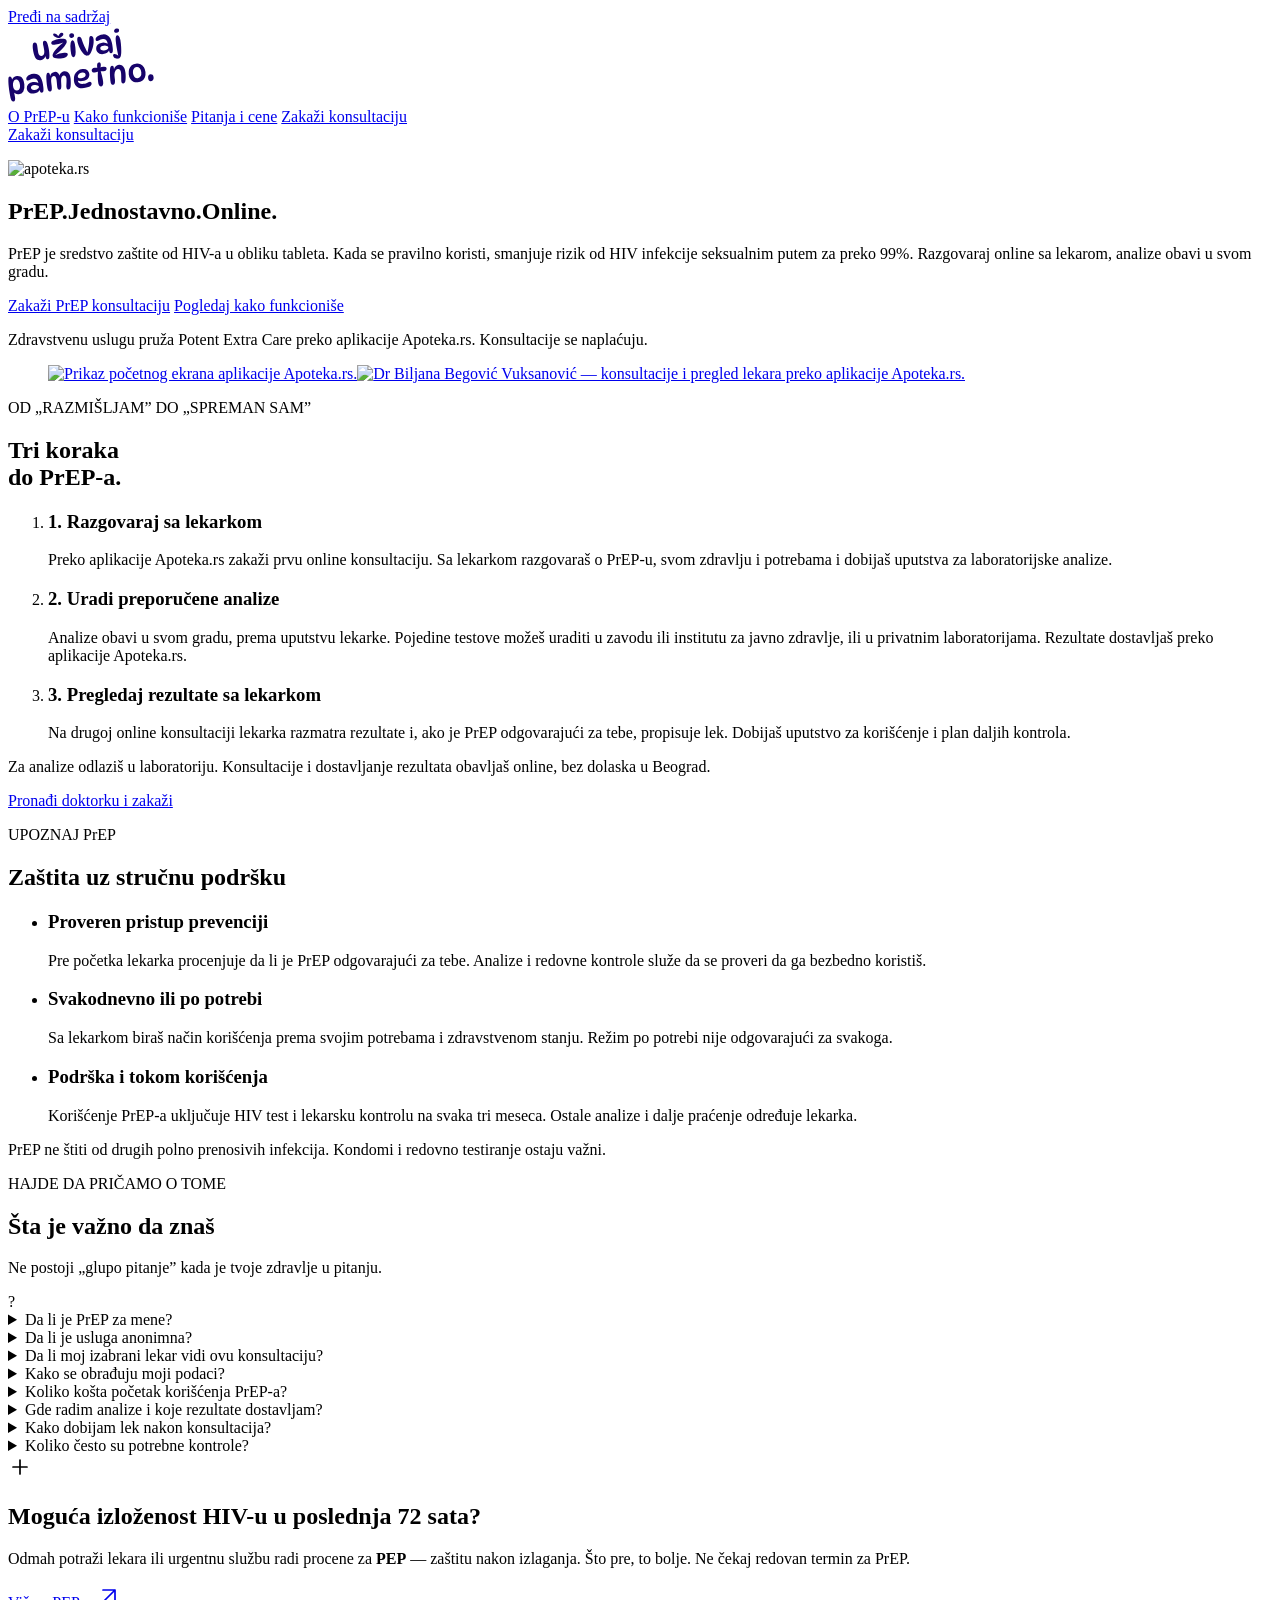
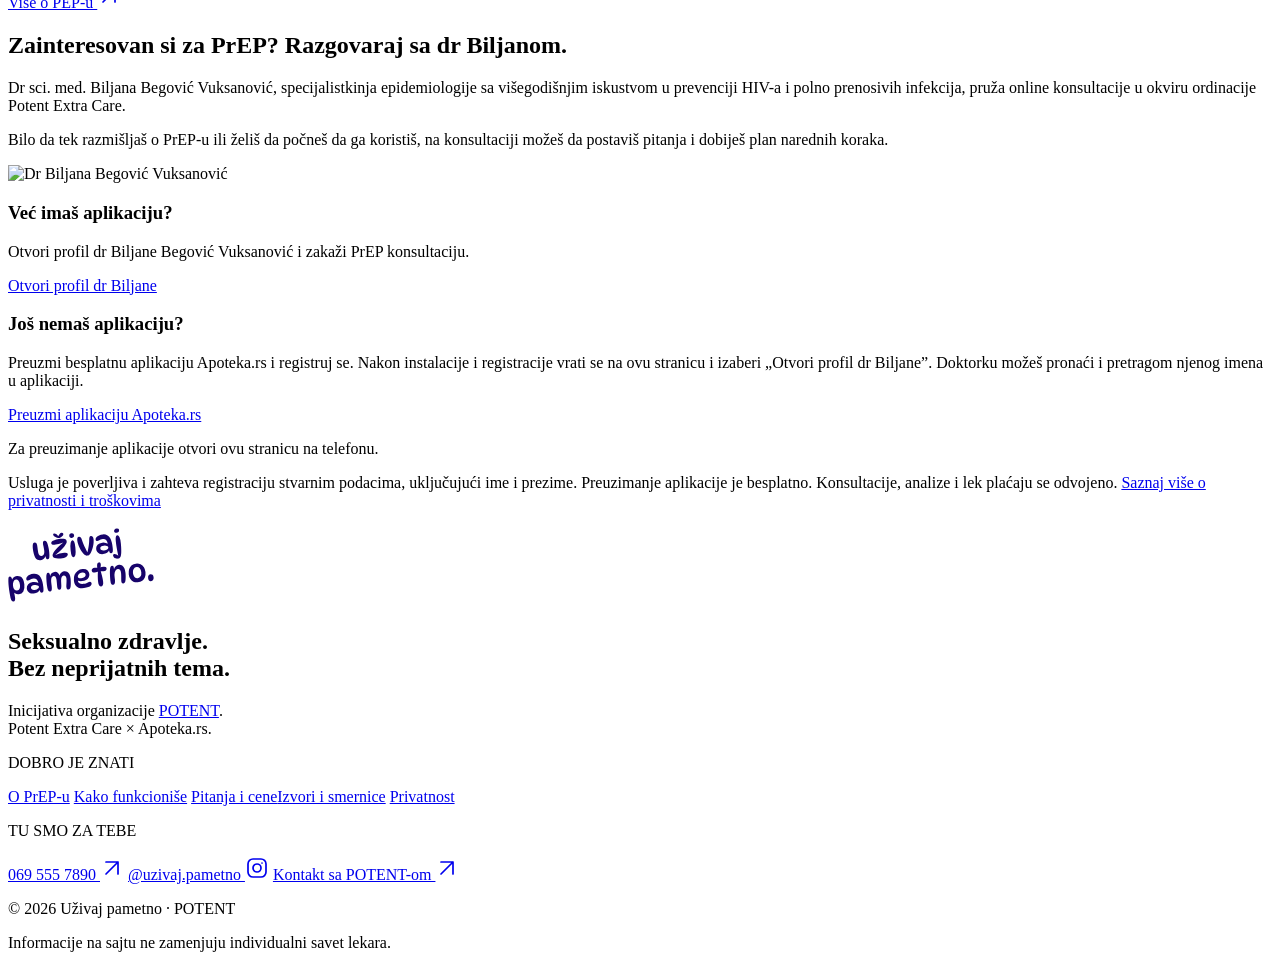
==== index.html @ dfac0624 "Scale partner logo for mobile and desktop hierarchy" ====
<!DOCTYPE html>

<html lang="sr"><head>
<meta charset="utf-8"/>
<meta content="width=device-width, initial-scale=1" name="viewport"/>
<title>Uživaj pametno — PrEP. Jednostavno. Online.</title>
<link href="https://lukapaunovic.github.io/uzivajpametno-preview/" rel="canonical"/>
<meta content="PrEP je zaštita od HIV-a u obliku tableta. Saznaj kako funkcionišu online konsultacije, analize i preuzimanje leka uz Potent Extra Care i Apoteka.rs." name="description"/>
<meta content="#f5f7ff" name="theme-color"/>
<meta content="sr_RS" property="og:locale"/>
<meta content="website" property="og:type"/>
<meta content="Uživaj pametno" property="og:site_name"/>
<meta content="Uživaj pametno — PrEP. Jednostavno. Online." property="og:title"/>
<meta content="PrEP je zaštita od HIV-a u obliku tableta. Saznaj kako funkcionišu online konsultacije, analize i preuzimanje leka uz Potent Extra Care i Apoteka.rs." property="og:description"/>
<meta content="https://lukapaunovic.github.io/uzivajpametno-preview/" property="og:url"/>
<meta content="https://lukapaunovic.github.io/uzivajpametno-preview/assets/images/social-preview-v1.jpg" property="og:image"/><meta content="https://lukapaunovic.github.io/uzivajpametno-preview/assets/images/social-preview-v1.jpg" property="og:image:secure_url"/>
<meta content="image/jpeg" property="og:image:type"/>
<meta content="1200" property="og:image:width"/>
<meta content="630" property="og:image:height"/>
<meta content="Beli logo Uživaj pametno i poruka PrEP. Jednostavno. Online. na plavom gradijentu." property="og:image:alt"/>
<meta content="summary_large_image" name="twitter:card"/>
<meta content="Uživaj pametno — PrEP. Jednostavno. Online." name="twitter:title"/>
<meta content="PrEP je zaštita od HIV-a u obliku tableta. Saznaj kako funkcionišu online konsultacije, analize i preuzimanje leka uz Potent Extra Care i Apoteka.rs." name="twitter:description"/>
<meta content="https://lukapaunovic.github.io/uzivajpametno-preview/assets/images/social-preview-v1.jpg" name="twitter:image"/>
<meta content="Beli logo Uživaj pametno i poruka PrEP. Jednostavno. Online. na plavom gradijentu." name="twitter:image:alt"/>
<link href="/uzivajpametno-preview/assets/images/favicon.svg" rel="icon" type="image/svg+xml"/>
<link href="/uzivajpametno-preview/assets/css/main.css?ver=1.0.13" id="up-main-css" media="all" rel="stylesheet"/>
<meta content="noindex, nofollow, noarchive" name="robots"/><meta content="Uzivaj pametno design preview; source d13f22f6d6e7b7be3c3ae4dff842d8ff41794189" name="generator"/></head>
<body class="home wp-singular page-template-default page page-id-5 wp-embed-responsive wp-theme-uzivajpametno">
<a class="skip-link" href="#sadrzaj">Pređi na sadržaj</a>
<header class="site-header wrap">
<a aria-label="Uživaj pametno — početna" class="brand" href="/uzivajpametno-preview/"><svg aria-hidden="true" class="brand-logo" color="#17036a" fill="currentColor" focusable="false" height="78" viewBox="0 0 4750.03 2400.12" width="146" xmlns="http://www.w3.org/2000/svg">
<title>Uživaj pametno</title>
<path d="M1297.23 1016Q1270.38 1018.82 1254.02 1001.94Q1237.67 985.06 1229.61 956.24Q1221.56 927.42 1218.11 894.61L1222.66 890.1Q1217.21 933.91 1191.61 967.78Q1166.01 1001.64 1129.94 1022.02Q1093.88 1042.4 1056.08 1046.37Q1005.36 1051.7 961.08 1032.23Q916.81 1012.75 888.71 965.43Q860.29 915.12 838.95 836.42Q817.6 757.72 808.72 673.18Q803.91 627.44 803.81 588.23Q803.71 549.03 810.05 523.22Q815.29 496.53 829.9 482.43Q844.5 468.32 869.36 465.71Q898.21 462.68 916.97 483.33Q935.73 503.98 943.89 543.34Q951.32 575.75 957.88 623.82Q964.44 671.9 971 719.98Q977.56 768.06 983.99 800.56Q996.23 859.61 1024.08 885.34Q1051.92 911.07 1087.72 907.3Q1140.43 901.76 1164.1 859.06Q1187.76 816.35 1180.23 744.74Q1176.47 708.94 1167.74 664.11Q1159 619.28 1150.03 576.98Q1141.06 534.69 1138.14 506.84Q1133.22 460.1 1146.99 438.04Q1160.76 415.98 1188.61 413.05Q1212.48 410.54 1230.25 421.75Q1248.01 432.95 1260.36 454.78Q1277.42 483.15 1292.8 533.82Q1308.18 584.49 1321.05 649.5Q1333.92 714.51 1341.55 787.11Q1353.25 898.5 1344.14 955.26Q1335.02 1012.03 1297.23 1016Z"></path>
<path d="M1449.88 899.4Q1444.86 851.67 1486.12 784.99Q1527.37 718.31 1607.37 637.51Q1687.36 556.7 1798.86 469.57L1798.44 465.59Q1754.05 483.33 1700.45 499.52Q1646.85 515.71 1596.81 527.51Q1546.77 539.3 1512.95 542.86Q1461.24 548.29 1436.2 534.84Q1411.15 521.38 1407.81 489.56Q1405.4 466.68 1419.93 447.06Q1434.46 427.43 1461.26 414.56Q1488.85 399.59 1528.68 386.36Q1568.52 373.12 1613.74 363.34Q1658.97 353.56 1701.73 349.06Q1767.37 342.17 1812.02 346.02Q1856.67 349.87 1881.39 369.9Q1906.12 389.92 1910.62 432.69Q1913.54 460.53 1894.69 501.23Q1875.84 541.92 1832.68 595.22Q1789.52 648.53 1719.21 716.25Q1648.9 783.97 1549.02 866.86L1549.44 870.84Q1583.99 855.14 1630.78 841.18Q1677.58 827.21 1729.22 816.25Q1780.85 805.29 1828.59 800.28Q1888.26 794 1915.74 806.7Q1943.22 819.4 1946.88 854.21Q1951.68 899.95 1893.16 936.27Q1834.64 972.59 1716.29 985.03Q1587 998.62 1521.21 975.36Q1455.42 952.11 1449.88 899.4ZM1650.96 325.24Q1630.08 327.44 1602.86 317.22Q1575.65 307.01 1544.82 291.15Q1511.69 272.51 1491.59 253.51Q1471.5 234.5 1469.09 211.63Q1467.42 195.72 1477.37 185.12Q1487.31 174.52 1503.22 172.85Q1530.08 170.03 1566.82 194.32Q1603.56 218.61 1644.85 276.61L1629.62 275.2Q1649.15 221.86 1679.38 189.02Q1709.61 156.18 1741.44 152.84Q1764.31 150.43 1781.03 161.25Q1797.76 172.06 1800.06 193.94Q1802.67 218.8 1787.64 238.48Q1772.62 258.16 1743.77 280.29Q1719.59 298.92 1693.23 311.25Q1666.88 323.57 1650.96 325.24Z"></path>
<path d="M2068 169.8Q2107.78 165.62 2127.48 185.67Q2147.19 205.72 2150.22 234.56Q2153.98 270.36 2134.64 292Q2115.29 313.64 2076.51 317.72Q2038.72 321.69 2017.57 302.29Q1996.43 282.9 1993.4 254.06Q1989.43 216.26 2010.31 194.96Q2031.2 173.66 2068 169.8ZM2097.28 390.95Q2129.1 387.6 2153.77 445.34Q2178.44 503.08 2192.14 633.36Q2208.96 793.48 2193.51 866.49Q2178.06 939.51 2131.32 944.42Q2095.51 948.18 2073.12 897.75Q2050.72 847.31 2037.03 717.03Q2020.2 556.91 2038.35 476.07Q2056.5 395.23 2097.28 390.95Z"></path>
<path d="M2307.19 283.42Q2345.97 279.34 2368 307.19Q2390.04 335.04 2409.45 395.34Q2425.93 446.9 2453.08 513.93Q2480.24 580.96 2513.23 650.89Q2546.22 720.83 2580.07 784.64L2584.05 784.22Q2601.44 720.05 2614.51 648.29Q2627.58 576.53 2634.95 507.89Q2642.31 439.24 2641.74 386.01Q2640.92 320.74 2652.96 291.82Q2665 262.9 2697.82 259.45Q2732.63 255.8 2755.45 281.55Q2778.26 307.31 2784.43 365.98Q2789.66 415.71 2785.07 472.5Q2780.48 529.29 2768.83 585.82Q2757.17 642.35 2740.2 691.39Q2720.2 749.8 2698.68 793.79Q2677.16 837.78 2648.24 863.95Q2619.31 890.11 2574.56 894.82Q2526.82 899.84 2489.46 869.58Q2452.09 839.32 2403.68 771Q2363.28 711.9 2331.81 646.83Q2300.34 581.77 2280.06 518.04Q2259.79 454.31 2254.15 400.6Q2248.29 344.91 2260.83 315.94Q2273.37 286.97 2307.19 283.42Z"></path>
<path d="M3357.56 815.54Q3323.75 819.09 3308.55 794.04Q3293.35 769 3285.29 711.52L3295.76 715.45Q3251.46 829.71 3096.32 846.01Q3025.71 853.43 2976.3 832.99Q2926.89 812.54 2900.07 772.62Q2873.25 732.71 2868.02 682.98Q2859.04 597.45 2913.43 540.96Q2967.82 484.46 3066.28 474.12Q3130.92 467.32 3180.65 481.2Q3230.37 495.08 3267.74 525.34L3250.62 525.13Q3233.1 425.41 3192.25 385.96Q3151.41 346.52 3084.77 353.52Q3045.99 357.6 3014.42 372.98Q2982.86 388.37 2956.82 403.67Q2930.77 418.98 2906.9 421.49Q2883.04 423.99 2867.94 409.49Q2852.84 394.99 2850.23 370.13Q2846.46 334.33 2877.43 298.9Q2908.39 263.46 2962.99 237.62Q3017.59 211.77 3084.22 204.76Q3164.78 196.3 3226.54 229.02Q3288.3 261.74 3325.97 333.2Q3358.52 394.13 3377.72 471.55Q3396.91 548.96 3406.32 638.47Q3413.43 706.1 3410.33 743.63Q3407.24 781.16 3394.34 797.09Q3381.43 813.03 3357.56 815.54ZM3126.07 727.25Q3158.88 723.8 3191.71 710.8Q3224.53 697.8 3245.41 676.5Q3266.3 655.2 3263.38 627.35Q3260.87 603.48 3239.85 590.11Q3218.84 576.73 3186.68 572.07Q3154.51 567.4 3118.71 571.17Q3058.04 577.54 3028.91 601.72Q2999.78 625.9 3003.44 660.71Q3007.41 698.5 3038.89 715.8Q3070.37 733.11 3126.07 727.25Z"></path>
<path d="M3571.2 992.18Q3531.42 996.36 3497.81 982.79Q3464.21 969.23 3442.6 945.36Q3420.98 921.49 3418.16 894.64Q3415.76 871.76 3426.33 857.58Q3436.91 843.4 3455.8 841.41Q3488.62 837.96 3529.03 858.85Q3569.43 879.74 3607.85 919.95L3592.72 919.53Q3561.18 782.07 3539.29 655.16Q3517.41 528.26 3506.75 426.81Q3497.03 334.32 3507.58 286.46Q3518.13 238.59 3553.94 234.83Q3594.71 230.54 3625.27 291.69Q3655.83 352.83 3671.72 503.99Q3678.72 570.63 3682.11 641.16Q3685.5 711.69 3684.63 775.13Q3683.76 838.57 3675.32 882.69Q3664.85 936.08 3639.9 961.83Q3614.96 987.58 3571.2 992.18ZM3529.35 153.96Q3497.52 157.3 3476.62 144.92Q3455.71 132.54 3452.57 102.7Q3449.02 68.89 3469.93 43.06Q3490.85 17.23 3533.61 12.74Q3569.41 8.98 3590.14 24.39Q3610.86 39.81 3613.9 68.65Q3617.66 104.46 3593.89 127.06Q3570.12 149.67 3529.35 153.96Z"></path>
<path d="M57.83 1574.61Q84.68 1571.79 105.88 1601.24Q127.07 1630.68 141.14 1697.58L122.24 1718.67Q132.83 1647.17 177.69 1605.25Q222.55 1563.33 289.19 1556.33Q350.85 1549.85 401.93 1576.66Q453.01 1603.46 487.1 1664.73Q521.19 1726.01 531.33 1822.48Q547.74 1978.62 499.34 2058.61Q450.94 2138.61 354.47 2148.75Q284.85 2156.07 241.94 2130.41Q199.02 2104.76 178.61 2063.67L189.92 2056.44Q204.15 2115.28 215.73 2172.88Q227.32 2230.49 231.92 2274.25Q236.62 2319 223.95 2351.5Q211.28 2384.01 176.47 2387.67Q142.65 2391.22 123.03 2367.14Q103.41 2343.06 90.95 2301.13Q80.39 2258 67.21 2190Q54.03 2122.01 42.19 2042.81Q30.34 1963.62 22.4 1888.03Q14.24 1810.46 12.55 1741.76Q10.86 1673.06 14.33 1629.46Q18.67 1603.87 28.8 1590.23Q38.93 1576.6 57.83 1574.61ZM260.43 1674.98Q206.73 1680.63 180 1737.23Q153.27 1793.84 161.94 1876.38Q170.83 1960.92 207.54 1999.29Q244.25 2037.66 295.97 2032.23Q355.64 2025.96 377.03 1975.95Q398.42 1925.94 390.48 1850.35Q380.34 1753.88 342.76 1712.08Q305.19 1670.28 260.43 1674.98Z"></path>
<path d="M1101.3 2098.41Q1067.49 2101.96 1052.28 2076.92Q1037.08 2051.87 1029.03 1994.39L1039.5 1998.32Q995.2 2112.58 840.05 2128.88Q769.44 2136.31 720.03 2115.86Q670.63 2095.41 643.81 2055.5Q616.99 2015.58 611.76 1965.85Q602.77 1880.33 657.16 1823.83Q711.56 1767.34 810.01 1756.99Q874.66 1750.19 924.38 1764.07Q974.1 1777.95 1011.47 1808.21L994.36 1808Q976.84 1708.28 935.99 1668.84Q895.14 1629.39 828.51 1636.39Q789.72 1640.47 758.16 1655.85Q726.59 1671.24 700.55 1686.54Q674.51 1701.85 650.64 1704.36Q626.77 1706.87 611.67 1692.37Q596.57 1677.86 593.96 1653Q590.2 1617.2 621.16 1581.77Q652.13 1546.34 706.73 1520.49Q761.33 1494.64 827.96 1487.64Q908.51 1479.17 970.27 1511.89Q1032.03 1544.62 1069.71 1616.07Q1102.25 1677 1121.45 1754.42Q1140.65 1831.84 1150.06 1921.34Q1157.17 1988.97 1154.07 2026.5Q1150.98 2064.03 1138.07 2079.96Q1125.17 2095.9 1101.3 2098.41ZM869.8 2010.12Q902.62 2006.67 935.44 1993.67Q968.26 1980.67 989.15 1959.37Q1010.04 1938.07 1007.11 1910.22Q1004.6 1886.36 983.59 1872.98Q962.58 1859.6 930.41 1854.94Q898.25 1850.27 862.45 1854.04Q801.78 1860.41 772.65 1884.59Q743.52 1908.77 747.17 1943.58Q751.15 1981.37 782.63 1998.67Q814.11 2015.98 869.8 2010.12Z"></path>
<path d="M1668.98 1568.17Q1674.64 1526.35 1696.55 1490.86Q1718.46 1455.38 1752.73 1432.17Q1786.99 1408.96 1830.75 1404.36Q1882.46 1398.92 1924.86 1419.61Q1967.25 1440.29 1996.58 1494.52Q2025.91 1548.75 2035.84 1643.23Q2040.96 1691.96 2042.21 1742.11Q2043.46 1792.25 2041.99 1835.64Q2040.51 1879.03 2036.58 1908.61Q2030.82 1949.43 2012.63 1972.46Q1994.43 1995.49 1963.6 1998.73Q1937.75 2001.45 1920.42 1980.14Q1903.1 1958.83 1898.61 1916.07Q1896.52 1896.18 1898.2 1864.33Q1899.88 1832.48 1901.92 1794.56Q1903.97 1756.64 1904.87 1717.33Q1905.76 1678.02 1902.1 1643.21Q1896.67 1591.49 1872.8 1565.35Q1848.94 1539.2 1811.15 1543.17Q1769.38 1547.56 1746.58 1593.69Q1723.77 1639.83 1727.48 1722.9Q1731.23 1796.91 1734.26 1854.41Q1737.29 1911.91 1729.22 1949.96Q1723.98 1976.65 1710.92 1991.1Q1697.86 2005.54 1673.99 2008.05Q1647.14 2010.87 1629.63 1992.6Q1612.13 1974.33 1605.64 1931.78Q1599.89 1896.18 1595.76 1847.35Q1591.64 1798.51 1587.06 1750.23Q1582.49 1701.94 1577.16 1670.32Q1566.49 1607.09 1544.96 1579.19Q1523.42 1551.29 1486.62 1555.16Q1443.86 1559.65 1422.68 1602.1Q1401.5 1644.54 1402.96 1715.78Q1404 1744.83 1408.94 1787.05Q1413.88 1829.26 1419.26 1870.93Q1424.65 1912.59 1425.58 1940.65Q1430.86 2000.42 1416.18 2028.11Q1401.49 2055.8 1370.66 2059.04Q1333.86 2062.91 1314.94 2040.76Q1296.03 2018.62 1285.51 1966.43Q1276.62 1920.11 1269.77 1874.07Q1262.92 1828.03 1258.11 1782.29Q1253.2 1735.54 1249.94 1680.58Q1246.68 1625.62 1246.53 1576.37Q1247.27 1526.02 1258.63 1490.63Q1269.99 1455.25 1304.8 1451.59Q1333.64 1448.56 1348.56 1475.65Q1363.47 1502.74 1369.64 1561.42Q1371.73 1581.31 1370.52 1598.53L1365.45 1578.95Q1378.54 1512.22 1418.49 1471.32Q1458.43 1430.42 1512.14 1424.78Q1582.75 1417.35 1627.28 1458.42Q1671.82 1499.49 1684.16 1578.64Z"></path>
<path d="M2472.54 1952.28Q2362.14 1963.88 2293.06 1937.96Q2223.97 1912.04 2188.65 1853.41Q2153.32 1794.78 2144.33 1709.25Q2132.94 1600.85 2165.22 1520.53Q2197.5 1440.22 2264.33 1391.97Q2331.15 1343.72 2421.65 1334.21Q2528.06 1323.02 2582.97 1367.03Q2637.87 1411.03 2646.23 1490.59Q2652.92 1554.24 2624.46 1603.99Q2596.01 1653.73 2539.94 1684.76Q2483.88 1715.79 2407.3 1723.84Q2364.54 1728.34 2323.61 1721.58Q2282.67 1714.82 2248.86 1699.27L2268.13 1653Q2267.66 1677.18 2270.17 1701.05Q2277.48 1770.67 2324.43 1796.4Q2371.38 1822.14 2451.93 1813.67Q2514.59 1807.08 2551.23 1792.17Q2587.87 1777.26 2612.63 1764.1Q2637.39 1750.94 2662.26 1748.33Q2676.18 1746.86 2688.4 1753.12Q2700.62 1759.38 2709.54 1772.52Q2718.47 1785.66 2720.56 1805.55Q2723.69 1835.38 2696.73 1865.87Q2669.77 1896.35 2613.42 1919.87Q2557.07 1943.39 2472.54 1952.28ZM2380.67 1633.13Q2451.28 1625.71 2490.91 1591.38Q2530.54 1557.05 2525.94 1513.29Q2522.28 1478.48 2496.56 1458.56Q2470.84 1438.64 2421.11 1443.87Q2374.37 1448.78 2338.9 1470.1Q2303.44 1491.43 2285.48 1521.47Q2267.52 1551.51 2270.97 1584.33Q2274 1613.17 2302.97 1625.71Q2331.94 1638.25 2380.67 1633.13Z"></path>
<path d="M2924.93 1291.37 2905.04 1293.46Q2897.46 1250.01 2898.3 1210.21Q2899.14 1170.4 2912.99 1144.31Q2926.84 1118.22 2957.67 1114.98Q2985.52 1112.05 3000.33 1128.59Q3015.14 1145.14 3018.48 1176.96Q3025.07 1239.62 3005.9 1286.88L2987.79 1286.77Q3039.51 1262.23 3107.14 1255.12Q3149.9 1250.63 3176.99 1264.37Q3204.07 1278.12 3208.15 1316.9Q3212.02 1353.7 3184.17 1375.73Q3156.32 1397.76 3111.57 1402.47Q3084.71 1405.29 3054.12 1405.99Q3023.52 1406.69 2994.06 1403.76L3008.77 1381.1Q3021.69 1417.95 3035.21 1465.29Q3048.74 1512.64 3061.13 1563.62Q3073.53 1614.6 3082.63 1662.92Q3091.73 1711.23 3095.81 1750.02Q3102.5 1813.67 3086.48 1852.56Q3070.45 1891.44 3031.67 1895.52Q3000.84 1898.76 2981.45 1881.69Q2962.06 1864.63 2951.51 1836.07Q2940.97 1807.52 2936.13 1775.85Q2931.3 1744.18 2928.58 1718.32Q2923.98 1674.57 2922.16 1618.95Q2920.33 1563.34 2921.63 1503.88Q2922.92 1444.42 2927.11 1388.67L2948.78 1403.49Q2900.78 1434.68 2826.19 1442.52Q2780.44 1447.32 2753.8 1433.03Q2727.16 1418.74 2723.4 1382.93Q2719.32 1344.15 2744.92 1319.84Q2770.52 1295.53 2817.26 1290.62Q2848.09 1287.38 2875.81 1287.98Q2903.52 1288.59 2924.93 1291.37Z"></path>
<path d="M3382.31 1223.18Q3414.13 1219.84 3428.29 1244.5Q3442.44 1269.15 3447.77 1319.87Q3449.03 1331.81 3448.95 1345.39Q3448.87 1358.97 3447.03 1370.22L3442.95 1350.54Q3460.03 1283.39 3505.94 1241.86Q3551.85 1200.34 3607.54 1194.48Q3669.2 1188 3714.13 1218.47Q3759.07 1248.94 3786.04 1309.46Q3813.01 1369.97 3822 1455.5Q3827.54 1508.21 3828.45 1559.89Q3829.36 1611.58 3826.34 1654.63Q3823.32 1697.69 3817.19 1725.48Q3808.81 1760.55 3791.64 1778.94Q3774.47 1797.34 3748.61 1800.06Q3722.76 1802.77 3706.85 1785.34Q3690.94 1767.91 3687.59 1736.08Q3684.04 1702.27 3683.94 1653.51Q3683.85 1604.76 3683.04 1554.06Q3682.24 1503.37 3677.95 1462.59Q3663.32 1323.36 3571.82 1332.98Q3523.09 1338.1 3494.82 1384.81Q3466.55 1431.52 3463.97 1512.23Q3463.81 1539.4 3467.99 1579.18Q3472.17 1618.96 3476.8 1658.19Q3481.42 1697.42 3481.26 1724.59Q3483.56 1784.68 3467.87 1812.47Q3452.19 1840.26 3420.37 1843.61Q3383.57 1847.47 3361.07 1815.15Q3338.57 1782.82 3330 1701.27Q3325.61 1659.5 3322.16 1607.58Q3318.71 1555.65 3316.71 1503.08Q3314.7 1450.5 3315.18 1407.21Q3316.66 1325.61 3330.59 1276.38Q3344.52 1227.16 3382.31 1223.18Z"></path>
<path d="M4221.38 1763.44Q4141.82 1771.8 4078.93 1742.71Q4016.05 1713.63 3976.82 1651.39Q3937.6 1589.15 3928.09 1498.64Q3918.16 1404.16 3943.56 1330.1Q3968.96 1256.04 4024.94 1209.94Q4080.93 1163.83 4160.49 1155.47Q4246.02 1146.48 4312.7 1178.19Q4379.38 1209.89 4421.4 1274.85Q4463.42 1339.82 4473.04 1431.31Q4482.86 1524.8 4455.16 1596.08Q4427.46 1667.37 4367.68 1710.86Q4307.9 1754.34 4221.38 1763.44ZM4221.19 1627.71Q4282.85 1621.23 4313.98 1568.19Q4345.1 1515.14 4336.53 1433.59Q4327.85 1351.05 4286.43 1306.13Q4245.01 1261.22 4183.35 1267.7Q4119.7 1274.39 4088.02 1326.99Q4056.35 1379.58 4065.03 1462.13Q4073.6 1543.68 4115.57 1589.04Q4157.54 1634.4 4221.19 1627.71Z"></path>
<path d="M4637.17 1500.53Q4676.95 1496.35 4704.19 1521.14Q4731.44 1545.93 4736.98 1598.64Q4742.1 1647.37 4722.28 1683.64Q4702.46 1719.91 4650.75 1725.35Q4608.98 1729.74 4586.66 1703.93Q4564.34 1678.12 4559.01 1627.4Q4555.87 1597.56 4561 1569.88Q4566.14 1542.19 4584.25 1523.19Q4602.37 1504.19 4637.17 1500.53Z"></path>
</svg>
</a>
<button aria-controls="glavna-navigacija" aria-expanded="false" class="menu-toggle" hidden="" type="button">Meni <svg aria-hidden="true" class="icon" fill="none" focusable="false" height="24" stroke="currentColor" stroke-linecap="round" stroke-linejoin="round" stroke-width="1.7" viewBox="0 0 24 24" width="24"><path d="M12 5v14M5 12h14"></path></svg></button>
<nav aria-label="Glavna navigacija" class="main-nav" id="glavna-navigacija">
<a href="/uzivajpametno-preview/#o-prepu">O PrEP-u</a>
<a href="/uzivajpametno-preview/#kako-funkcionise">Kako funkcioniše</a>
<a href="/uzivajpametno-preview/#pitanja">Pitanja i cene</a>
<a class="mobile-start" href="/uzivajpametno-preview/#konsultacija">Zakaži konsultaciju</a>
</nav>
<a class="button button-small header-cta" href="/uzivajpametno-preview/#konsultacija">Zakaži konsultaciju</a>
</header>
<main id="sadrzaj">
<section aria-labelledby="hero-title" class="hero hero-banner" id="o-prepu"><p class="hero-partner"><img alt="apoteka.rs" class="partner-wordmark" height="45" src="/uzivajpametno-preview/assets/images/apoteka-logo-inverse.svg?v=2" width="196"/></p><div class="hero-layout wrap"><header class="hero-copy">

<h1 id="hero-title">PrEP.<span class="brand-word">Jednostavno.</span>Online<span class="accent-dot">.</span></h1>
<p class="hero-intro">PrEP je sredstvo zaštite od HIV-a u obliku tableta. Kada se pravilno koristi, smanjuje rizik od HIV infekcije seksualnim putem za preko 99%. Razgovaraj online sa lekarom, analize obavi u svom gradu.</p>
<p class="hero-actions"><a class="button" href="#konsultacija">Zakaži PrEP konsultaciju</a> <a class="text-link" href="#kako-funkcionise">Pogledaj kako funkcioniše</a></p>
<p class="hero-support">Zdravstvenu uslugu pruža Potent Extra Care preko aplikacije Apoteka.rs. Konsultacije se naplaćuju.</p>
</header><figure class="hero-visual app-visual"><a class="app-phone" href="#konsultacija" aria-label="Zakaži PrEP konsultaciju — upoznaj dr Biljanu"><img alt="Prikaz početnog ekrana aplikacije Apoteka.rs." class="app-screen" decoding="async" fetchpriority="high" height="2382" src="/uzivajpametno-preview/assets/images/apoteka-app-no-ad.jpg" width="1206"/><img alt="Dr Biljana Begović Vuksanović — konsultacije i pregled lekara preko aplikacije Apoteka.rs." class="app-doctor-card" decoding="async" height="818" src="/uzivajpametno-preview/assets/images/biljana-app-card.png" width="607"/></a></figure></div></section>
<section aria-labelledby="steps-title" class="steps-section section-space" id="kako-funkcionise">
<header class="section-heading wrap"><p class="eyebrow">OD „RAZMIŠLJAM” DO „SPREMAN SAM”</p><h2 id="steps-title">Tri koraka<br/>do PrEP-a.</h2></header>
<ol class="steps-grid wrap">
<li><article class="step-card"><h3>1. Razgovaraj sa lekarkom</h3><p>Preko aplikacije Apoteka.rs zakaži prvu online konsultaciju. Sa lekarkom razgovaraš o PrEP-u, svom zdravlju i potrebama i dobijaš uputstva za laboratorijske analize.</p></article></li>
<li><article class="step-card"><h3>2. Uradi preporučene analize</h3><p>Analize obavi u svom gradu, prema uputstvu lekarke. Pojedine testove možeš uraditi u zavodu ili institutu za javno zdravlje, ili u privatnim laboratorijama. Rezultate dostavljaš preko aplikacije Apoteka.rs.</p></article></li>
<li><article class="step-card"><h3>3. Pregledaj rezultate sa lekarkom</h3><p>Na drugoj online konsultaciji lekarka razmatra rezultate i, ako je PrEP odgovarajući za tebe, propisuje lek. Dobijaš uputstvo za korišćenje i plan daljih kontrola.</p></article></li>
</ol>
<p class="steps-footnote wrap">Za analize odlaziš u laboratoriju. Konsultacije i dostavljanje rezultata obavljaš online, bez dolaska u Beograd.</p><p class="wrap step-action"><a class="button" href="#konsultacija">Pronađi doktorku i zakaži</a></p></section>
<section aria-labelledby="prep-title" class="prep-section wrap section-space" id="sta-je-prep">
<div class="prep-copy">
<p class="eyebrow">UPOZNAJ PrEP</p>
<h2 id="prep-title">Zaštita uz stručnu podršku</h2>
<ul class="prep-facts">
<li><h3>Proveren pristup prevenciji</h3><p>Pre početka lekarka procenjuje da li je PrEP odgovarajući za tebe. Analize i redovne kontrole služe da se proveri da ga bezbedno koristiš.</p></li>
<li><h3>Svakodnevno ili po potrebi</h3><p>Sa lekarkom biraš način korišćenja prema svojim potrebama i zdravstvenom stanju. Režim po potrebi nije odgovarajući za svakoga.</p></li>
<li><h3>Podrška i tokom korišćenja</h3><p>Korišćenje PrEP-a uključuje HIV test i lekarsku kontrolu na svaka tri meseca. Ostale analize i dalje praćenje određuje lekarka.</p></li>
</ul>
<p class="small-note">PrEP ne štiti od drugih polno prenosivih infekcija. Kondomi i redovno testiranje ostaju važni.</p>
</div>
</section>
<section aria-labelledby="faq-title" class="faq-section wrap section-space" id="pitanja">
<header class="faq-intro"><p class="eyebrow">HAJDE DA PRIČAMO O TOME</p><h2 id="faq-title">Šta je važno da znaš</h2><p>Ne postoji „glupo pitanje” kada je tvoje zdravlje u pitanju.</p><span aria-hidden="true" class="faq-doodle">?</span></header>
<section aria-label="Česta pitanja o PrEP usluzi" class="faq-list"><details><summary>Da li je PrEP za mene?</summary><p>PrEP je namenjen HIV negativnim osobama koje ne koriste kondom pri svakom seksualnom odnosu ili žele dodatnu zaštitu od HIV-a. Ne moraš unapred da znaš da li želiš da počneš — konsultacija je prilika da postaviš pitanja i sa lekarkom razmotriš da li je PrEP odgovarajući za tebe.</p></details><details><summary>Da li je usluga anonimna?</summary><p>Usluga je poverljiva, ali nije anonimna. Na aplikaciji Apoteka.rs registruješ se stvarnim podacima, uključujući ime i prezime, jer je reč o lekarskoj proceni, medicinskom izveštaju i mogućem propisivanju leka.</p></details><details><summary>Da li moj izabrani lekar vidi ovu konsultaciju?</summary><p>Dokumentacija o konsultacijama i propisivanju PrEP-a u ordinaciji Potent Extra Care ne prenosi se automatski u karton kod tvog izabranog lekara niti u informacione sisteme drugih zdravstvenih ustanova. Ordinacija nije povezana sa tim sistemima.</p></details><details><summary>Kako se obrađuju moji podaci?</summary><p>Na sajtu Uživaj pametno ne ostavljaš zdravstvenu dokumentaciju. Za konsultacije i dostavljanje rezultata koristiš Apoteku.rs, a zdravstvena ustanova Potent Extra Care vodi dokumentaciju o pruženoj zdravstvenoj usluzi. Više informacija o obradi podataka na platformi nalazi se u <a href="https://apoteka.rs/PrivacyPolicy">politici privatnosti Apoteke.rs</a>. <a href="/uzivajpametno-preview/privatnost/">Privatnost na ovom sajtu</a>.</p></details><details><summary>Koliko košta početak korišćenja PrEP-a?</summary><ul class="faq-costs"><li>Prva online konsultacija: 2.000 dinara.</li><li>Druga online konsultacija, sa pregledom rezultata i propisivanjem PrEP-a ako je odgovarajući za tebe: 2.000 dinara.</li></ul><p>Ukupno za dve konsultacije: 4.000 dinara. Analize i lek nisu uključeni u ovu cenu.</p><ul class="faq-costs"><li>Lek PrEP, pakovanje od 30 tableta: okvirno 4.600–4.900 dinara, zavisno od apoteke. Trajanje pakovanja zavisi od načina korišćenja koji dogovoriš sa lekarkom.</li><li>Laboratorijske analize: trošak zavisi od potrebnih testova i cenovnika izabrane laboratorije. Pojedini testovi dostupni su besplatno u zavodima i institutima za javno zdravlje; nisu sve potrebne analize besplatne.</li></ul><p>Cene su informativne. Pre zakazivanja proveri aktuelnu cenu konsultacije u aplikaciji Apoteka.rs, a cenu leka u izabranoj apoteci.</p></details><details><summary>Gde radim analize i koje rezultate dostavljam?</summary><p>Posle prve konsultacije dobijaš tačan spisak analiza i uputstva za dostavljanje rezultata. Analize možeš obaviti u svom gradu. Pojedine testove možeš uraditi u zavodu ili institutu za javno zdravlje, kao i u privatnoj laboratoriji. Pre odlaska proveri dostupnost, cenu i način dobijanja rezultata. Ako već imaš nalaze ili planiraš anonimno testiranje, proveri sa lekarkom da li ti rezultati mogu da se koriste u ovom postupku.</p></details><details><summary>Kako dobijam lek nakon konsultacija?</summary><p>Ako nakon pregleda rezultata lekarka proceni da je PrEP odgovarajući za tebe, propisuje lek i daje ti uputstva za korišćenje. Lek možeš preuzeti u apoteci koja ga ima ili može da ga poruči. Mogućnosti rezervacije, preuzimanja ili dostave proveri preko <a href="https://apoteka.rs/">Apoteke.rs</a>.</p></details><details><summary>Koliko često su potrebne kontrole?</summary><p>HIV test i lekarska kontrola rade se na svaka tri meseca. Ostale analize lekarka određuje prema tvom zdravlju i načinu korišćenja PrEP-a. Ako očekuješ da nećeš moći da obaviš kontrolu na vreme ili imaš tegobe, javi se lekarki da dogovorite dalji plan.</p></details></section>
</section>
<aside aria-labelledby="pep-title" class="pep-note wrap"><span class="pep-symbol"><svg aria-hidden="true" class="icon" fill="none" focusable="false" height="24" stroke="currentColor" stroke-linecap="round" stroke-linejoin="round" stroke-width="1.7" viewBox="0 0 24 24" width="24"><path d="M12 5v14M5 12h14"></path></svg></span><section><h2 id="pep-title">Moguća izloženost HIV-u u poslednja 72 sata?</h2><p>Odmah potraži lekara ili urgentnu službu radi procene za <strong>PEP</strong> — zaštitu nakon izlaganja. Što pre, to bolje. Ne čekaj redovan termin za PrEP.</p></section><a class="text-link" href="https://potent.org.rs/prep-i-pep-2/">Više o PEP-u <svg aria-hidden="true" class="icon" fill="none" focusable="false" height="24" stroke="currentColor" stroke-linecap="round" stroke-linejoin="round" stroke-width="1.7" viewBox="0 0 24 24" width="24"><path d="M6 18 18 6M6 6h12v12"></path></svg></a></aside>
<section aria-labelledby="cta-title" class="final-cta wrap" id="konsultacija"><header><div class="doctor-intro"><div class="doctor-copy"><h2 id="cta-title">Zainteresovan si za PrEP? Razgovaraj sa dr Biljanom.</h2><p>Dr sci. med. Biljana Begović Vuksanović, specijalistkinja epidemiologije sa višegodišnjim iskustvom u prevenciji HIV-a i polno prenosivih infekcija, pruža online konsultacije u okviru ordinacije Potent Extra Care.</p><p>Bilo da tek razmišljaš o PrEP-u ili želiš da počneš da ga koristiš, na konsultaciji možeš da postaviš pitanja i dobiješ plan narednih koraka.</p></div><img alt="Dr Biljana Begović Vuksanović" class="doctor-photo" height="1600" loading="lazy" src="/uzivajpametno-preview/assets/images/dr-biljana-begovic-vuksanovic.jpg" width="1470"/></div><div class="consult-options"><article><h3>Već imaš aplikaciju?</h3><p>Otvori profil dr Biljane Begović Vuksanović i zakaži PrEP konsultaciju.</p><a class="button button-dark" href="https://apoteka.rs/doctor/29">Otvori profil dr Biljane</a></article><article><h3>Još nemaš aplikaciju?</h3><p>Preuzmi besplatnu aplikaciju Apoteka.rs i registruj se. Nakon instalacije i registracije vrati se na ovu stranicu i izaberi „Otvori profil dr Biljane”. Doktorku možeš pronaći i pretragom njenog imena u aplikaciji.</p><a class="button button-dark" href="https://apoteka.rs/apoteka_rs_server/redirect/app_download">Preuzmi aplikaciju Apoteka.rs</a></article></div><p class="desktop-app-note">Za preuzimanje aplikacije otvori ovu stranicu na telefonu.</p><p class="consult-privacy">Usluga je poverljiva i zahteva registraciju stvarnim podacima, uključujući ime i prezime. Preuzimanje aplikacije je besplatno. Konsultacije, analize i lek plaćaju se odvojeno. <a href="#pitanja">Saznaj više o privatnosti i troškovima</a></p></header></section>
</main>
<footer class="site-footer">
<section aria-label="Uživaj pametno i POTENT" class="footer-top wrap">
<article class="footer-brand">
<a aria-label="Uživaj pametno — početna" class="brand" href="/uzivajpametno-preview/"><svg aria-hidden="true" class="brand-logo" color="#17036a" fill="currentColor" focusable="false" height="78" viewBox="0 0 4750.03 2400.12" width="146" xmlns="http://www.w3.org/2000/svg">
<title>Uživaj pametno</title>
<path d="M1297.23 1016Q1270.38 1018.82 1254.02 1001.94Q1237.67 985.06 1229.61 956.24Q1221.56 927.42 1218.11 894.61L1222.66 890.1Q1217.21 933.91 1191.61 967.78Q1166.01 1001.64 1129.94 1022.02Q1093.88 1042.4 1056.08 1046.37Q1005.36 1051.7 961.08 1032.23Q916.81 1012.75 888.71 965.43Q860.29 915.12 838.95 836.42Q817.6 757.72 808.72 673.18Q803.91 627.44 803.81 588.23Q803.71 549.03 810.05 523.22Q815.29 496.53 829.9 482.43Q844.5 468.32 869.36 465.71Q898.21 462.68 916.97 483.33Q935.73 503.98 943.89 543.34Q951.32 575.75 957.88 623.82Q964.44 671.9 971 719.98Q977.56 768.06 983.99 800.56Q996.23 859.61 1024.08 885.34Q1051.92 911.07 1087.72 907.3Q1140.43 901.76 1164.1 859.06Q1187.76 816.35 1180.23 744.74Q1176.47 708.94 1167.74 664.11Q1159 619.28 1150.03 576.98Q1141.06 534.69 1138.14 506.84Q1133.22 460.1 1146.99 438.04Q1160.76 415.98 1188.61 413.05Q1212.48 410.54 1230.25 421.75Q1248.01 432.95 1260.36 454.78Q1277.42 483.15 1292.8 533.82Q1308.18 584.49 1321.05 649.5Q1333.92 714.51 1341.55 787.11Q1353.25 898.5 1344.14 955.26Q1335.02 1012.03 1297.23 1016Z"></path>
<path d="M1449.88 899.4Q1444.86 851.67 1486.12 784.99Q1527.37 718.31 1607.37 637.51Q1687.36 556.7 1798.86 469.57L1798.44 465.59Q1754.05 483.33 1700.45 499.52Q1646.85 515.71 1596.81 527.51Q1546.77 539.3 1512.95 542.86Q1461.24 548.29 1436.2 534.84Q1411.15 521.38 1407.81 489.56Q1405.4 466.68 1419.93 447.06Q1434.46 427.43 1461.26 414.56Q1488.85 399.59 1528.68 386.36Q1568.52 373.12 1613.74 363.34Q1658.97 353.56 1701.73 349.06Q1767.37 342.17 1812.02 346.02Q1856.67 349.87 1881.39 369.9Q1906.12 389.92 1910.62 432.69Q1913.54 460.53 1894.69 501.23Q1875.84 541.92 1832.68 595.22Q1789.52 648.53 1719.21 716.25Q1648.9 783.97 1549.02 866.86L1549.44 870.84Q1583.99 855.14 1630.78 841.18Q1677.58 827.21 1729.22 816.25Q1780.85 805.29 1828.59 800.28Q1888.26 794 1915.74 806.7Q1943.22 819.4 1946.88 854.21Q1951.68 899.95 1893.16 936.27Q1834.64 972.59 1716.29 985.03Q1587 998.62 1521.21 975.36Q1455.42 952.11 1449.88 899.4ZM1650.96 325.24Q1630.08 327.44 1602.86 317.22Q1575.65 307.01 1544.82 291.15Q1511.69 272.51 1491.59 253.51Q1471.5 234.5 1469.09 211.63Q1467.42 195.72 1477.37 185.12Q1487.31 174.52 1503.22 172.85Q1530.08 170.03 1566.82 194.32Q1603.56 218.61 1644.85 276.61L1629.62 275.2Q1649.15 221.86 1679.38 189.02Q1709.61 156.18 1741.44 152.84Q1764.31 150.43 1781.03 161.25Q1797.76 172.06 1800.06 193.94Q1802.67 218.8 1787.64 238.48Q1772.62 258.16 1743.77 280.29Q1719.59 298.92 1693.23 311.25Q1666.88 323.57 1650.96 325.24Z"></path>
<path d="M2068 169.8Q2107.78 165.62 2127.48 185.67Q2147.19 205.72 2150.22 234.56Q2153.98 270.36 2134.64 292Q2115.29 313.64 2076.51 317.72Q2038.72 321.69 2017.57 302.29Q1996.43 282.9 1993.4 254.06Q1989.43 216.26 2010.31 194.96Q2031.2 173.66 2068 169.8ZM2097.28 390.95Q2129.1 387.6 2153.77 445.34Q2178.44 503.08 2192.14 633.36Q2208.96 793.48 2193.51 866.49Q2178.06 939.51 2131.32 944.42Q2095.51 948.18 2073.12 897.75Q2050.72 847.31 2037.03 717.03Q2020.2 556.91 2038.35 476.07Q2056.5 395.23 2097.28 390.95Z"></path>
<path d="M2307.19 283.42Q2345.97 279.34 2368 307.19Q2390.04 335.04 2409.45 395.34Q2425.93 446.9 2453.08 513.93Q2480.24 580.96 2513.23 650.89Q2546.22 720.83 2580.07 784.64L2584.05 784.22Q2601.44 720.05 2614.51 648.29Q2627.58 576.53 2634.95 507.89Q2642.31 439.24 2641.74 386.01Q2640.92 320.74 2652.96 291.82Q2665 262.9 2697.82 259.45Q2732.63 255.8 2755.45 281.55Q2778.26 307.31 2784.43 365.98Q2789.66 415.71 2785.07 472.5Q2780.48 529.29 2768.83 585.82Q2757.17 642.35 2740.2 691.39Q2720.2 749.8 2698.68 793.79Q2677.16 837.78 2648.24 863.95Q2619.31 890.11 2574.56 894.82Q2526.82 899.84 2489.46 869.58Q2452.09 839.32 2403.68 771Q2363.28 711.9 2331.81 646.83Q2300.34 581.77 2280.06 518.04Q2259.79 454.31 2254.15 400.6Q2248.29 344.91 2260.83 315.94Q2273.37 286.97 2307.19 283.42Z"></path>
<path d="M3357.56 815.54Q3323.75 819.09 3308.55 794.04Q3293.35 769 3285.29 711.52L3295.76 715.45Q3251.46 829.71 3096.32 846.01Q3025.71 853.43 2976.3 832.99Q2926.89 812.54 2900.07 772.62Q2873.25 732.71 2868.02 682.98Q2859.04 597.45 2913.43 540.96Q2967.82 484.46 3066.28 474.12Q3130.92 467.32 3180.65 481.2Q3230.37 495.08 3267.74 525.34L3250.62 525.13Q3233.1 425.41 3192.25 385.96Q3151.41 346.52 3084.77 353.52Q3045.99 357.6 3014.42 372.98Q2982.86 388.37 2956.82 403.67Q2930.77 418.98 2906.9 421.49Q2883.04 423.99 2867.94 409.49Q2852.84 394.99 2850.23 370.13Q2846.46 334.33 2877.43 298.9Q2908.39 263.46 2962.99 237.62Q3017.59 211.77 3084.22 204.76Q3164.78 196.3 3226.54 229.02Q3288.3 261.74 3325.97 333.2Q3358.52 394.13 3377.72 471.55Q3396.91 548.96 3406.32 638.47Q3413.43 706.1 3410.33 743.63Q3407.24 781.16 3394.34 797.09Q3381.43 813.03 3357.56 815.54ZM3126.07 727.25Q3158.88 723.8 3191.71 710.8Q3224.53 697.8 3245.41 676.5Q3266.3 655.2 3263.38 627.35Q3260.87 603.48 3239.85 590.11Q3218.84 576.73 3186.68 572.07Q3154.51 567.4 3118.71 571.17Q3058.04 577.54 3028.91 601.72Q2999.78 625.9 3003.44 660.71Q3007.41 698.5 3038.89 715.8Q3070.37 733.11 3126.07 727.25Z"></path>
<path d="M3571.2 992.18Q3531.42 996.36 3497.81 982.79Q3464.21 969.23 3442.6 945.36Q3420.98 921.49 3418.16 894.64Q3415.76 871.76 3426.33 857.58Q3436.91 843.4 3455.8 841.41Q3488.62 837.96 3529.03 858.85Q3569.43 879.74 3607.85 919.95L3592.72 919.53Q3561.18 782.07 3539.29 655.16Q3517.41 528.26 3506.75 426.81Q3497.03 334.32 3507.58 286.46Q3518.13 238.59 3553.94 234.83Q3594.71 230.54 3625.27 291.69Q3655.83 352.83 3671.72 503.99Q3678.72 570.63 3682.11 641.16Q3685.5 711.69 3684.63 775.13Q3683.76 838.57 3675.32 882.69Q3664.85 936.08 3639.9 961.83Q3614.96 987.58 3571.2 992.18ZM3529.35 153.96Q3497.52 157.3 3476.62 144.92Q3455.71 132.54 3452.57 102.7Q3449.02 68.89 3469.93 43.06Q3490.85 17.23 3533.61 12.74Q3569.41 8.98 3590.14 24.39Q3610.86 39.81 3613.9 68.65Q3617.66 104.46 3593.89 127.06Q3570.12 149.67 3529.35 153.96Z"></path>
<path d="M57.83 1574.61Q84.68 1571.79 105.88 1601.24Q127.07 1630.68 141.14 1697.58L122.24 1718.67Q132.83 1647.17 177.69 1605.25Q222.55 1563.33 289.19 1556.33Q350.85 1549.85 401.93 1576.66Q453.01 1603.46 487.1 1664.73Q521.19 1726.01 531.33 1822.48Q547.74 1978.62 499.34 2058.61Q450.94 2138.61 354.47 2148.75Q284.85 2156.07 241.94 2130.41Q199.02 2104.76 178.61 2063.67L189.92 2056.44Q204.15 2115.28 215.73 2172.88Q227.32 2230.49 231.92 2274.25Q236.62 2319 223.95 2351.5Q211.28 2384.01 176.47 2387.67Q142.65 2391.22 123.03 2367.14Q103.41 2343.06 90.95 2301.13Q80.39 2258 67.21 2190Q54.03 2122.01 42.19 2042.81Q30.34 1963.62 22.4 1888.03Q14.24 1810.46 12.55 1741.76Q10.86 1673.06 14.33 1629.46Q18.67 1603.87 28.8 1590.23Q38.93 1576.6 57.83 1574.61ZM260.43 1674.98Q206.73 1680.63 180 1737.23Q153.27 1793.84 161.94 1876.38Q170.83 1960.92 207.54 1999.29Q244.25 2037.66 295.97 2032.23Q355.64 2025.96 377.03 1975.95Q398.42 1925.94 390.48 1850.35Q380.34 1753.88 342.76 1712.08Q305.19 1670.28 260.43 1674.98Z"></path>
<path d="M1101.3 2098.41Q1067.49 2101.96 1052.28 2076.92Q1037.08 2051.87 1029.03 1994.39L1039.5 1998.32Q995.2 2112.58 840.05 2128.88Q769.44 2136.31 720.03 2115.86Q670.63 2095.41 643.81 2055.5Q616.99 2015.58 611.76 1965.85Q602.77 1880.33 657.16 1823.83Q711.56 1767.34 810.01 1756.99Q874.66 1750.19 924.38 1764.07Q974.1 1777.95 1011.47 1808.21L994.36 1808Q976.84 1708.28 935.99 1668.84Q895.14 1629.39 828.51 1636.39Q789.72 1640.47 758.16 1655.85Q726.59 1671.24 700.55 1686.54Q674.51 1701.85 650.64 1704.36Q626.77 1706.87 611.67 1692.37Q596.57 1677.86 593.96 1653Q590.2 1617.2 621.16 1581.77Q652.13 1546.34 706.73 1520.49Q761.33 1494.64 827.96 1487.64Q908.51 1479.17 970.27 1511.89Q1032.03 1544.62 1069.71 1616.07Q1102.25 1677 1121.45 1754.42Q1140.65 1831.84 1150.06 1921.34Q1157.17 1988.97 1154.07 2026.5Q1150.98 2064.03 1138.07 2079.96Q1125.17 2095.9 1101.3 2098.41ZM869.8 2010.12Q902.62 2006.67 935.44 1993.67Q968.26 1980.67 989.15 1959.37Q1010.04 1938.07 1007.11 1910.22Q1004.6 1886.36 983.59 1872.98Q962.58 1859.6 930.41 1854.94Q898.25 1850.27 862.45 1854.04Q801.78 1860.41 772.65 1884.59Q743.52 1908.77 747.17 1943.58Q751.15 1981.37 782.63 1998.67Q814.11 2015.98 869.8 2010.12Z"></path>
<path d="M1668.98 1568.17Q1674.64 1526.35 1696.55 1490.86Q1718.46 1455.38 1752.73 1432.17Q1786.99 1408.96 1830.75 1404.36Q1882.46 1398.92 1924.86 1419.61Q1967.25 1440.29 1996.58 1494.52Q2025.91 1548.75 2035.84 1643.23Q2040.96 1691.96 2042.21 1742.11Q2043.46 1792.25 2041.99 1835.64Q2040.51 1879.03 2036.58 1908.61Q2030.82 1949.43 2012.63 1972.46Q1994.43 1995.49 1963.6 1998.73Q1937.75 2001.45 1920.42 1980.14Q1903.1 1958.83 1898.61 1916.07Q1896.52 1896.18 1898.2 1864.33Q1899.88 1832.48 1901.92 1794.56Q1903.97 1756.64 1904.87 1717.33Q1905.76 1678.02 1902.1 1643.21Q1896.67 1591.49 1872.8 1565.35Q1848.94 1539.2 1811.15 1543.17Q1769.38 1547.56 1746.58 1593.69Q1723.77 1639.83 1727.48 1722.9Q1731.23 1796.91 1734.26 1854.41Q1737.29 1911.91 1729.22 1949.96Q1723.98 1976.65 1710.92 1991.1Q1697.86 2005.54 1673.99 2008.05Q1647.14 2010.87 1629.63 1992.6Q1612.13 1974.33 1605.64 1931.78Q1599.89 1896.18 1595.76 1847.35Q1591.64 1798.51 1587.06 1750.23Q1582.49 1701.94 1577.16 1670.32Q1566.49 1607.09 1544.96 1579.19Q1523.42 1551.29 1486.62 1555.16Q1443.86 1559.65 1422.68 1602.1Q1401.5 1644.54 1402.96 1715.78Q1404 1744.83 1408.94 1787.05Q1413.88 1829.26 1419.26 1870.93Q1424.65 1912.59 1425.58 1940.65Q1430.86 2000.42 1416.18 2028.11Q1401.49 2055.8 1370.66 2059.04Q1333.86 2062.91 1314.94 2040.76Q1296.03 2018.62 1285.51 1966.43Q1276.62 1920.11 1269.77 1874.07Q1262.92 1828.03 1258.11 1782.29Q1253.2 1735.54 1249.94 1680.58Q1246.68 1625.62 1246.53 1576.37Q1247.27 1526.02 1258.63 1490.63Q1269.99 1455.25 1304.8 1451.59Q1333.64 1448.56 1348.56 1475.65Q1363.47 1502.74 1369.64 1561.42Q1371.73 1581.31 1370.52 1598.53L1365.45 1578.95Q1378.54 1512.22 1418.49 1471.32Q1458.43 1430.42 1512.14 1424.78Q1582.75 1417.35 1627.28 1458.42Q1671.82 1499.49 1684.16 1578.64Z"></path>
<path d="M2472.54 1952.28Q2362.14 1963.88 2293.06 1937.96Q2223.97 1912.04 2188.65 1853.41Q2153.32 1794.78 2144.33 1709.25Q2132.94 1600.85 2165.22 1520.53Q2197.5 1440.22 2264.33 1391.97Q2331.15 1343.72 2421.65 1334.21Q2528.06 1323.02 2582.97 1367.03Q2637.87 1411.03 2646.23 1490.59Q2652.92 1554.24 2624.46 1603.99Q2596.01 1653.73 2539.94 1684.76Q2483.88 1715.79 2407.3 1723.84Q2364.54 1728.34 2323.61 1721.58Q2282.67 1714.82 2248.86 1699.27L2268.13 1653Q2267.66 1677.18 2270.17 1701.05Q2277.48 1770.67 2324.43 1796.4Q2371.38 1822.14 2451.93 1813.67Q2514.59 1807.08 2551.23 1792.17Q2587.87 1777.26 2612.63 1764.1Q2637.39 1750.94 2662.26 1748.33Q2676.18 1746.86 2688.4 1753.12Q2700.62 1759.38 2709.54 1772.52Q2718.47 1785.66 2720.56 1805.55Q2723.69 1835.38 2696.73 1865.87Q2669.77 1896.35 2613.42 1919.87Q2557.07 1943.39 2472.54 1952.28ZM2380.67 1633.13Q2451.28 1625.71 2490.91 1591.38Q2530.54 1557.05 2525.94 1513.29Q2522.28 1478.48 2496.56 1458.56Q2470.84 1438.64 2421.11 1443.87Q2374.37 1448.78 2338.9 1470.1Q2303.44 1491.43 2285.48 1521.47Q2267.52 1551.51 2270.97 1584.33Q2274 1613.17 2302.97 1625.71Q2331.94 1638.25 2380.67 1633.13Z"></path>
<path d="M2924.93 1291.37 2905.04 1293.46Q2897.46 1250.01 2898.3 1210.21Q2899.14 1170.4 2912.99 1144.31Q2926.84 1118.22 2957.67 1114.98Q2985.52 1112.05 3000.33 1128.59Q3015.14 1145.14 3018.48 1176.96Q3025.07 1239.62 3005.9 1286.88L2987.79 1286.77Q3039.51 1262.23 3107.14 1255.12Q3149.9 1250.63 3176.99 1264.37Q3204.07 1278.12 3208.15 1316.9Q3212.02 1353.7 3184.17 1375.73Q3156.32 1397.76 3111.57 1402.47Q3084.71 1405.29 3054.12 1405.99Q3023.52 1406.69 2994.06 1403.76L3008.77 1381.1Q3021.69 1417.95 3035.21 1465.29Q3048.74 1512.64 3061.13 1563.62Q3073.53 1614.6 3082.63 1662.92Q3091.73 1711.23 3095.81 1750.02Q3102.5 1813.67 3086.48 1852.56Q3070.45 1891.44 3031.67 1895.52Q3000.84 1898.76 2981.45 1881.69Q2962.06 1864.63 2951.51 1836.07Q2940.97 1807.52 2936.13 1775.85Q2931.3 1744.18 2928.58 1718.32Q2923.98 1674.57 2922.16 1618.95Q2920.33 1563.34 2921.63 1503.88Q2922.92 1444.42 2927.11 1388.67L2948.78 1403.49Q2900.78 1434.68 2826.19 1442.52Q2780.44 1447.32 2753.8 1433.03Q2727.16 1418.74 2723.4 1382.93Q2719.32 1344.15 2744.92 1319.84Q2770.52 1295.53 2817.26 1290.62Q2848.09 1287.38 2875.81 1287.98Q2903.52 1288.59 2924.93 1291.37Z"></path>
<path d="M3382.31 1223.18Q3414.13 1219.84 3428.29 1244.5Q3442.44 1269.15 3447.77 1319.87Q3449.03 1331.81 3448.95 1345.39Q3448.87 1358.97 3447.03 1370.22L3442.95 1350.54Q3460.03 1283.39 3505.94 1241.86Q3551.85 1200.34 3607.54 1194.48Q3669.2 1188 3714.13 1218.47Q3759.07 1248.94 3786.04 1309.46Q3813.01 1369.97 3822 1455.5Q3827.54 1508.21 3828.45 1559.89Q3829.36 1611.58 3826.34 1654.63Q3823.32 1697.69 3817.19 1725.48Q3808.81 1760.55 3791.64 1778.94Q3774.47 1797.34 3748.61 1800.06Q3722.76 1802.77 3706.85 1785.34Q3690.94 1767.91 3687.59 1736.08Q3684.04 1702.27 3683.94 1653.51Q3683.85 1604.76 3683.04 1554.06Q3682.24 1503.37 3677.95 1462.59Q3663.32 1323.36 3571.82 1332.98Q3523.09 1338.1 3494.82 1384.81Q3466.55 1431.52 3463.97 1512.23Q3463.81 1539.4 3467.99 1579.18Q3472.17 1618.96 3476.8 1658.19Q3481.42 1697.42 3481.26 1724.59Q3483.56 1784.68 3467.87 1812.47Q3452.19 1840.26 3420.37 1843.61Q3383.57 1847.47 3361.07 1815.15Q3338.57 1782.82 3330 1701.27Q3325.61 1659.5 3322.16 1607.58Q3318.71 1555.65 3316.71 1503.08Q3314.7 1450.5 3315.18 1407.21Q3316.66 1325.61 3330.59 1276.38Q3344.52 1227.16 3382.31 1223.18Z"></path>
<path d="M4221.38 1763.44Q4141.82 1771.8 4078.93 1742.71Q4016.05 1713.63 3976.82 1651.39Q3937.6 1589.15 3928.09 1498.64Q3918.16 1404.16 3943.56 1330.1Q3968.96 1256.04 4024.94 1209.94Q4080.93 1163.83 4160.49 1155.47Q4246.02 1146.48 4312.7 1178.19Q4379.38 1209.89 4421.4 1274.85Q4463.42 1339.82 4473.04 1431.31Q4482.86 1524.8 4455.16 1596.08Q4427.46 1667.37 4367.68 1710.86Q4307.9 1754.34 4221.38 1763.44ZM4221.19 1627.71Q4282.85 1621.23 4313.98 1568.19Q4345.1 1515.14 4336.53 1433.59Q4327.85 1351.05 4286.43 1306.13Q4245.01 1261.22 4183.35 1267.7Q4119.7 1274.39 4088.02 1326.99Q4056.35 1379.58 4065.03 1462.13Q4073.6 1543.68 4115.57 1589.04Q4157.54 1634.4 4221.19 1627.71Z"></path>
<path d="M4637.17 1500.53Q4676.95 1496.35 4704.19 1521.14Q4731.44 1545.93 4736.98 1598.64Q4742.1 1647.37 4722.28 1683.64Q4702.46 1719.91 4650.75 1725.35Q4608.98 1729.74 4586.66 1703.93Q4564.34 1678.12 4559.01 1627.4Q4555.87 1597.56 4561 1569.88Q4566.14 1542.19 4584.25 1523.19Q4602.37 1504.19 4637.17 1500.53Z"></path>
</svg>
</a>
<h2>Seksualno zdravlje.<br/>Bez neprijatnih tema.</h2>
<p>Inicijativa organizacije <a href="https://potent.org.rs/">POTENT</a>.<br/>Potent Extra Care × Apoteka.rs.</p>
</article>
<nav aria-label="Korisni linkovi" class="footer-nav">
<p class="eyebrow">DOBRO JE ZNATI</p>
<a href="/uzivajpametno-preview/#o-prepu">O PrEP-u</a>
<a href="/uzivajpametno-preview/#kako-funkcionise">Kako funkcioniše</a>
<a href="/uzivajpametno-preview/#pitanja">Pitanja i cene</a><a href="/uzivajpametno-preview/izvori/">Izvori i smernice</a>
<a href="/uzivajpametno-preview/privatnost/">Privatnost</a>
</nav>
<nav aria-label="Kontakt i društvene mreže" class="footer-nav">
<p class="eyebrow">TU SMO ZA TEBE</p>
<a href="tel:+381695557890">069 555 7890 <svg aria-hidden="true" class="icon" fill="none" focusable="false" height="24" stroke="currentColor" stroke-linecap="round" stroke-linejoin="round" stroke-width="1.7" viewBox="0 0 24 24" width="24"><path d="M6 18 18 6M6 6h12v12"></path></svg></a>
<a href="https://www.instagram.com/uzivaj.pametno/">@uzivaj.pametno <svg aria-hidden="true" class="icon" fill="none" focusable="false" height="24" stroke="currentColor" stroke-linecap="round" stroke-linejoin="round" stroke-width="1.7" viewBox="0 0 24 24" width="24"><rect height="18" rx="5" width="18" x="3" y="3"></rect><circle cx="12" cy="12" r="4"></circle><path d="M17 7h.01"></path></svg></a>
<a href="https://potent.org.rs/kontakt/">Kontakt sa POTENT-om <svg aria-hidden="true" class="icon" fill="none" focusable="false" height="24" stroke="currentColor" stroke-linecap="round" stroke-linejoin="round" stroke-width="1.7" viewBox="0 0 24 24" width="24"><path d="M6 18 18 6M6 6h12v12"></path></svg></a>
</nav>
</section>
<section aria-label="Napomene" class="footer-bottom wrap">
<p>© 2026 Uživaj pametno · POTENT</p>
<p>Informacije na sajtu ne zamenjuju individualni savet lekara.</p>
</section>
</footer>
<script data-wp-strategy="defer" defer="" id="up-main-js" src="/uzivajpametno-preview/assets/js/main.js?ver=1.0.1"></script>
</body></html>
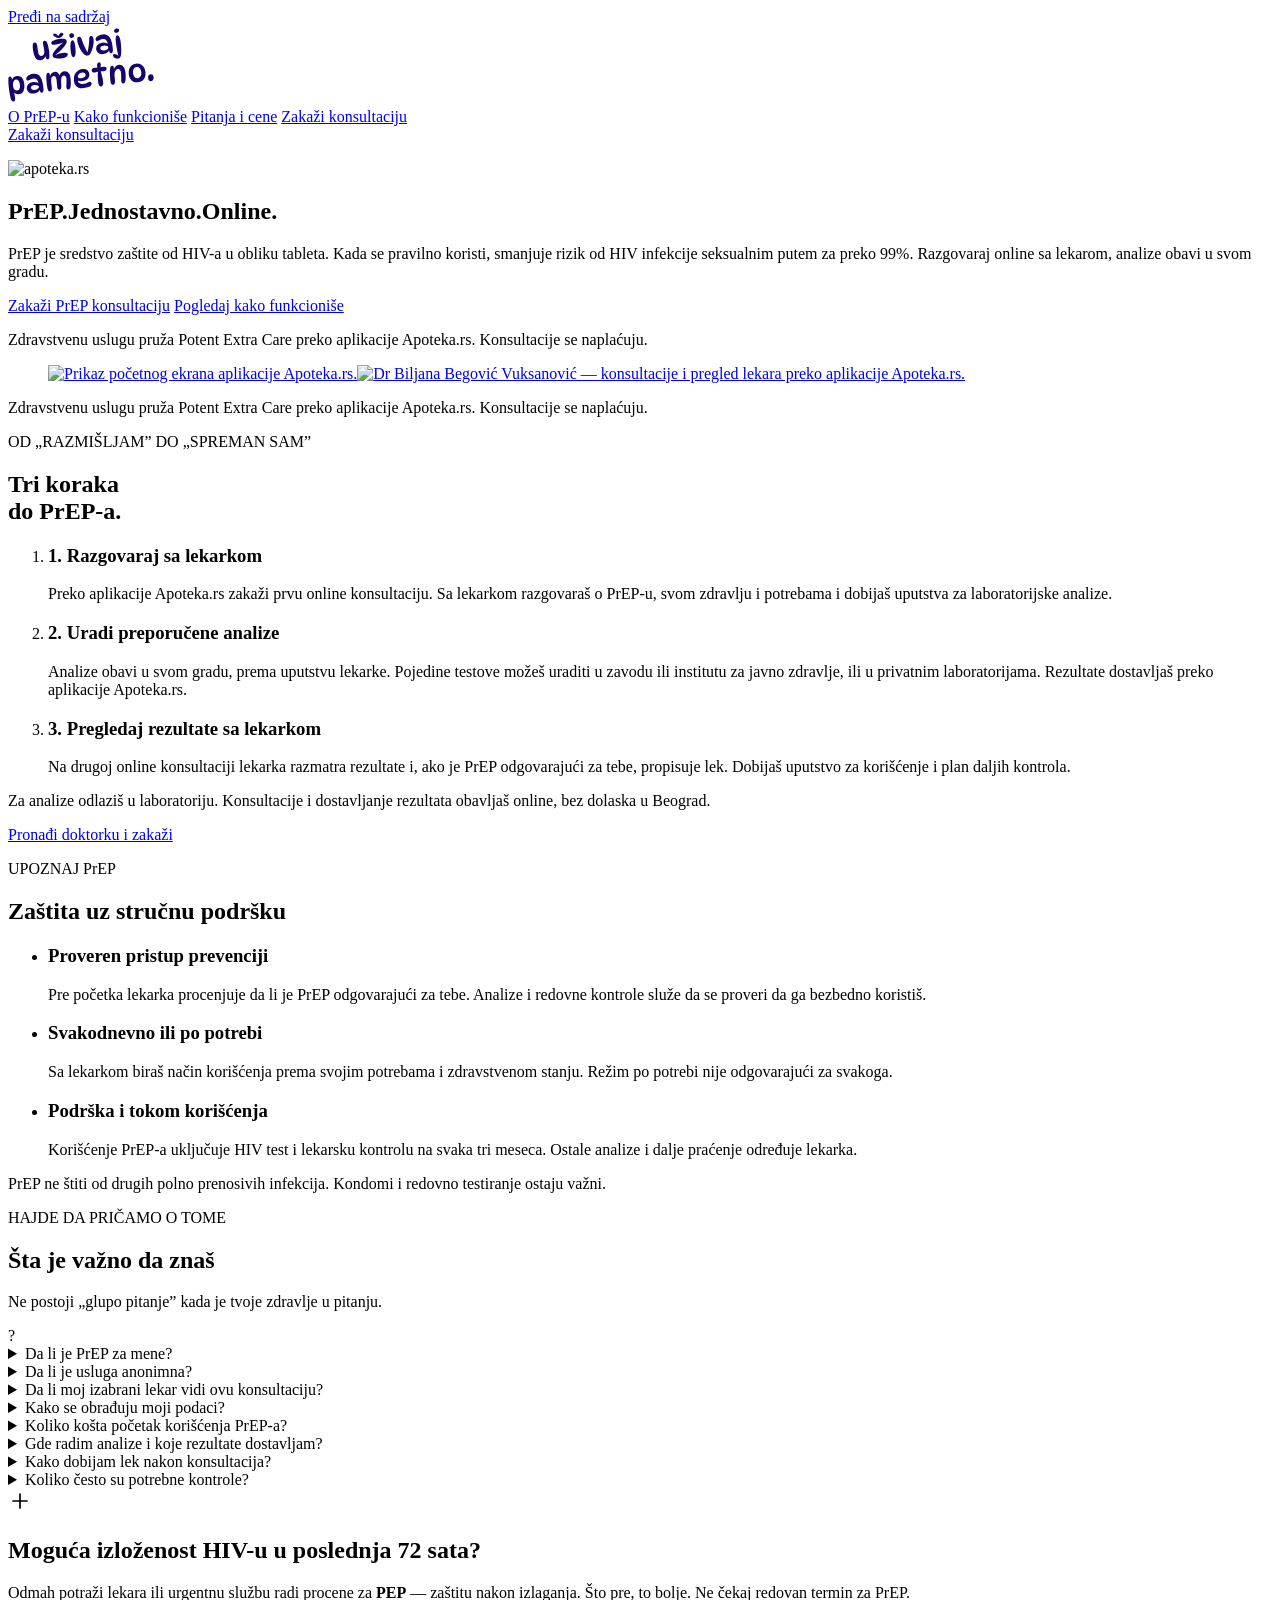
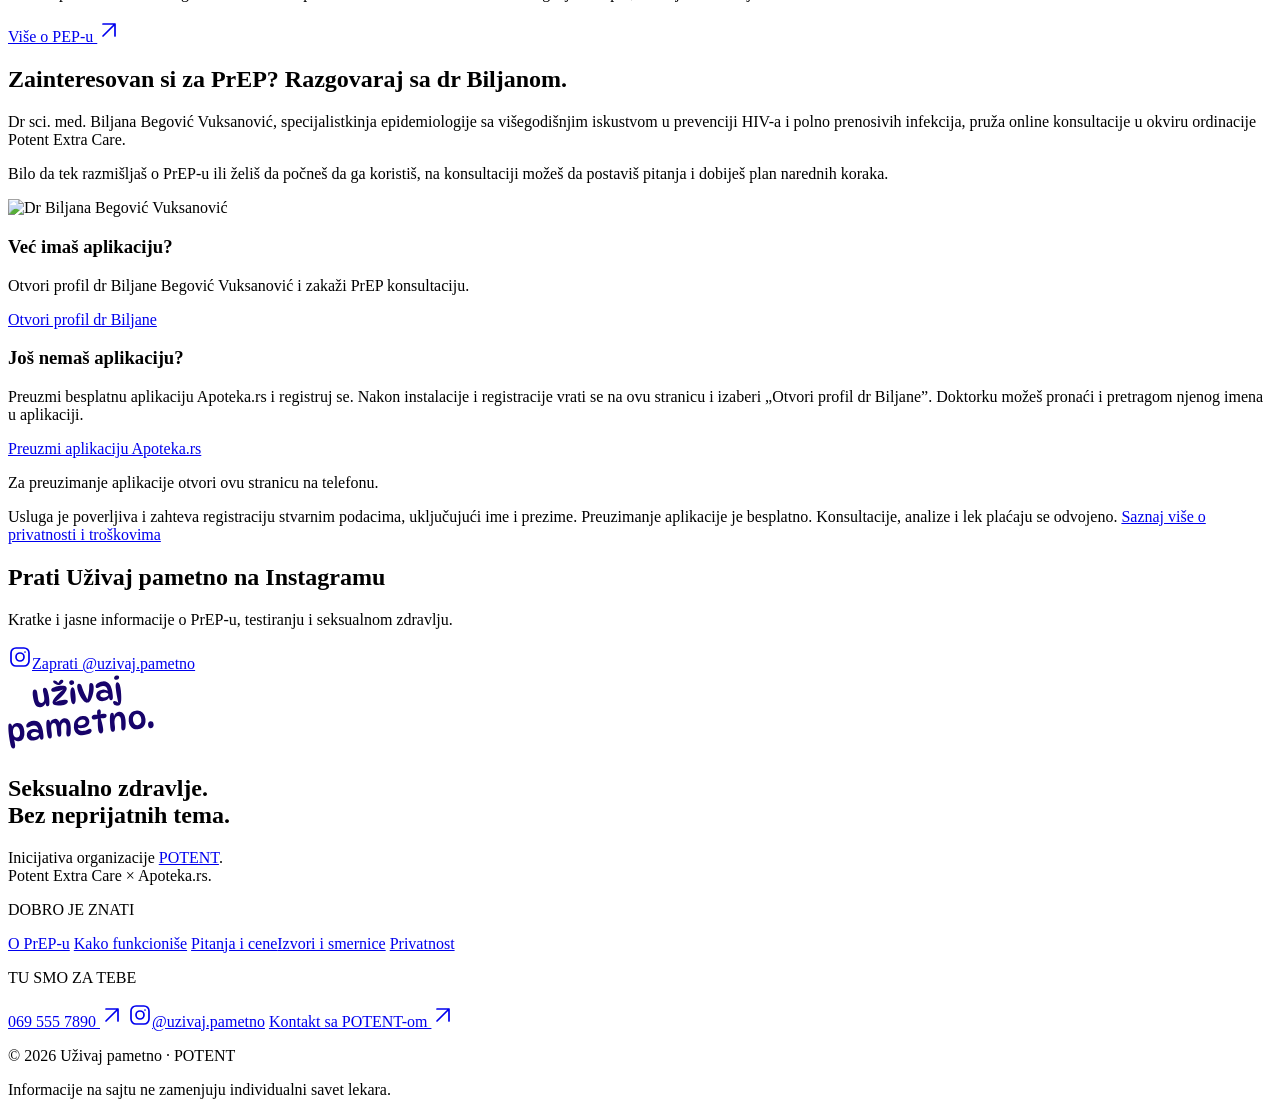
==== commit 672e9ad3: "Add Instagram invitation, exclusive FAQ and mobile hero note placement" ====
--- a/index.html
+++ b/index.html
@@ -24,7 +24,7 @@
 <meta content="https://lukapaunovic.github.io/uzivajpametno-preview/assets/images/social-preview-v1.jpg" name="twitter:image"/>
 <meta content="Beli logo Uživaj pametno i poruka PrEP. Jednostavno. Online. na plavom gradijentu." name="twitter:image:alt"/>
 <link href="/uzivajpametno-preview/assets/images/favicon.svg" rel="icon" type="image/svg+xml"/>
-<link href="/uzivajpametno-preview/assets/css/main.css?ver=1.0.13" id="up-main-css" media="all" rel="stylesheet"/>
+<link href="/uzivajpametno-preview/assets/css/main.css?ver=1.0.14" id="up-main-css" media="all" rel="stylesheet"/>
 <meta content="noindex, nofollow, noarchive" name="robots"/><meta content="Uzivaj pametno design preview; source d13f22f6d6e7b7be3c3ae4dff842d8ff41794189" name="generator"/></head>
 <body class="home wp-singular page-template-default page page-id-5 wp-embed-responsive wp-theme-uzivajpametno">
 <a class="skip-link" href="#sadrzaj">Pređi na sadržaj</a>
@@ -63,7 +63,7 @@
 <p class="hero-intro">PrEP je sredstvo zaštite od HIV-a u obliku tableta. Kada se pravilno koristi, smanjuje rizik od HIV infekcije seksualnim putem za preko 99%. Razgovaraj online sa lekarom, analize obavi u svom gradu.</p>
 <p class="hero-actions"><a class="button" href="#konsultacija">Zakaži PrEP konsultaciju</a> <a class="text-link" href="#kako-funkcionise">Pogledaj kako funkcioniše</a></p>
 <p class="hero-support">Zdravstvenu uslugu pruža Potent Extra Care preko aplikacije Apoteka.rs. Konsultacije se naplaćuju.</p>
-</header><figure class="hero-visual app-visual"><a class="app-phone" href="#konsultacija" aria-label="Zakaži PrEP konsultaciju — upoznaj dr Biljanu"><img alt="Prikaz početnog ekrana aplikacije Apoteka.rs." class="app-screen" decoding="async" fetchpriority="high" height="2382" src="/uzivajpametno-preview/assets/images/apoteka-app-no-ad.jpg" width="1206"/><img alt="Dr Biljana Begović Vuksanović — konsultacije i pregled lekara preko aplikacije Apoteka.rs." class="app-doctor-card" decoding="async" height="818" src="/uzivajpametno-preview/assets/images/biljana-app-card.png" width="607"/></a></figure></div></section>
+</header><figure class="hero-visual app-visual"><a class="app-phone" href="#konsultacija" aria-label="Zakaži PrEP konsultaciju — upoznaj dr Biljanu"><img alt="Prikaz početnog ekrana aplikacije Apoteka.rs." class="app-screen" decoding="async" fetchpriority="high" height="2382" src="/uzivajpametno-preview/assets/images/apoteka-app-no-ad.jpg" width="1206"/><img alt="Dr Biljana Begović Vuksanović — konsultacije i pregled lekara preko aplikacije Apoteka.rs." class="app-doctor-card" decoding="async" height="818" src="/uzivajpametno-preview/assets/images/biljana-app-card.png" width="607"/></a></figure><p class="hero-support hero-support-mobile">Zdravstvenu uslugu pruža Potent Extra Care preko aplikacije Apoteka.rs. Konsultacije se naplaćuju.</p></div></section>
 <section aria-labelledby="steps-title" class="steps-section section-space" id="kako-funkcionise">
 <header class="section-heading wrap"><p class="eyebrow">OD „RAZMIŠLJAM” DO „SPREMAN SAM”</p><h2 id="steps-title">Tri koraka<br/>do PrEP-a.</h2></header>
 <ol class="steps-grid wrap">
@@ -86,10 +86,11 @@
 </section>
 <section aria-labelledby="faq-title" class="faq-section wrap section-space" id="pitanja">
 <header class="faq-intro"><p class="eyebrow">HAJDE DA PRIČAMO O TOME</p><h2 id="faq-title">Šta je važno da znaš</h2><p>Ne postoji „glupo pitanje” kada je tvoje zdravlje u pitanju.</p><span aria-hidden="true" class="faq-doodle">?</span></header>
-<section aria-label="Česta pitanja o PrEP usluzi" class="faq-list"><details><summary>Da li je PrEP za mene?</summary><p>PrEP je namenjen HIV negativnim osobama koje ne koriste kondom pri svakom seksualnom odnosu ili žele dodatnu zaštitu od HIV-a. Ne moraš unapred da znaš da li želiš da počneš — konsultacija je prilika da postaviš pitanja i sa lekarkom razmotriš da li je PrEP odgovarajući za tebe.</p></details><details><summary>Da li je usluga anonimna?</summary><p>Usluga je poverljiva, ali nije anonimna. Na aplikaciji Apoteka.rs registruješ se stvarnim podacima, uključujući ime i prezime, jer je reč o lekarskoj proceni, medicinskom izveštaju i mogućem propisivanju leka.</p></details><details><summary>Da li moj izabrani lekar vidi ovu konsultaciju?</summary><p>Dokumentacija o konsultacijama i propisivanju PrEP-a u ordinaciji Potent Extra Care ne prenosi se automatski u karton kod tvog izabranog lekara niti u informacione sisteme drugih zdravstvenih ustanova. Ordinacija nije povezana sa tim sistemima.</p></details><details><summary>Kako se obrađuju moji podaci?</summary><p>Na sajtu Uživaj pametno ne ostavljaš zdravstvenu dokumentaciju. Za konsultacije i dostavljanje rezultata koristiš Apoteku.rs, a zdravstvena ustanova Potent Extra Care vodi dokumentaciju o pruženoj zdravstvenoj usluzi. Više informacija o obradi podataka na platformi nalazi se u <a href="https://apoteka.rs/PrivacyPolicy">politici privatnosti Apoteke.rs</a>. <a href="/uzivajpametno-preview/privatnost/">Privatnost na ovom sajtu</a>.</p></details><details><summary>Koliko košta početak korišćenja PrEP-a?</summary><ul class="faq-costs"><li>Prva online konsultacija: 2.000 dinara.</li><li>Druga online konsultacija, sa pregledom rezultata i propisivanjem PrEP-a ako je odgovarajući za tebe: 2.000 dinara.</li></ul><p>Ukupno za dve konsultacije: 4.000 dinara. Analize i lek nisu uključeni u ovu cenu.</p><ul class="faq-costs"><li>Lek PrEP, pakovanje od 30 tableta: okvirno 4.600–4.900 dinara, zavisno od apoteke. Trajanje pakovanja zavisi od načina korišćenja koji dogovoriš sa lekarkom.</li><li>Laboratorijske analize: trošak zavisi od potrebnih testova i cenovnika izabrane laboratorije. Pojedini testovi dostupni su besplatno u zavodima i institutima za javno zdravlje; nisu sve potrebne analize besplatne.</li></ul><p>Cene su informativne. Pre zakazivanja proveri aktuelnu cenu konsultacije u aplikaciji Apoteka.rs, a cenu leka u izabranoj apoteci.</p></details><details><summary>Gde radim analize i koje rezultate dostavljam?</summary><p>Posle prve konsultacije dobijaš tačan spisak analiza i uputstva za dostavljanje rezultata. Analize možeš obaviti u svom gradu. Pojedine testove možeš uraditi u zavodu ili institutu za javno zdravlje, kao i u privatnoj laboratoriji. Pre odlaska proveri dostupnost, cenu i način dobijanja rezultata. Ako već imaš nalaze ili planiraš anonimno testiranje, proveri sa lekarkom da li ti rezultati mogu da se koriste u ovom postupku.</p></details><details><summary>Kako dobijam lek nakon konsultacija?</summary><p>Ako nakon pregleda rezultata lekarka proceni da je PrEP odgovarajući za tebe, propisuje lek i daje ti uputstva za korišćenje. Lek možeš preuzeti u apoteci koja ga ima ili može da ga poruči. Mogućnosti rezervacije, preuzimanja ili dostave proveri preko <a href="https://apoteka.rs/">Apoteke.rs</a>.</p></details><details><summary>Koliko često su potrebne kontrole?</summary><p>HIV test i lekarska kontrola rade se na svaka tri meseca. Ostale analize lekarka određuje prema tvom zdravlju i načinu korišćenja PrEP-a. Ako očekuješ da nećeš moći da obaviš kontrolu na vreme ili imaš tegobe, javi se lekarki da dogovorite dalji plan.</p></details></section>
+<section aria-label="Česta pitanja o PrEP usluzi" class="faq-list"><details name="prep-faq"><summary>Da li je PrEP za mene?</summary><p>PrEP je namenjen HIV negativnim osobama koje ne koriste kondom pri svakom seksualnom odnosu ili žele dodatnu zaštitu od HIV-a. Ne moraš unapred da znaš da li želiš da počneš — konsultacija je prilika da postaviš pitanja i sa lekarkom razmotriš da li je PrEP odgovarajući za tebe.</p></details><details name="prep-faq"><summary>Da li je usluga anonimna?</summary><p>Usluga je poverljiva, ali nije anonimna. Na aplikaciji Apoteka.rs registruješ se stvarnim podacima, uključujući ime i prezime, jer je reč o lekarskoj proceni, medicinskom izveštaju i mogućem propisivanju leka.</p></details><details name="prep-faq"><summary>Da li moj izabrani lekar vidi ovu konsultaciju?</summary><p>Dokumentacija o konsultacijama i propisivanju PrEP-a u ordinaciji Potent Extra Care ne prenosi se automatski u karton kod tvog izabranog lekara niti u informacione sisteme drugih zdravstvenih ustanova. Ordinacija nije povezana sa tim sistemima.</p></details><details name="prep-faq"><summary>Kako se obrađuju moji podaci?</summary><p>Na sajtu Uživaj pametno ne ostavljaš zdravstvenu dokumentaciju. Za konsultacije i dostavljanje rezultata koristiš Apoteku.rs, a zdravstvena ustanova Potent Extra Care vodi dokumentaciju o pruženoj zdravstvenoj usluzi. Više informacija o obradi podataka na platformi nalazi se u <a href="https://apoteka.rs/PrivacyPolicy">politici privatnosti Apoteke.rs</a>. <a href="/uzivajpametno-preview/privatnost/">Privatnost na ovom sajtu</a>.</p></details><details name="prep-faq"><summary>Koliko košta početak korišćenja PrEP-a?</summary><ul class="faq-costs"><li>Prva online konsultacija: 2.000 dinara.</li><li>Druga online konsultacija, sa pregledom rezultata i propisivanjem PrEP-a ako je odgovarajući za tebe: 2.000 dinara.</li></ul><p>Ukupno za dve konsultacije: 4.000 dinara. Analize i lek nisu uključeni u ovu cenu.</p><ul class="faq-costs"><li>Lek PrEP, pakovanje od 30 tableta: okvirno 4.600–4.900 dinara, zavisno od apoteke. Trajanje pakovanja zavisi od načina korišćenja koji dogovoriš sa lekarkom.</li><li>Laboratorijske analize: trošak zavisi od potrebnih testova i cenovnika izabrane laboratorije. Pojedini testovi dostupni su besplatno u zavodima i institutima za javno zdravlje; nisu sve potrebne analize besplatne.</li></ul><p>Cene su informativne. Pre zakazivanja proveri aktuelnu cenu konsultacije u aplikaciji Apoteka.rs, a cenu leka u izabranoj apoteci.</p></details><details name="prep-faq"><summary>Gde radim analize i koje rezultate dostavljam?</summary><p>Posle prve konsultacije dobijaš tačan spisak analiza i uputstva za dostavljanje rezultata. Analize možeš obaviti u svom gradu. Pojedine testove možeš uraditi u zavodu ili institutu za javno zdravlje, kao i u privatnoj laboratoriji. Pre odlaska proveri dostupnost, cenu i način dobijanja rezultata. Ako već imaš nalaze ili planiraš anonimno testiranje, proveri sa lekarkom da li ti rezultati mogu da se koriste u ovom postupku.</p></details><details name="prep-faq"><summary>Kako dobijam lek nakon konsultacija?</summary><p>Ako nakon pregleda rezultata lekarka proceni da je PrEP odgovarajući za tebe, propisuje lek i daje ti uputstva za korišćenje. Lek možeš preuzeti u apoteci koja ga ima ili može da ga poruči. Mogućnosti rezervacije, preuzimanja ili dostave proveri preko <a href="https://apoteka.rs/">Apoteke.rs</a>.</p></details><details name="prep-faq"><summary>Koliko često su potrebne kontrole?</summary><p>HIV test i lekarska kontrola rade se na svaka tri meseca. Ostale analize lekarka određuje prema tvom zdravlju i načinu korišćenja PrEP-a. Ako očekuješ da nećeš moći da obaviš kontrolu na vreme ili imaš tegobe, javi se lekarki da dogovorite dalji plan.</p></details></section>
 </section>
 <aside aria-labelledby="pep-title" class="pep-note wrap"><span class="pep-symbol"><svg aria-hidden="true" class="icon" fill="none" focusable="false" height="24" stroke="currentColor" stroke-linecap="round" stroke-linejoin="round" stroke-width="1.7" viewBox="0 0 24 24" width="24"><path d="M12 5v14M5 12h14"></path></svg></span><section><h2 id="pep-title">Moguća izloženost HIV-u u poslednja 72 sata?</h2><p>Odmah potraži lekara ili urgentnu službu radi procene za <strong>PEP</strong> — zaštitu nakon izlaganja. Što pre, to bolje. Ne čekaj redovan termin za PrEP.</p></section><a class="text-link" href="https://potent.org.rs/prep-i-pep-2/">Više o PEP-u <svg aria-hidden="true" class="icon" fill="none" focusable="false" height="24" stroke="currentColor" stroke-linecap="round" stroke-linejoin="round" stroke-width="1.7" viewBox="0 0 24 24" width="24"><path d="M6 18 18 6M6 6h12v12"></path></svg></a></aside>
 <section aria-labelledby="cta-title" class="final-cta wrap" id="konsultacija"><header><div class="doctor-intro"><div class="doctor-copy"><h2 id="cta-title">Zainteresovan si za PrEP? Razgovaraj sa dr Biljanom.</h2><p>Dr sci. med. Biljana Begović Vuksanović, specijalistkinja epidemiologije sa višegodišnjim iskustvom u prevenciji HIV-a i polno prenosivih infekcija, pruža online konsultacije u okviru ordinacije Potent Extra Care.</p><p>Bilo da tek razmišljaš o PrEP-u ili želiš da počneš da ga koristiš, na konsultaciji možeš da postaviš pitanja i dobiješ plan narednih koraka.</p></div><img alt="Dr Biljana Begović Vuksanović" class="doctor-photo" height="1600" loading="lazy" src="/uzivajpametno-preview/assets/images/dr-biljana-begovic-vuksanovic.jpg" width="1470"/></div><div class="consult-options"><article><h3>Već imaš aplikaciju?</h3><p>Otvori profil dr Biljane Begović Vuksanović i zakaži PrEP konsultaciju.</p><a class="button button-dark" href="https://apoteka.rs/doctor/29">Otvori profil dr Biljane</a></article><article><h3>Još nemaš aplikaciju?</h3><p>Preuzmi besplatnu aplikaciju Apoteka.rs i registruj se. Nakon instalacije i registracije vrati se na ovu stranicu i izaberi „Otvori profil dr Biljane”. Doktorku možeš pronaći i pretragom njenog imena u aplikaciji.</p><a class="button button-dark" href="https://apoteka.rs/apoteka_rs_server/redirect/app_download">Preuzmi aplikaciju Apoteka.rs</a></article></div><p class="desktop-app-note">Za preuzimanje aplikacije otvori ovu stranicu na telefonu.</p><p class="consult-privacy">Usluga je poverljiva i zahteva registraciju stvarnim podacima, uključujući ime i prezime. Preuzimanje aplikacije je besplatno. Konsultacije, analize i lek plaćaju se odvojeno. <a href="#pitanja">Saznaj više o privatnosti i troškovima</a></p></header></section>
+<section class="instagram-section wrap" aria-labelledby="instagram-title"><div><h2 id="instagram-title">Prati Uživaj pametno na Instagramu</h2><p>Kratke i jasne informacije o PrEP-u, testiranju i seksualnom zdravlju.</p></div><a class="instagram-link" href="https://www.instagram.com/uzivaj.pametno/"><svg class="icon" width="24" height="24" viewBox="0 0 24 24" fill="none" stroke="currentColor" stroke-width="1.7" stroke-linecap="round" stroke-linejoin="round" aria-hidden="true" focusable="false"><rect x="3" y="3" width="18" height="18" rx="5"></rect><circle cx="12" cy="12" r="4"></circle><path d="M17 7h.01"></path></svg><span>Zaprati @uzivaj.pametno</span></a></section>
 </main>
 <footer class="site-footer">
 <section aria-label="Uživaj pametno i POTENT" class="footer-top wrap">
@@ -125,7 +126,7 @@
 <nav aria-label="Kontakt i društvene mreže" class="footer-nav">
 <p class="eyebrow">TU SMO ZA TEBE</p>
 <a href="tel:+381695557890">069 555 7890 <svg aria-hidden="true" class="icon" fill="none" focusable="false" height="24" stroke="currentColor" stroke-linecap="round" stroke-linejoin="round" stroke-width="1.7" viewBox="0 0 24 24" width="24"><path d="M6 18 18 6M6 6h12v12"></path></svg></a>
-<a href="https://www.instagram.com/uzivaj.pametno/">@uzivaj.pametno <svg aria-hidden="true" class="icon" fill="none" focusable="false" height="24" stroke="currentColor" stroke-linecap="round" stroke-linejoin="round" stroke-width="1.7" viewBox="0 0 24 24" width="24"><rect height="18" rx="5" width="18" x="3" y="3"></rect><circle cx="12" cy="12" r="4"></circle><path d="M17 7h.01"></path></svg></a>
+<a class="instagram-link" href="https://www.instagram.com/uzivaj.pametno/"><svg class="icon" width="24" height="24" viewBox="0 0 24 24" fill="none" stroke="currentColor" stroke-width="1.7" stroke-linecap="round" stroke-linejoin="round" aria-hidden="true" focusable="false"><rect x="3" y="3" width="18" height="18" rx="5"></rect><circle cx="12" cy="12" r="4"></circle><path d="M17 7h.01"></path></svg><span>@uzivaj.pametno</span></a>
 <a href="https://potent.org.rs/kontakt/">Kontakt sa POTENT-om <svg aria-hidden="true" class="icon" fill="none" focusable="false" height="24" stroke="currentColor" stroke-linecap="round" stroke-linejoin="round" stroke-width="1.7" viewBox="0 0 24 24" width="24"><path d="M6 18 18 6M6 6h12v12"></path></svg></a>
 </nav>
 </section>
@@ -134,5 +135,5 @@
 <p>Informacije na sajtu ne zamenjuju individualni savet lekara.</p>
 </section>
 </footer>
-<script data-wp-strategy="defer" defer="" id="up-main-js" src="/uzivajpametno-preview/assets/js/main.js?ver=1.0.1"></script>
+<script data-wp-strategy="defer" defer="" id="up-main-js" src="/uzivajpametno-preview/assets/js/main.js?ver=1.0.2"></script>
 </body></html>
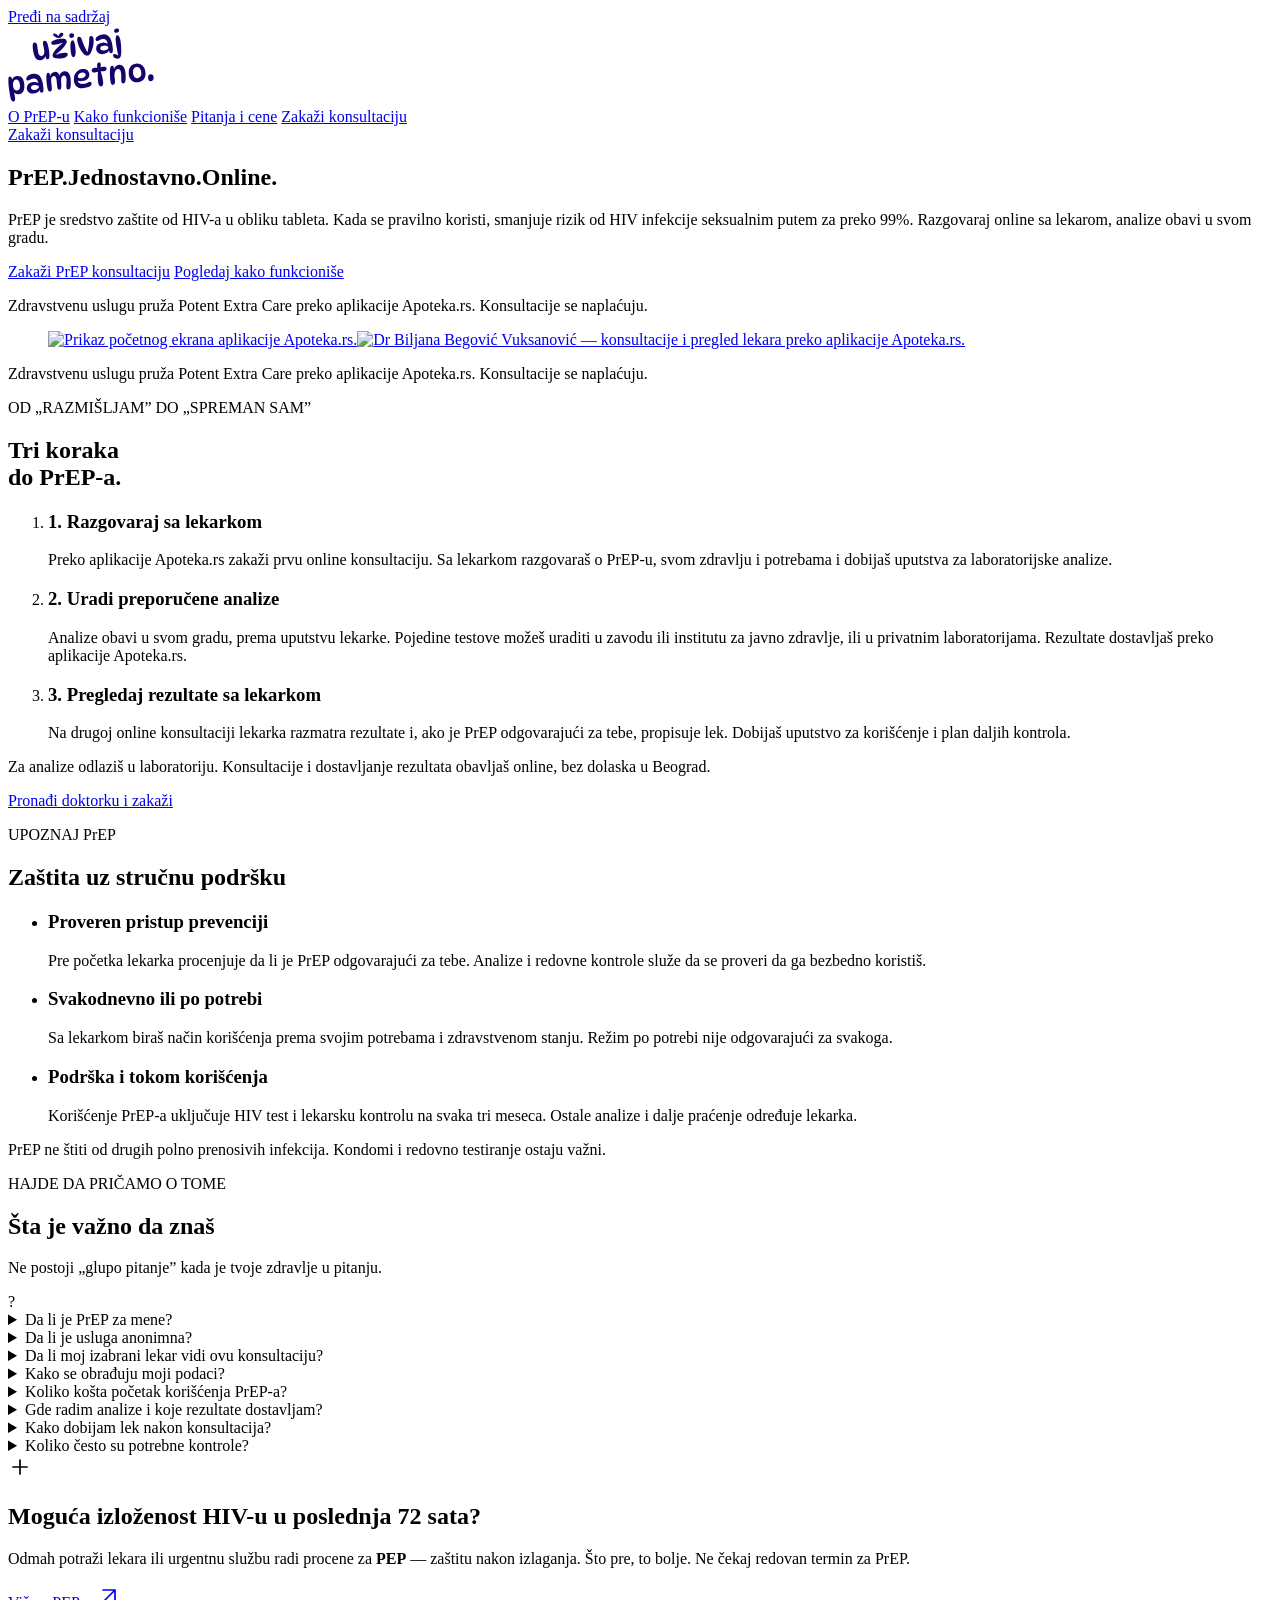
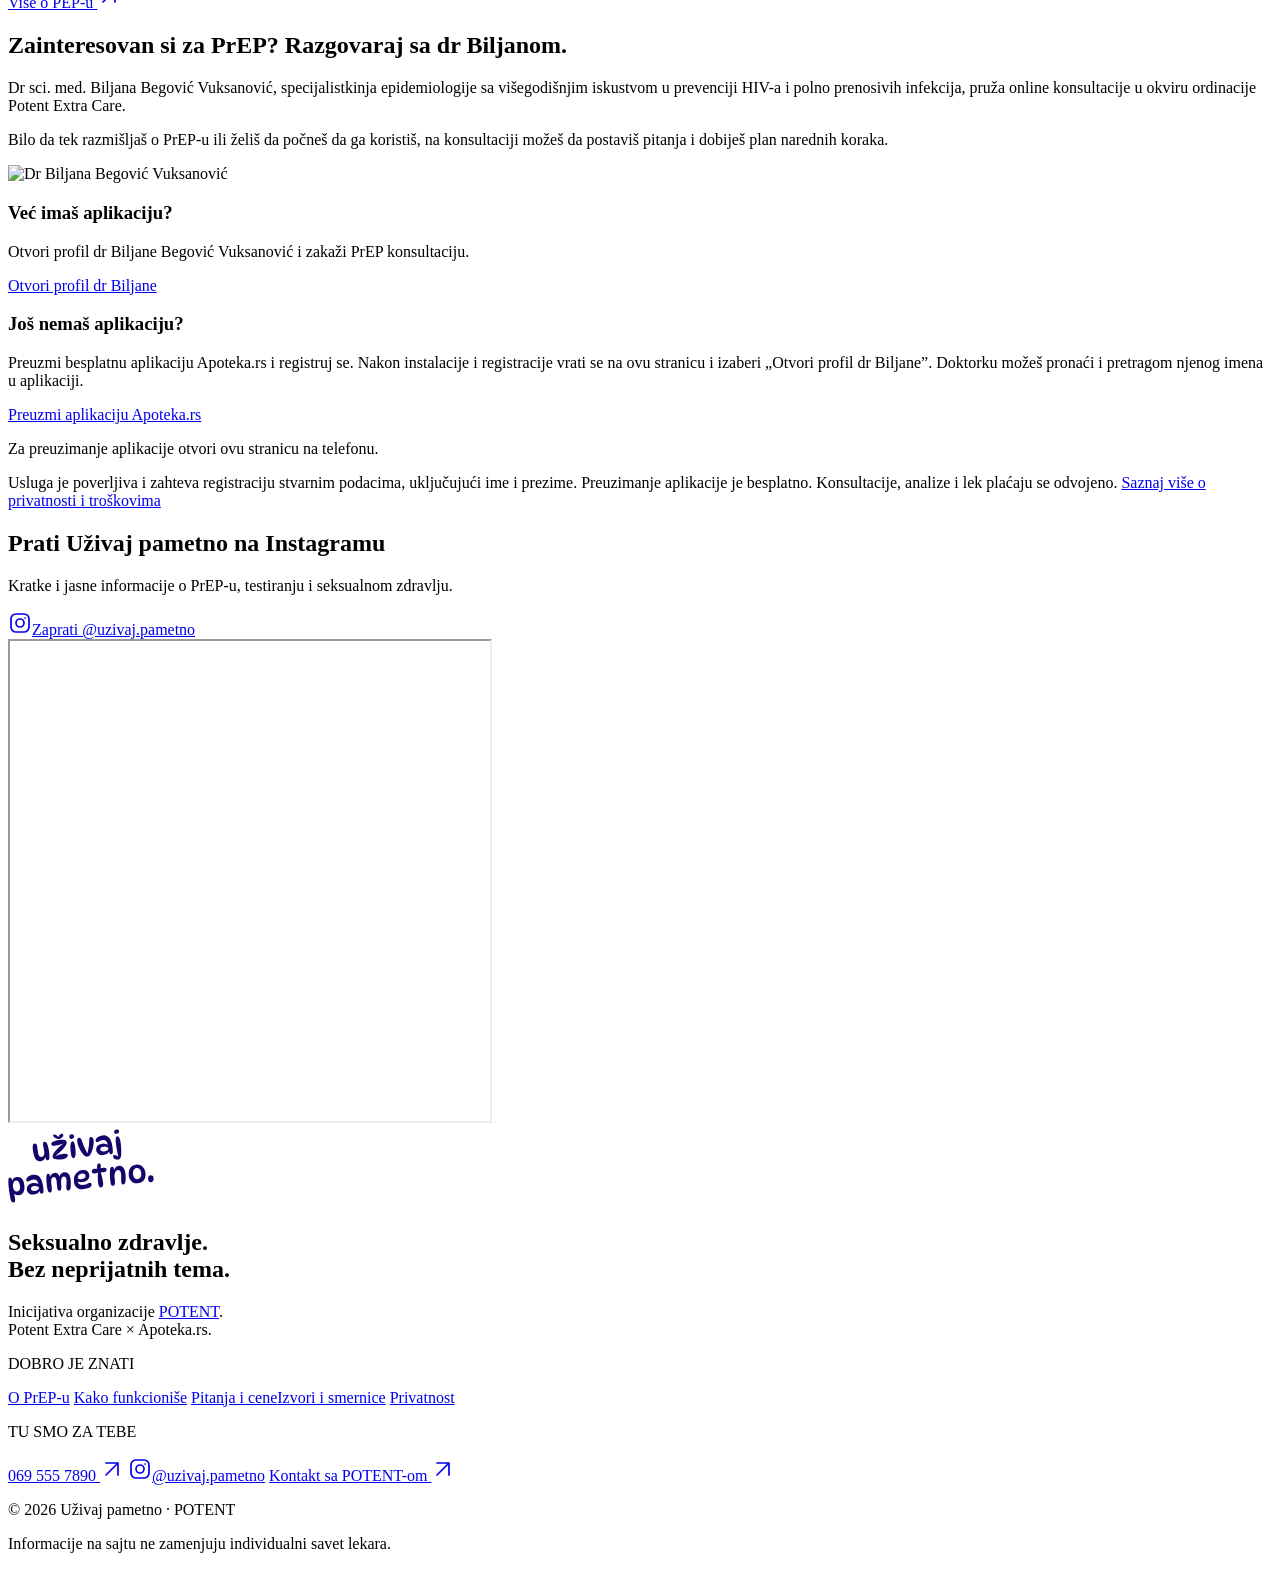
==== commit 76a45481: "Embed Instagram profile feed and temporarily hide hero partner logo" ====
--- a/index.html
+++ b/index.html
@@ -24,7 +24,7 @@
 <meta content="https://lukapaunovic.github.io/uzivajpametno-preview/assets/images/social-preview-v1.jpg" name="twitter:image"/>
 <meta content="Beli logo Uživaj pametno i poruka PrEP. Jednostavno. Online. na plavom gradijentu." name="twitter:image:alt"/>
 <link href="/uzivajpametno-preview/assets/images/favicon.svg" rel="icon" type="image/svg+xml"/>
-<link href="/uzivajpametno-preview/assets/css/main.css?ver=1.0.14" id="up-main-css" media="all" rel="stylesheet"/>
+<link href="/uzivajpametno-preview/assets/css/main.css?ver=1.0.15" id="up-main-css" media="all" rel="stylesheet"/>
 <meta content="noindex, nofollow, noarchive" name="robots"/><meta content="Uzivaj pametno design preview; source d13f22f6d6e7b7be3c3ae4dff842d8ff41794189" name="generator"/></head>
 <body class="home wp-singular page-template-default page page-id-5 wp-embed-responsive wp-theme-uzivajpametno">
 <a class="skip-link" href="#sadrzaj">Pređi na sadržaj</a>
@@ -57,7 +57,9 @@
 <a class="button button-small header-cta" href="/uzivajpametno-preview/#konsultacija">Zakaži konsultaciju</a>
 </header>
 <main id="sadrzaj">
-<section aria-labelledby="hero-title" class="hero hero-banner" id="o-prepu"><p class="hero-partner"><img alt="apoteka.rs" class="partner-wordmark" height="45" src="/uzivajpametno-preview/assets/images/apoteka-logo-inverse.svg?v=2" width="196"/></p><div class="hero-layout wrap"><header class="hero-copy">
+<section aria-labelledby="hero-title" class="hero hero-banner" id="o-prepu"><!-- Partner logo temporarily hidden; restore by removing this comment.
+<p class="hero-partner"><img alt="apoteka.rs" class="partner-wordmark" height="45" src="/uzivajpametno-preview/assets/images/apoteka-logo-inverse.svg?v=2" width="196"/></p>
+--><div class="hero-layout wrap"><header class="hero-copy">
 
 <h1 id="hero-title">PrEP.<span class="brand-word">Jednostavno.</span>Online<span class="accent-dot">.</span></h1>
 <p class="hero-intro">PrEP je sredstvo zaštite od HIV-a u obliku tableta. Kada se pravilno koristi, smanjuje rizik od HIV infekcije seksualnim putem za preko 99%. Razgovaraj online sa lekarom, analize obavi u svom gradu.</p>
@@ -90,7 +92,7 @@
 </section>
 <aside aria-labelledby="pep-title" class="pep-note wrap"><span class="pep-symbol"><svg aria-hidden="true" class="icon" fill="none" focusable="false" height="24" stroke="currentColor" stroke-linecap="round" stroke-linejoin="round" stroke-width="1.7" viewBox="0 0 24 24" width="24"><path d="M12 5v14M5 12h14"></path></svg></span><section><h2 id="pep-title">Moguća izloženost HIV-u u poslednja 72 sata?</h2><p>Odmah potraži lekara ili urgentnu službu radi procene za <strong>PEP</strong> — zaštitu nakon izlaganja. Što pre, to bolje. Ne čekaj redovan termin za PrEP.</p></section><a class="text-link" href="https://potent.org.rs/prep-i-pep-2/">Više o PEP-u <svg aria-hidden="true" class="icon" fill="none" focusable="false" height="24" stroke="currentColor" stroke-linecap="round" stroke-linejoin="round" stroke-width="1.7" viewBox="0 0 24 24" width="24"><path d="M6 18 18 6M6 6h12v12"></path></svg></a></aside>
 <section aria-labelledby="cta-title" class="final-cta wrap" id="konsultacija"><header><div class="doctor-intro"><div class="doctor-copy"><h2 id="cta-title">Zainteresovan si za PrEP? Razgovaraj sa dr Biljanom.</h2><p>Dr sci. med. Biljana Begović Vuksanović, specijalistkinja epidemiologije sa višegodišnjim iskustvom u prevenciji HIV-a i polno prenosivih infekcija, pruža online konsultacije u okviru ordinacije Potent Extra Care.</p><p>Bilo da tek razmišljaš o PrEP-u ili želiš da počneš da ga koristiš, na konsultaciji možeš da postaviš pitanja i dobiješ plan narednih koraka.</p></div><img alt="Dr Biljana Begović Vuksanović" class="doctor-photo" height="1600" loading="lazy" src="/uzivajpametno-preview/assets/images/dr-biljana-begovic-vuksanovic.jpg" width="1470"/></div><div class="consult-options"><article><h3>Već imaš aplikaciju?</h3><p>Otvori profil dr Biljane Begović Vuksanović i zakaži PrEP konsultaciju.</p><a class="button button-dark" href="https://apoteka.rs/doctor/29">Otvori profil dr Biljane</a></article><article><h3>Još nemaš aplikaciju?</h3><p>Preuzmi besplatnu aplikaciju Apoteka.rs i registruj se. Nakon instalacije i registracije vrati se na ovu stranicu i izaberi „Otvori profil dr Biljane”. Doktorku možeš pronaći i pretragom njenog imena u aplikaciji.</p><a class="button button-dark" href="https://apoteka.rs/apoteka_rs_server/redirect/app_download">Preuzmi aplikaciju Apoteka.rs</a></article></div><p class="desktop-app-note">Za preuzimanje aplikacije otvori ovu stranicu na telefonu.</p><p class="consult-privacy">Usluga je poverljiva i zahteva registraciju stvarnim podacima, uključujući ime i prezime. Preuzimanje aplikacije je besplatno. Konsultacije, analize i lek plaćaju se odvojeno. <a href="#pitanja">Saznaj više o privatnosti i troškovima</a></p></header></section>
-<section class="instagram-section wrap" aria-labelledby="instagram-title"><div><h2 id="instagram-title">Prati Uživaj pametno na Instagramu</h2><p>Kratke i jasne informacije o PrEP-u, testiranju i seksualnom zdravlju.</p></div><a class="instagram-link" href="https://www.instagram.com/uzivaj.pametno/"><svg class="icon" width="24" height="24" viewBox="0 0 24 24" fill="none" stroke="currentColor" stroke-width="1.7" stroke-linecap="round" stroke-linejoin="round" aria-hidden="true" focusable="false"><rect x="3" y="3" width="18" height="18" rx="5"></rect><circle cx="12" cy="12" r="4"></circle><path d="M17 7h.01"></path></svg><span>Zaprati @uzivaj.pametno</span></a></section>
+<section class="instagram-section wrap" aria-labelledby="instagram-title"><header class="instagram-intro"><div><h2 id="instagram-title">Prati Uživaj pametno na Instagramu</h2><p>Kratke i jasne informacije o PrEP-u, testiranju i seksualnom zdravlju.</p></div><a class="instagram-link" href="https://www.instagram.com/uzivaj.pametno/"><svg class="icon" width="24" height="24" viewBox="0 0 24 24" fill="none" stroke="currentColor" stroke-width="1.7" stroke-linecap="round" stroke-linejoin="round" aria-hidden="true" focusable="false"><rect x="3" y="3" width="18" height="18" rx="5"></rect><circle cx="12" cy="12" r="4"></circle><path d="M17 7h.01"></path></svg><span>Zaprati @uzivaj.pametno</span></a></header><div class="instagram-feed"><iframe src="https://www.instagram.com/uzivaj.pametno/embed/" title="Instagram objave profila Uživaj pametno" width="480" height="480" loading="lazy" referrerpolicy="strict-origin-when-cross-origin"></iframe></div></section>
 </main>
 <footer class="site-footer">
 <section aria-label="Uživaj pametno i POTENT" class="footer-top wrap">
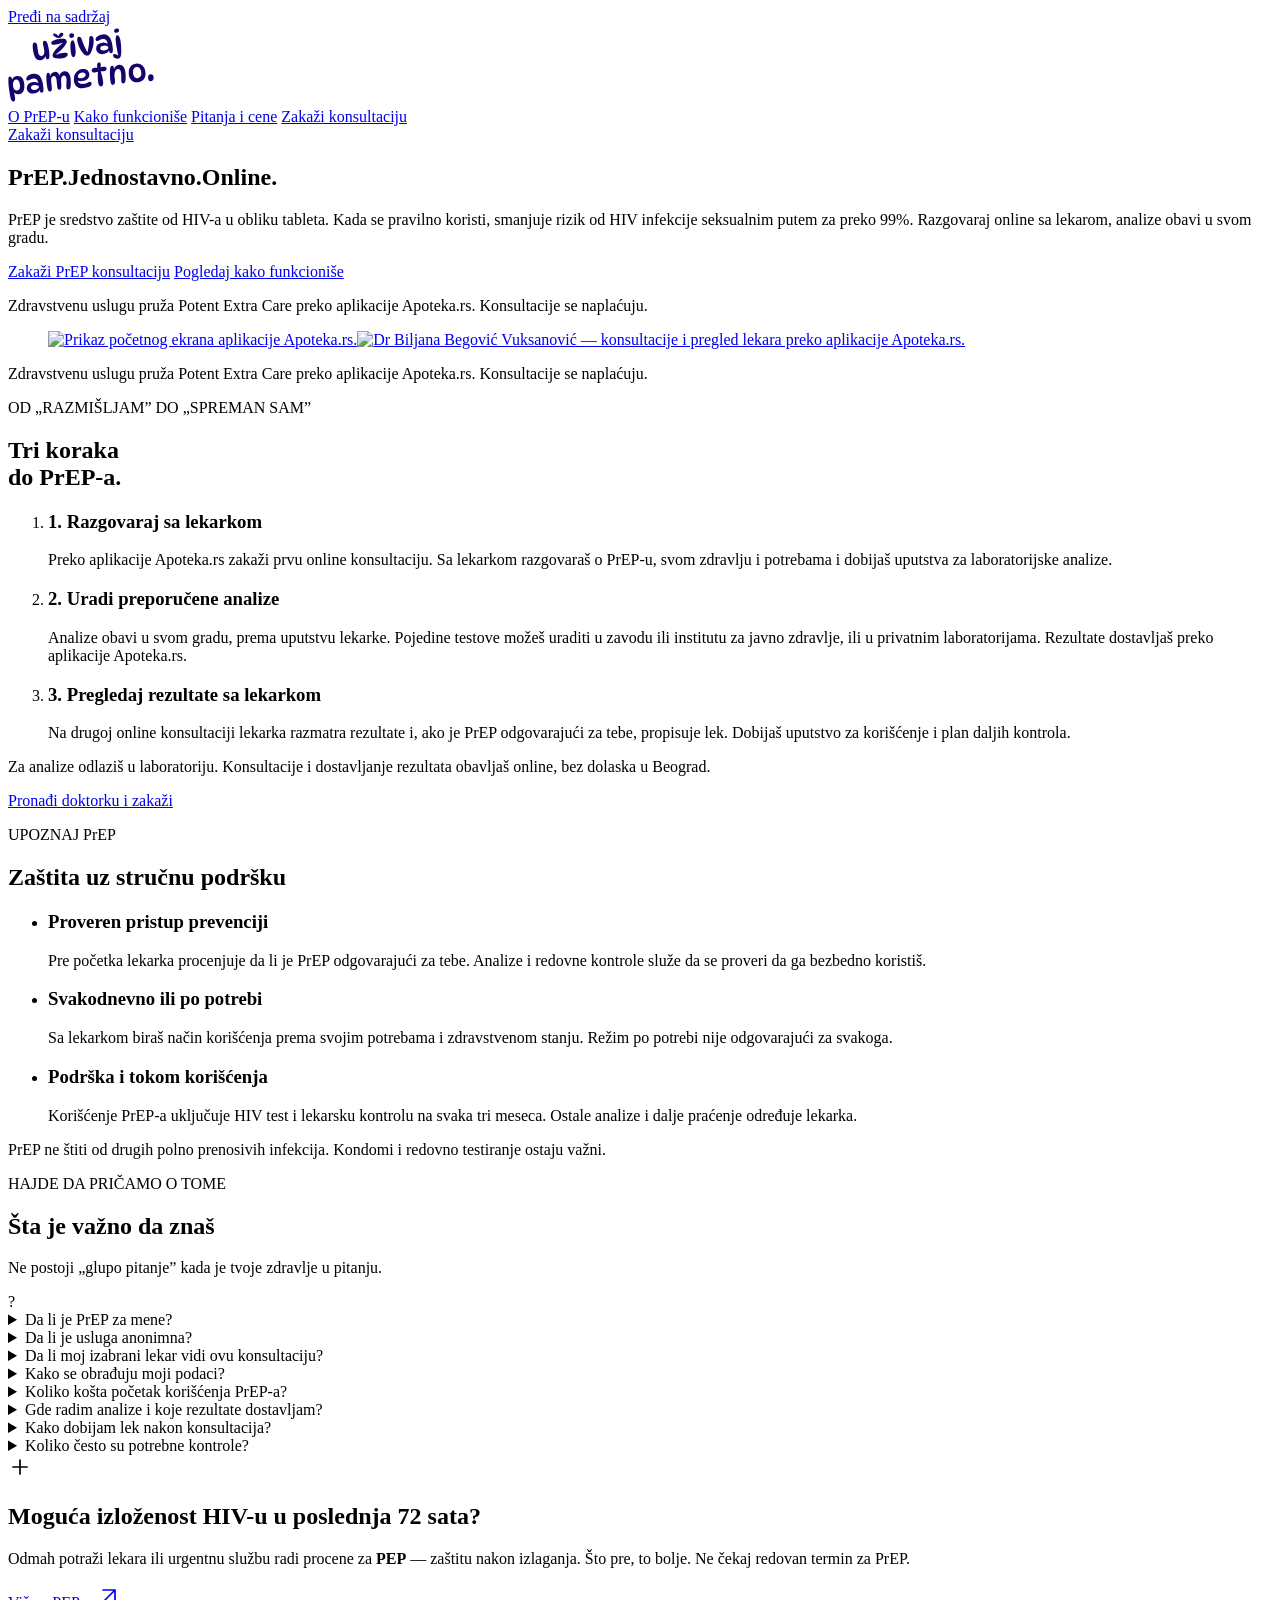
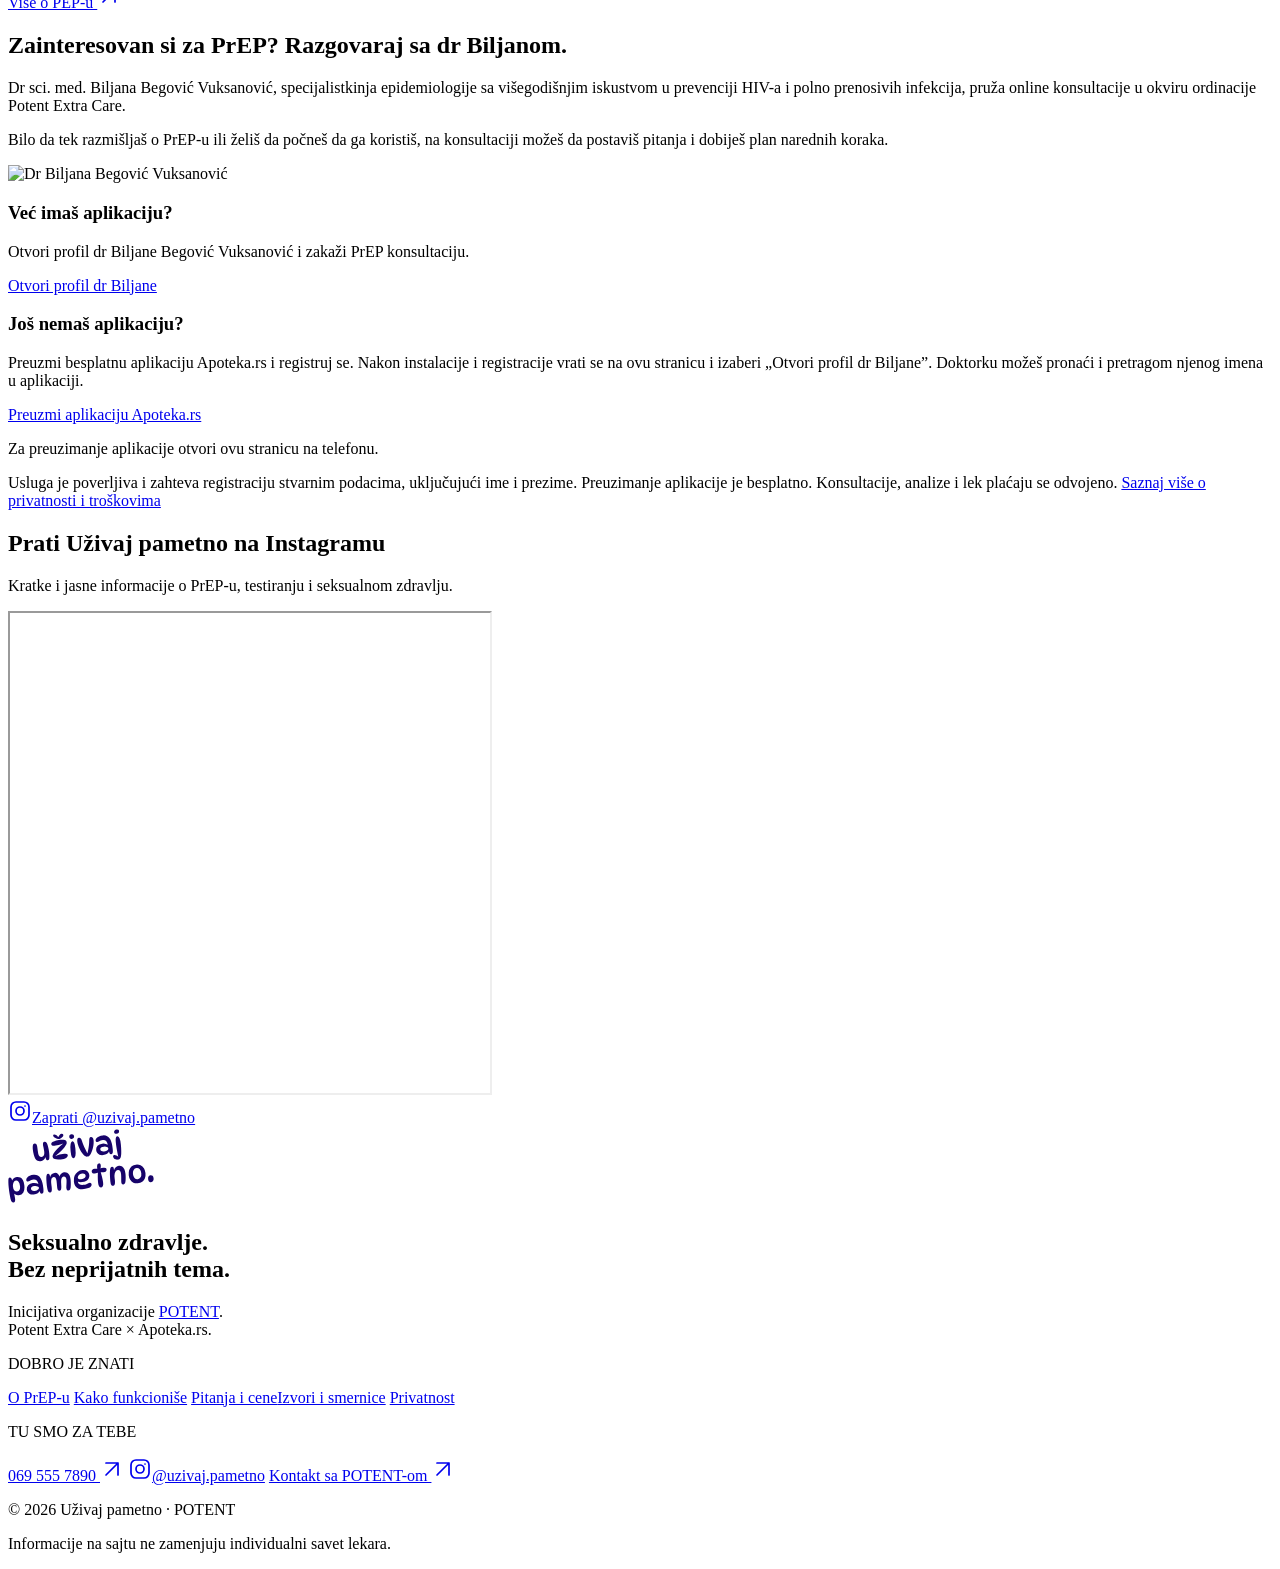
==== commit d1a0d0d7: "Place Instagram follow link beneath the feed" ====
--- a/index.html
+++ b/index.html
@@ -24,7 +24,7 @@
 <meta content="https://lukapaunovic.github.io/uzivajpametno-preview/assets/images/social-preview-v1.jpg" name="twitter:image"/>
 <meta content="Beli logo Uživaj pametno i poruka PrEP. Jednostavno. Online. na plavom gradijentu." name="twitter:image:alt"/>
 <link href="/uzivajpametno-preview/assets/images/favicon.svg" rel="icon" type="image/svg+xml"/>
-<link href="/uzivajpametno-preview/assets/css/main.css?ver=1.0.15" id="up-main-css" media="all" rel="stylesheet"/>
+<link href="/uzivajpametno-preview/assets/css/main.css?ver=1.0.16" id="up-main-css" media="all" rel="stylesheet"/>
 <meta content="noindex, nofollow, noarchive" name="robots"/><meta content="Uzivaj pametno design preview; source d13f22f6d6e7b7be3c3ae4dff842d8ff41794189" name="generator"/></head>
 <body class="home wp-singular page-template-default page page-id-5 wp-embed-responsive wp-theme-uzivajpametno">
 <a class="skip-link" href="#sadrzaj">Pređi na sadržaj</a>
@@ -92,7 +92,7 @@
 </section>
 <aside aria-labelledby="pep-title" class="pep-note wrap"><span class="pep-symbol"><svg aria-hidden="true" class="icon" fill="none" focusable="false" height="24" stroke="currentColor" stroke-linecap="round" stroke-linejoin="round" stroke-width="1.7" viewBox="0 0 24 24" width="24"><path d="M12 5v14M5 12h14"></path></svg></span><section><h2 id="pep-title">Moguća izloženost HIV-u u poslednja 72 sata?</h2><p>Odmah potraži lekara ili urgentnu službu radi procene za <strong>PEP</strong> — zaštitu nakon izlaganja. Što pre, to bolje. Ne čekaj redovan termin za PrEP.</p></section><a class="text-link" href="https://potent.org.rs/prep-i-pep-2/">Više o PEP-u <svg aria-hidden="true" class="icon" fill="none" focusable="false" height="24" stroke="currentColor" stroke-linecap="round" stroke-linejoin="round" stroke-width="1.7" viewBox="0 0 24 24" width="24"><path d="M6 18 18 6M6 6h12v12"></path></svg></a></aside>
 <section aria-labelledby="cta-title" class="final-cta wrap" id="konsultacija"><header><div class="doctor-intro"><div class="doctor-copy"><h2 id="cta-title">Zainteresovan si za PrEP? Razgovaraj sa dr Biljanom.</h2><p>Dr sci. med. Biljana Begović Vuksanović, specijalistkinja epidemiologije sa višegodišnjim iskustvom u prevenciji HIV-a i polno prenosivih infekcija, pruža online konsultacije u okviru ordinacije Potent Extra Care.</p><p>Bilo da tek razmišljaš o PrEP-u ili želiš da počneš da ga koristiš, na konsultaciji možeš da postaviš pitanja i dobiješ plan narednih koraka.</p></div><img alt="Dr Biljana Begović Vuksanović" class="doctor-photo" height="1600" loading="lazy" src="/uzivajpametno-preview/assets/images/dr-biljana-begovic-vuksanovic.jpg" width="1470"/></div><div class="consult-options"><article><h3>Već imaš aplikaciju?</h3><p>Otvori profil dr Biljane Begović Vuksanović i zakaži PrEP konsultaciju.</p><a class="button button-dark" href="https://apoteka.rs/doctor/29">Otvori profil dr Biljane</a></article><article><h3>Još nemaš aplikaciju?</h3><p>Preuzmi besplatnu aplikaciju Apoteka.rs i registruj se. Nakon instalacije i registracije vrati se na ovu stranicu i izaberi „Otvori profil dr Biljane”. Doktorku možeš pronaći i pretragom njenog imena u aplikaciji.</p><a class="button button-dark" href="https://apoteka.rs/apoteka_rs_server/redirect/app_download">Preuzmi aplikaciju Apoteka.rs</a></article></div><p class="desktop-app-note">Za preuzimanje aplikacije otvori ovu stranicu na telefonu.</p><p class="consult-privacy">Usluga je poverljiva i zahteva registraciju stvarnim podacima, uključujući ime i prezime. Preuzimanje aplikacije je besplatno. Konsultacije, analize i lek plaćaju se odvojeno. <a href="#pitanja">Saznaj više o privatnosti i troškovima</a></p></header></section>
-<section class="instagram-section wrap" aria-labelledby="instagram-title"><header class="instagram-intro"><div><h2 id="instagram-title">Prati Uživaj pametno na Instagramu</h2><p>Kratke i jasne informacije o PrEP-u, testiranju i seksualnom zdravlju.</p></div><a class="instagram-link" href="https://www.instagram.com/uzivaj.pametno/"><svg class="icon" width="24" height="24" viewBox="0 0 24 24" fill="none" stroke="currentColor" stroke-width="1.7" stroke-linecap="round" stroke-linejoin="round" aria-hidden="true" focusable="false"><rect x="3" y="3" width="18" height="18" rx="5"></rect><circle cx="12" cy="12" r="4"></circle><path d="M17 7h.01"></path></svg><span>Zaprati @uzivaj.pametno</span></a></header><div class="instagram-feed"><iframe src="https://www.instagram.com/uzivaj.pametno/embed/" title="Instagram objave profila Uživaj pametno" width="480" height="480" loading="lazy" referrerpolicy="strict-origin-when-cross-origin"></iframe></div></section>
+<section class="instagram-section wrap" aria-labelledby="instagram-title"><header class="instagram-intro"><div><h2 id="instagram-title">Prati Uživaj pametno na Instagramu</h2><p>Kratke i jasne informacije o PrEP-u, testiranju i seksualnom zdravlju.</p></div></header><div class="instagram-feed-group"><div class="instagram-feed"><iframe src="https://www.instagram.com/uzivaj.pametno/embed/" title="Instagram objave profila Uživaj pametno" width="480" height="480" loading="lazy" referrerpolicy="strict-origin-when-cross-origin"></iframe></div><a class="instagram-link" href="https://www.instagram.com/uzivaj.pametno/"><svg class="icon" width="24" height="24" viewBox="0 0 24 24" fill="none" stroke="currentColor" stroke-width="1.7" stroke-linecap="round" stroke-linejoin="round" aria-hidden="true" focusable="false"><rect x="3" y="3" width="18" height="18" rx="5"></rect><circle cx="12" cy="12" r="4"></circle><path d="M17 7h.01"></path></svg><span>Zaprati @uzivaj.pametno</span></a></div></section>
 </main>
 <footer class="site-footer">
 <section aria-label="Uživaj pametno i POTENT" class="footer-top wrap">
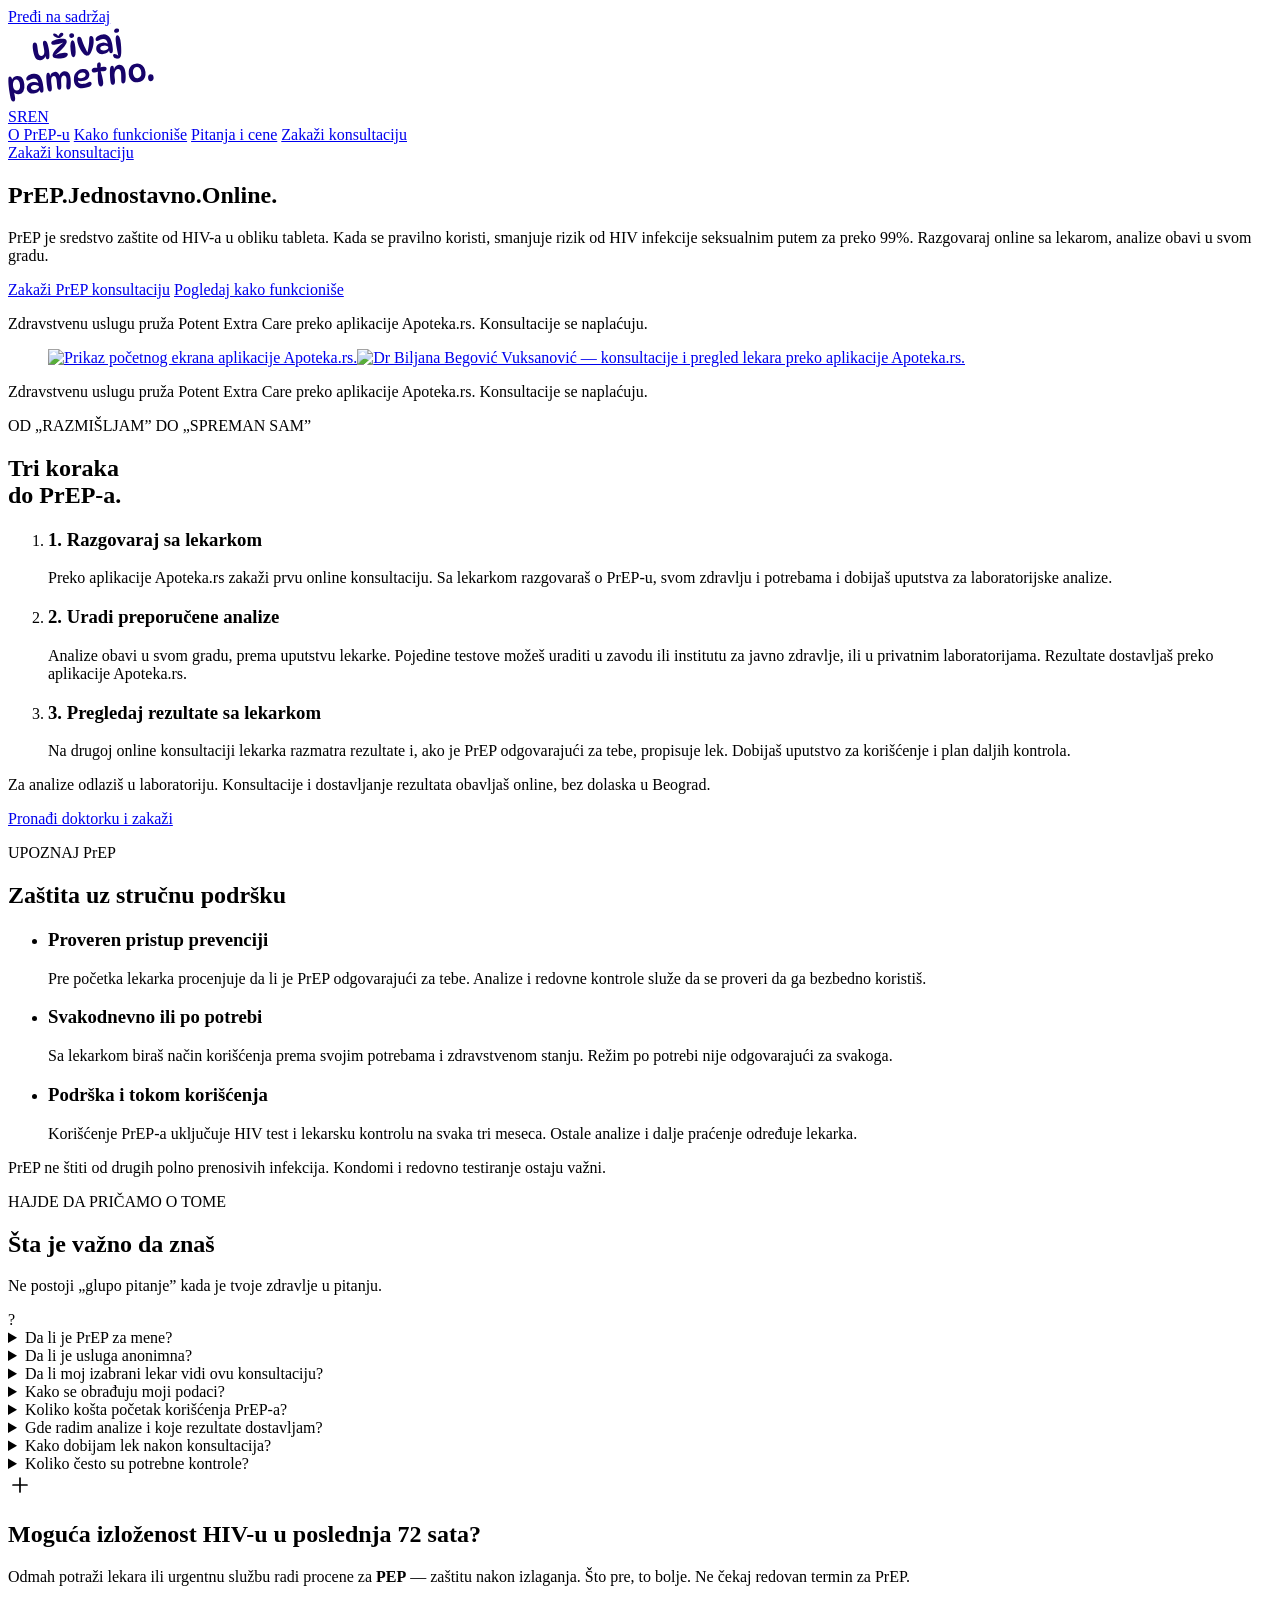
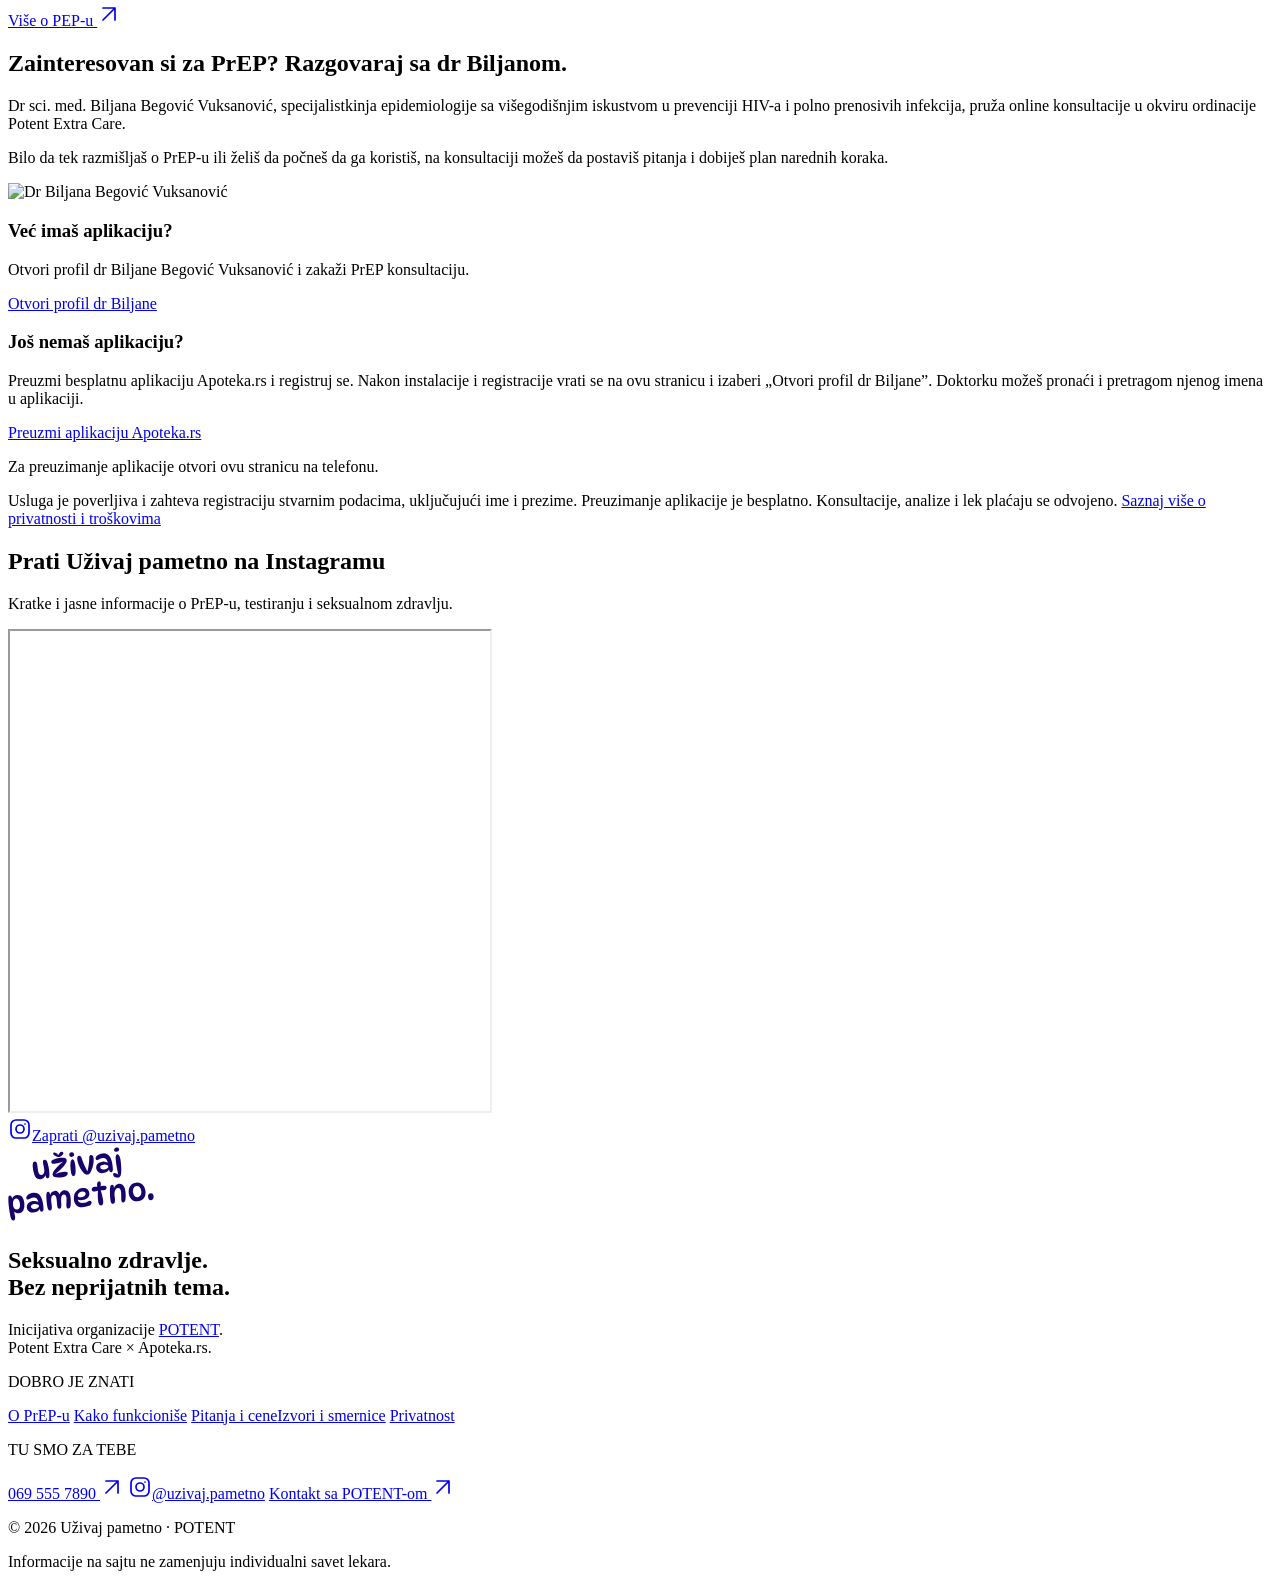
==== commit e9c5235b: "Add English pages, language navigation and localized metadata" ====
--- a/index.html
+++ b/index.html
@@ -24,8 +24,8 @@
 <meta content="https://lukapaunovic.github.io/uzivajpametno-preview/assets/images/social-preview-v1.jpg" name="twitter:image"/>
 <meta content="Beli logo Uživaj pametno i poruka PrEP. Jednostavno. Online. na plavom gradijentu." name="twitter:image:alt"/>
 <link href="/uzivajpametno-preview/assets/images/favicon.svg" rel="icon" type="image/svg+xml"/>
-<link href="/uzivajpametno-preview/assets/css/main.css?ver=1.0.16" id="up-main-css" media="all" rel="stylesheet"/>
-<meta content="noindex, nofollow, noarchive" name="robots"/><meta content="Uzivaj pametno design preview; source d13f22f6d6e7b7be3c3ae4dff842d8ff41794189" name="generator"/></head>
+<link href="/uzivajpametno-preview/assets/css/main.css?ver=1.0.18" id="up-main-css" media="all" rel="stylesheet"/>
+<meta content="noindex, nofollow, noarchive" name="robots"/><meta content="Uzivaj pametno design preview; source d13f22f6d6e7b7be3c3ae4dff842d8ff41794189" name="generator"/><link href="https://lukapaunovic.github.io/uzivajpametno-preview/" hreflang="sr" rel="alternate"/><link href="https://lukapaunovic.github.io/uzivajpametno-preview/en/" hreflang="en" rel="alternate"/><link href="https://lukapaunovic.github.io/uzivajpametno-preview/" hreflang="x-default" rel="alternate"/></head>
 <body class="home wp-singular page-template-default page page-id-5 wp-embed-responsive wp-theme-uzivajpametno">
 <a class="skip-link" href="#sadrzaj">Pređi na sadržaj</a>
 <header class="site-header wrap">
@@ -47,7 +47,7 @@
 <path d="M4637.17 1500.53Q4676.95 1496.35 4704.19 1521.14Q4731.44 1545.93 4736.98 1598.64Q4742.1 1647.37 4722.28 1683.64Q4702.46 1719.91 4650.75 1725.35Q4608.98 1729.74 4586.66 1703.93Q4564.34 1678.12 4559.01 1627.4Q4555.87 1597.56 4561 1569.88Q4566.14 1542.19 4584.25 1523.19Q4602.37 1504.19 4637.17 1500.53Z"></path>
 </svg>
 </a>
-<button aria-controls="glavna-navigacija" aria-expanded="false" class="menu-toggle" hidden="" type="button">Meni <svg aria-hidden="true" class="icon" fill="none" focusable="false" height="24" stroke="currentColor" stroke-linecap="round" stroke-linejoin="round" stroke-width="1.7" viewBox="0 0 24 24" width="24"><path d="M12 5v14M5 12h14"></path></svg></button>
+<nav aria-label="Jezik" class="language-switch"><a aria-current="page" href="/uzivajpametno-preview/" hreflang="sr" lang="sr">SR</a><a href="/uzivajpametno-preview/en/" hreflang="en" lang="en">EN</a></nav><button aria-controls="glavna-navigacija" aria-expanded="false" class="menu-toggle" hidden="" type="button">Meni <svg aria-hidden="true" class="icon" fill="none" focusable="false" height="24" stroke="currentColor" stroke-linecap="round" stroke-linejoin="round" stroke-width="1.7" viewBox="0 0 24 24" width="24"><path d="M12 5v14M5 12h14"></path></svg></button>
 <nav aria-label="Glavna navigacija" class="main-nav" id="glavna-navigacija">
 <a href="/uzivajpametno-preview/#o-prepu">O PrEP-u</a>
 <a href="/uzivajpametno-preview/#kako-funkcionise">Kako funkcioniše</a>
@@ -60,12 +60,11 @@
 <section aria-labelledby="hero-title" class="hero hero-banner" id="o-prepu"><!-- Partner logo temporarily hidden; restore by removing this comment.
 <p class="hero-partner"><img alt="apoteka.rs" class="partner-wordmark" height="45" src="/uzivajpametno-preview/assets/images/apoteka-logo-inverse.svg?v=2" width="196"/></p>
 --><div class="hero-layout wrap"><header class="hero-copy">
-
 <h1 id="hero-title">PrEP.<span class="brand-word">Jednostavno.</span>Online<span class="accent-dot">.</span></h1>
 <p class="hero-intro">PrEP je sredstvo zaštite od HIV-a u obliku tableta. Kada se pravilno koristi, smanjuje rizik od HIV infekcije seksualnim putem za preko 99%. Razgovaraj online sa lekarom, analize obavi u svom gradu.</p>
 <p class="hero-actions"><a class="button" href="#konsultacija">Zakaži PrEP konsultaciju</a> <a class="text-link" href="#kako-funkcionise">Pogledaj kako funkcioniše</a></p>
 <p class="hero-support">Zdravstvenu uslugu pruža Potent Extra Care preko aplikacije Apoteka.rs. Konsultacije se naplaćuju.</p>
-</header><figure class="hero-visual app-visual"><a class="app-phone" href="#konsultacija" aria-label="Zakaži PrEP konsultaciju — upoznaj dr Biljanu"><img alt="Prikaz početnog ekrana aplikacije Apoteka.rs." class="app-screen" decoding="async" fetchpriority="high" height="2382" src="/uzivajpametno-preview/assets/images/apoteka-app-no-ad.jpg" width="1206"/><img alt="Dr Biljana Begović Vuksanović — konsultacije i pregled lekara preko aplikacije Apoteka.rs." class="app-doctor-card" decoding="async" height="818" src="/uzivajpametno-preview/assets/images/biljana-app-card.png" width="607"/></a></figure><p class="hero-support hero-support-mobile">Zdravstvenu uslugu pruža Potent Extra Care preko aplikacije Apoteka.rs. Konsultacije se naplaćuju.</p></div></section>
+</header><figure class="hero-visual app-visual"><a aria-label="Zakaži PrEP konsultaciju — upoznaj dr Biljanu" class="app-phone" href="#konsultacija"><img alt="Prikaz početnog ekrana aplikacije Apoteka.rs." class="app-screen" decoding="async" fetchpriority="high" height="2382" src="/uzivajpametno-preview/assets/images/apoteka-app-no-ad.jpg" width="1206"/><img alt="Dr Biljana Begović Vuksanović — konsultacije i pregled lekara preko aplikacije Apoteka.rs." class="app-doctor-card" decoding="async" height="818" src="/uzivajpametno-preview/assets/images/biljana-app-card.png" width="607"/></a></figure><p class="hero-support hero-support-mobile">Zdravstvenu uslugu pruža Potent Extra Care preko aplikacije Apoteka.rs. Konsultacije se naplaćuju.</p></div></section>
 <section aria-labelledby="steps-title" class="steps-section section-space" id="kako-funkcionise">
 <header class="section-heading wrap"><p class="eyebrow">OD „RAZMIŠLJAM” DO „SPREMAN SAM”</p><h2 id="steps-title">Tri koraka<br/>do PrEP-a.</h2></header>
 <ol class="steps-grid wrap">
@@ -92,7 +91,7 @@
 </section>
 <aside aria-labelledby="pep-title" class="pep-note wrap"><span class="pep-symbol"><svg aria-hidden="true" class="icon" fill="none" focusable="false" height="24" stroke="currentColor" stroke-linecap="round" stroke-linejoin="round" stroke-width="1.7" viewBox="0 0 24 24" width="24"><path d="M12 5v14M5 12h14"></path></svg></span><section><h2 id="pep-title">Moguća izloženost HIV-u u poslednja 72 sata?</h2><p>Odmah potraži lekara ili urgentnu službu radi procene za <strong>PEP</strong> — zaštitu nakon izlaganja. Što pre, to bolje. Ne čekaj redovan termin za PrEP.</p></section><a class="text-link" href="https://potent.org.rs/prep-i-pep-2/">Više o PEP-u <svg aria-hidden="true" class="icon" fill="none" focusable="false" height="24" stroke="currentColor" stroke-linecap="round" stroke-linejoin="round" stroke-width="1.7" viewBox="0 0 24 24" width="24"><path d="M6 18 18 6M6 6h12v12"></path></svg></a></aside>
 <section aria-labelledby="cta-title" class="final-cta wrap" id="konsultacija"><header><div class="doctor-intro"><div class="doctor-copy"><h2 id="cta-title">Zainteresovan si za PrEP? Razgovaraj sa dr Biljanom.</h2><p>Dr sci. med. Biljana Begović Vuksanović, specijalistkinja epidemiologije sa višegodišnjim iskustvom u prevenciji HIV-a i polno prenosivih infekcija, pruža online konsultacije u okviru ordinacije Potent Extra Care.</p><p>Bilo da tek razmišljaš o PrEP-u ili želiš da počneš da ga koristiš, na konsultaciji možeš da postaviš pitanja i dobiješ plan narednih koraka.</p></div><img alt="Dr Biljana Begović Vuksanović" class="doctor-photo" height="1600" loading="lazy" src="/uzivajpametno-preview/assets/images/dr-biljana-begovic-vuksanovic.jpg" width="1470"/></div><div class="consult-options"><article><h3>Već imaš aplikaciju?</h3><p>Otvori profil dr Biljane Begović Vuksanović i zakaži PrEP konsultaciju.</p><a class="button button-dark" href="https://apoteka.rs/doctor/29">Otvori profil dr Biljane</a></article><article><h3>Još nemaš aplikaciju?</h3><p>Preuzmi besplatnu aplikaciju Apoteka.rs i registruj se. Nakon instalacije i registracije vrati se na ovu stranicu i izaberi „Otvori profil dr Biljane”. Doktorku možeš pronaći i pretragom njenog imena u aplikaciji.</p><a class="button button-dark" href="https://apoteka.rs/apoteka_rs_server/redirect/app_download">Preuzmi aplikaciju Apoteka.rs</a></article></div><p class="desktop-app-note">Za preuzimanje aplikacije otvori ovu stranicu na telefonu.</p><p class="consult-privacy">Usluga je poverljiva i zahteva registraciju stvarnim podacima, uključujući ime i prezime. Preuzimanje aplikacije je besplatno. Konsultacije, analize i lek plaćaju se odvojeno. <a href="#pitanja">Saznaj više o privatnosti i troškovima</a></p></header></section>
-<section class="instagram-section wrap" aria-labelledby="instagram-title"><header class="instagram-intro"><div><h2 id="instagram-title">Prati Uživaj pametno na Instagramu</h2><p>Kratke i jasne informacije o PrEP-u, testiranju i seksualnom zdravlju.</p></div></header><div class="instagram-feed-group"><div class="instagram-feed"><iframe src="https://www.instagram.com/uzivaj.pametno/embed/" title="Instagram objave profila Uživaj pametno" width="480" height="480" loading="lazy" referrerpolicy="strict-origin-when-cross-origin"></iframe></div><a class="instagram-link" href="https://www.instagram.com/uzivaj.pametno/"><svg class="icon" width="24" height="24" viewBox="0 0 24 24" fill="none" stroke="currentColor" stroke-width="1.7" stroke-linecap="round" stroke-linejoin="round" aria-hidden="true" focusable="false"><rect x="3" y="3" width="18" height="18" rx="5"></rect><circle cx="12" cy="12" r="4"></circle><path d="M17 7h.01"></path></svg><span>Zaprati @uzivaj.pametno</span></a></div></section>
+<section aria-labelledby="instagram-title" class="instagram-section wrap"><header class="instagram-intro"><div><h2 id="instagram-title">Prati Uživaj pametno na Instagramu</h2><p>Kratke i jasne informacije o PrEP-u, testiranju i seksualnom zdravlju.</p></div></header><div class="instagram-feed-group"><div class="instagram-feed"><iframe height="480" loading="lazy" referrerpolicy="strict-origin-when-cross-origin" src="https://www.instagram.com/uzivaj.pametno/embed/" title="Instagram objave profila Uživaj pametno" width="480"></iframe></div><a class="instagram-link" href="https://www.instagram.com/uzivaj.pametno/"><svg aria-hidden="true" class="icon" fill="none" focusable="false" height="24" stroke="currentColor" stroke-linecap="round" stroke-linejoin="round" stroke-width="1.7" viewBox="0 0 24 24" width="24"><rect height="18" rx="5" width="18" x="3" y="3"></rect><circle cx="12" cy="12" r="4"></circle><path d="M17 7h.01"></path></svg><span>Zaprati @uzivaj.pametno</span></a></div></section>
 </main>
 <footer class="site-footer">
 <section aria-label="Uživaj pametno i POTENT" class="footer-top wrap">
@@ -128,7 +127,7 @@
 <nav aria-label="Kontakt i društvene mreže" class="footer-nav">
 <p class="eyebrow">TU SMO ZA TEBE</p>
 <a href="tel:+381695557890">069 555 7890 <svg aria-hidden="true" class="icon" fill="none" focusable="false" height="24" stroke="currentColor" stroke-linecap="round" stroke-linejoin="round" stroke-width="1.7" viewBox="0 0 24 24" width="24"><path d="M6 18 18 6M6 6h12v12"></path></svg></a>
-<a class="instagram-link" href="https://www.instagram.com/uzivaj.pametno/"><svg class="icon" width="24" height="24" viewBox="0 0 24 24" fill="none" stroke="currentColor" stroke-width="1.7" stroke-linecap="round" stroke-linejoin="round" aria-hidden="true" focusable="false"><rect x="3" y="3" width="18" height="18" rx="5"></rect><circle cx="12" cy="12" r="4"></circle><path d="M17 7h.01"></path></svg><span>@uzivaj.pametno</span></a>
+<a class="instagram-link" href="https://www.instagram.com/uzivaj.pametno/"><svg aria-hidden="true" class="icon" fill="none" focusable="false" height="24" stroke="currentColor" stroke-linecap="round" stroke-linejoin="round" stroke-width="1.7" viewBox="0 0 24 24" width="24"><rect height="18" rx="5" width="18" x="3" y="3"></rect><circle cx="12" cy="12" r="4"></circle><path d="M17 7h.01"></path></svg><span>@uzivaj.pametno</span></a>
 <a href="https://potent.org.rs/kontakt/">Kontakt sa POTENT-om <svg aria-hidden="true" class="icon" fill="none" focusable="false" height="24" stroke="currentColor" stroke-linecap="round" stroke-linejoin="round" stroke-width="1.7" viewBox="0 0 24 24" width="24"><path d="M6 18 18 6M6 6h12v12"></path></svg></a>
 </nav>
 </section>
@@ -137,5 +136,5 @@
 <p>Informacije na sajtu ne zamenjuju individualni savet lekara.</p>
 </section>
 </footer>
-<script data-wp-strategy="defer" defer="" id="up-main-js" src="/uzivajpametno-preview/assets/js/main.js?ver=1.0.2"></script>
+<script data-wp-strategy="defer" defer="" id="up-main-js" src="/uzivajpametno-preview/assets/js/main.js?ver=1.0.3"></script>
 </body></html>
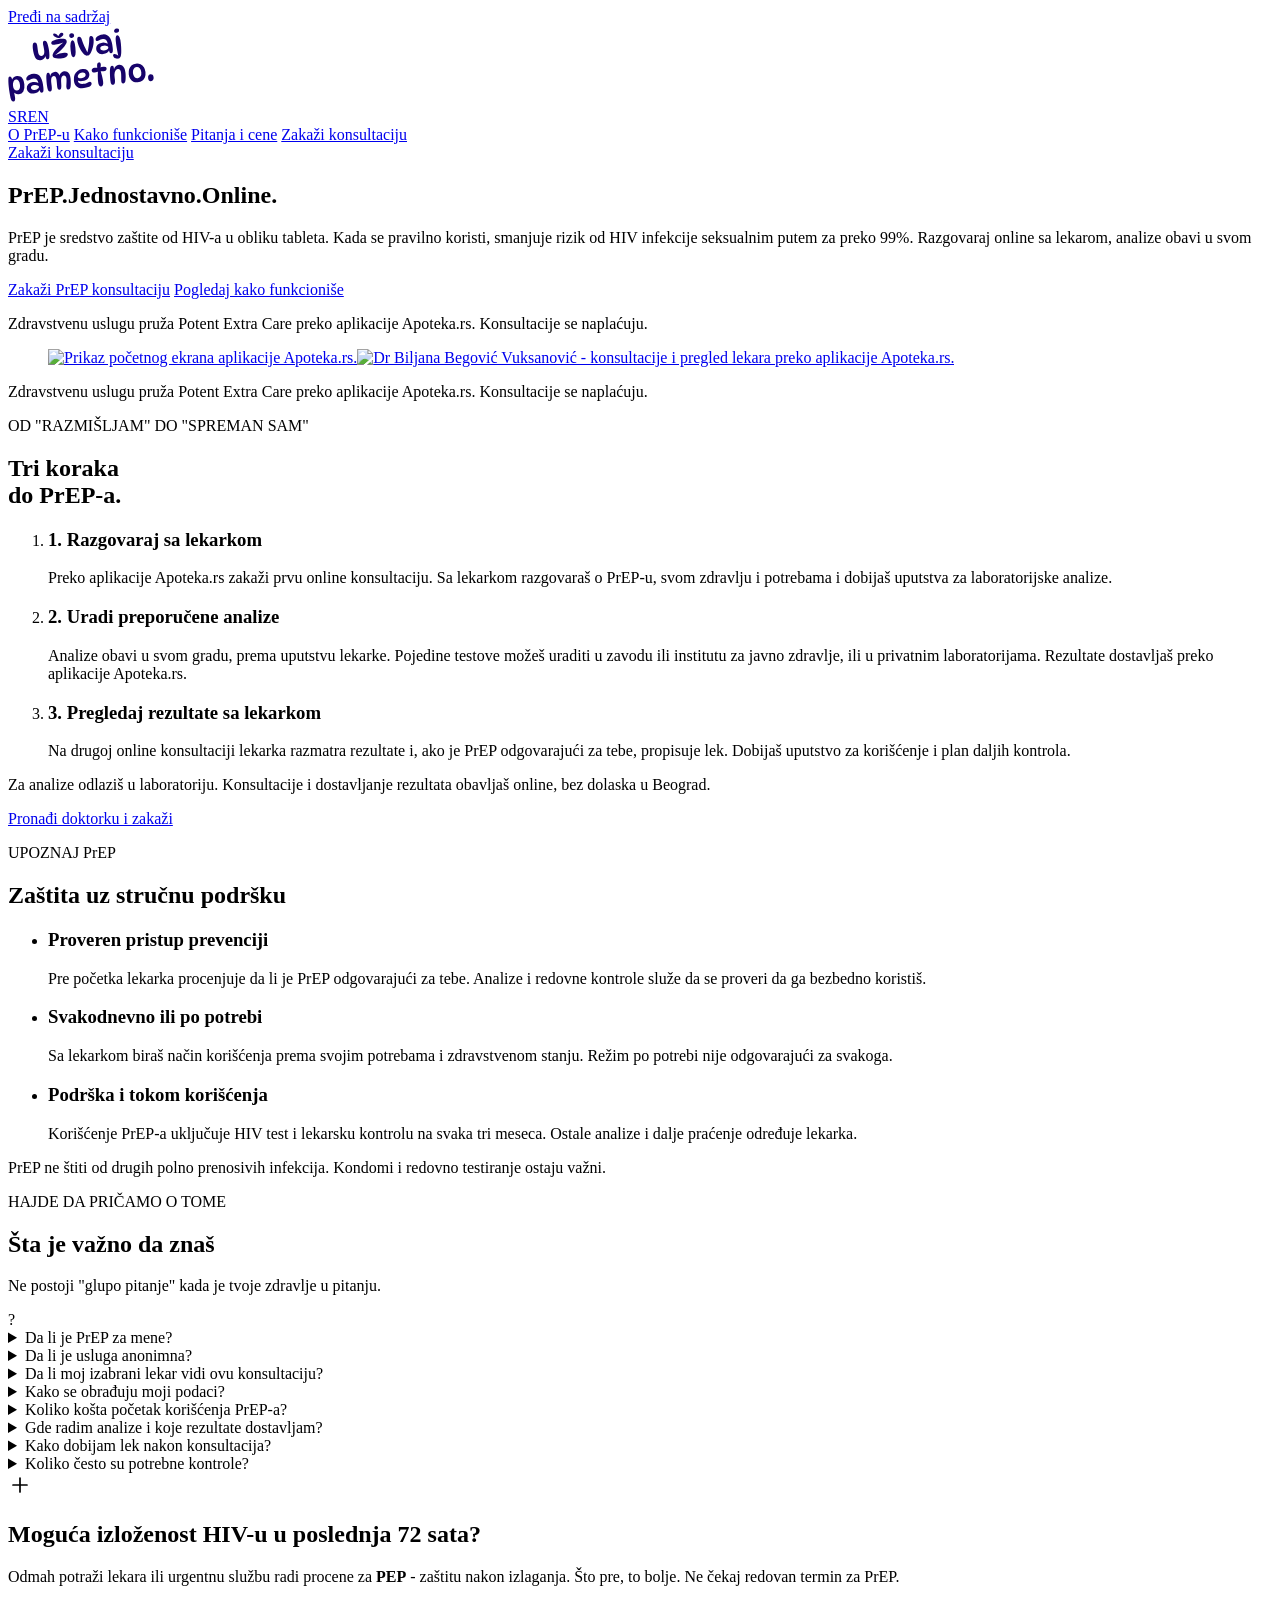
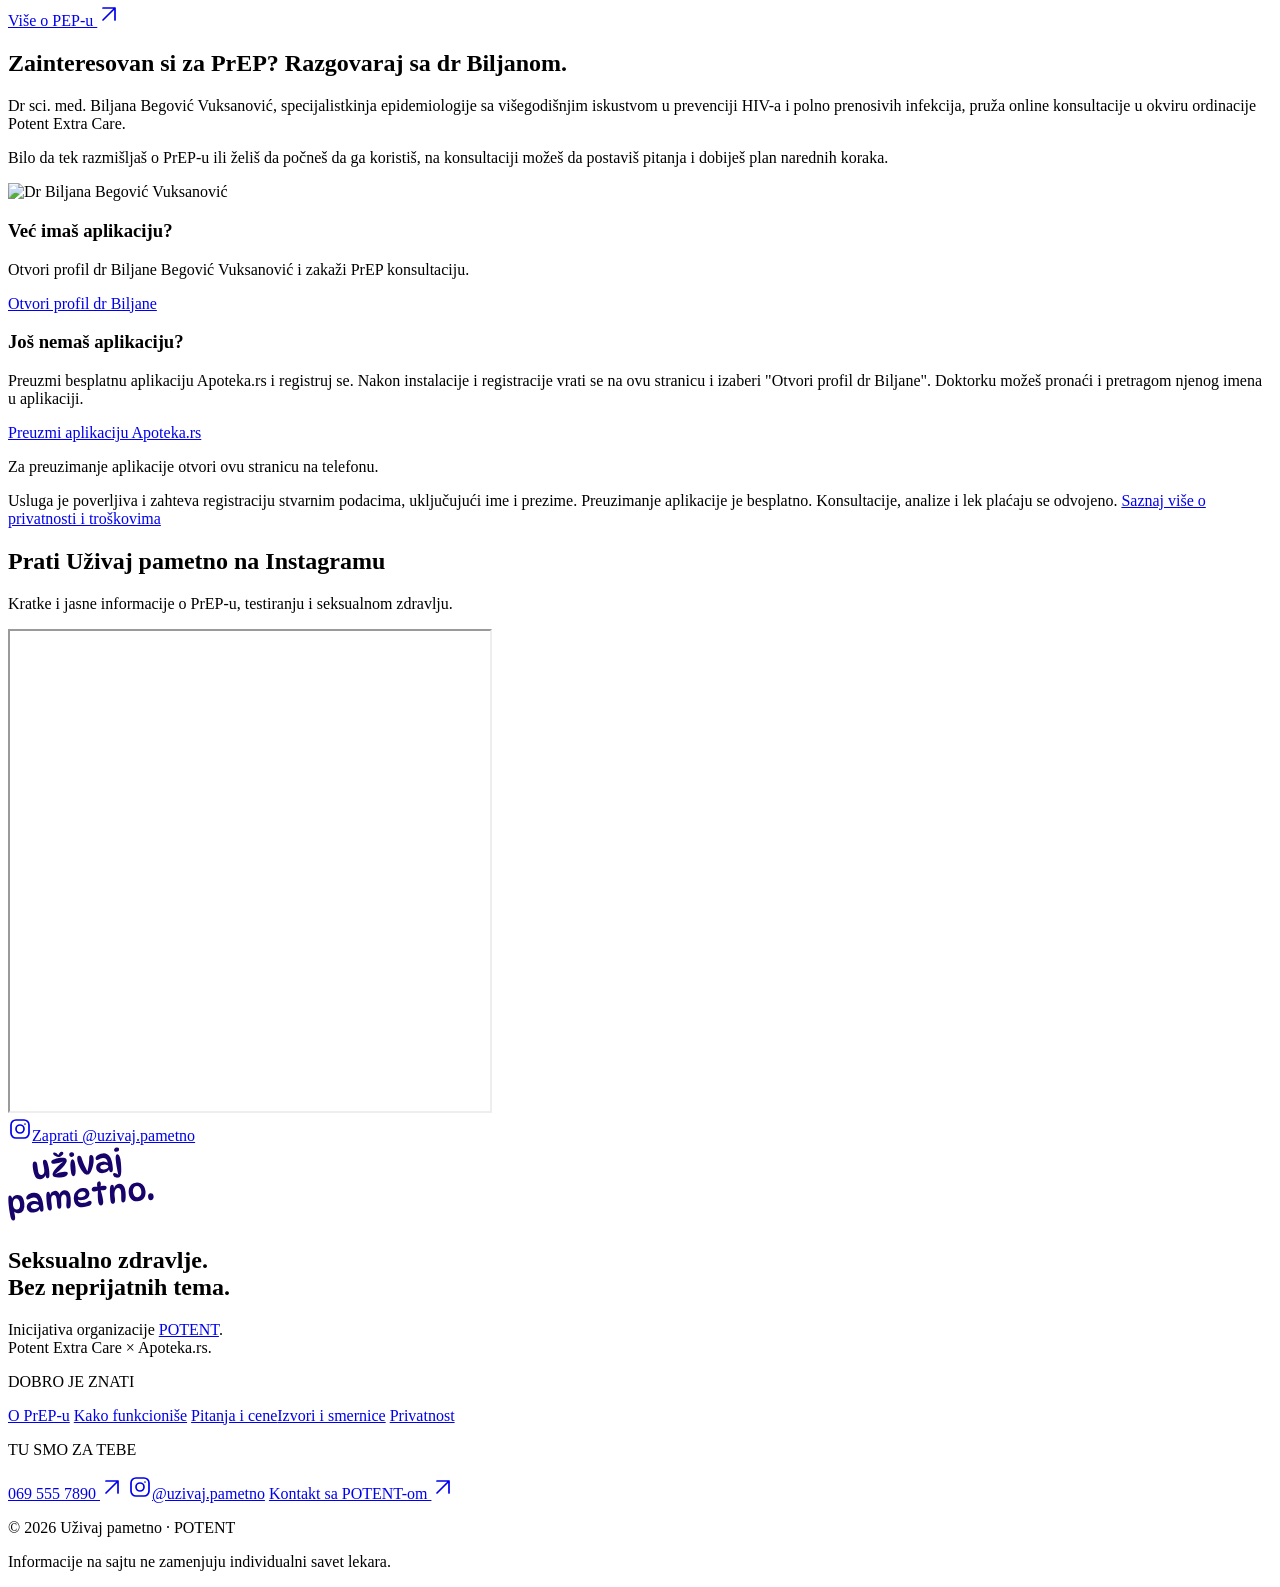
==== commit 6dc81ad0: "Normalize Serbian punctuation to straight quotes and standard hyphens" ====
--- a/index.html
+++ b/index.html
@@ -3,14 +3,14 @@
 <html lang="sr"><head>
 <meta charset="utf-8"/>
 <meta content="width=device-width, initial-scale=1" name="viewport"/>
-<title>Uživaj pametno — PrEP. Jednostavno. Online.</title>
+<title>Uživaj pametno - PrEP. Jednostavno. Online.</title>
 <link href="https://lukapaunovic.github.io/uzivajpametno-preview/" rel="canonical"/>
 <meta content="PrEP je zaštita od HIV-a u obliku tableta. Saznaj kako funkcionišu online konsultacije, analize i preuzimanje leka uz Potent Extra Care i Apoteka.rs." name="description"/>
 <meta content="#f5f7ff" name="theme-color"/>
 <meta content="sr_RS" property="og:locale"/>
 <meta content="website" property="og:type"/>
 <meta content="Uživaj pametno" property="og:site_name"/>
-<meta content="Uživaj pametno — PrEP. Jednostavno. Online." property="og:title"/>
+<meta content="Uživaj pametno - PrEP. Jednostavno. Online." property="og:title"/>
 <meta content="PrEP je zaštita od HIV-a u obliku tableta. Saznaj kako funkcionišu online konsultacije, analize i preuzimanje leka uz Potent Extra Care i Apoteka.rs." property="og:description"/>
 <meta content="https://lukapaunovic.github.io/uzivajpametno-preview/" property="og:url"/>
 <meta content="https://lukapaunovic.github.io/uzivajpametno-preview/assets/images/social-preview-v1.jpg" property="og:image"/><meta content="https://lukapaunovic.github.io/uzivajpametno-preview/assets/images/social-preview-v1.jpg" property="og:image:secure_url"/>
@@ -19,7 +19,7 @@
 <meta content="630" property="og:image:height"/>
 <meta content="Beli logo Uživaj pametno i poruka PrEP. Jednostavno. Online. na plavom gradijentu." property="og:image:alt"/>
 <meta content="summary_large_image" name="twitter:card"/>
-<meta content="Uživaj pametno — PrEP. Jednostavno. Online." name="twitter:title"/>
+<meta content="Uživaj pametno - PrEP. Jednostavno. Online." name="twitter:title"/>
 <meta content="PrEP je zaštita od HIV-a u obliku tableta. Saznaj kako funkcionišu online konsultacije, analize i preuzimanje leka uz Potent Extra Care i Apoteka.rs." name="twitter:description"/>
 <meta content="https://lukapaunovic.github.io/uzivajpametno-preview/assets/images/social-preview-v1.jpg" name="twitter:image"/>
 <meta content="Beli logo Uživaj pametno i poruka PrEP. Jednostavno. Online. na plavom gradijentu." name="twitter:image:alt"/>
@@ -29,7 +29,7 @@
 <body class="home wp-singular page-template-default page page-id-5 wp-embed-responsive wp-theme-uzivajpametno">
 <a class="skip-link" href="#sadrzaj">Pređi na sadržaj</a>
 <header class="site-header wrap">
-<a aria-label="Uživaj pametno — početna" class="brand" href="/uzivajpametno-preview/"><svg aria-hidden="true" class="brand-logo" color="#17036a" fill="currentColor" focusable="false" height="78" viewBox="0 0 4750.03 2400.12" width="146" xmlns="http://www.w3.org/2000/svg">
+<a aria-label="Uživaj pametno - početna" class="brand" href="/uzivajpametno-preview/"><svg aria-hidden="true" class="brand-logo" color="#17036a" fill="currentColor" focusable="false" height="78" viewBox="0 0 4750.03 2400.12" width="146" xmlns="http://www.w3.org/2000/svg">
 <title>Uživaj pametno</title>
 <path d="M1297.23 1016Q1270.38 1018.82 1254.02 1001.94Q1237.67 985.06 1229.61 956.24Q1221.56 927.42 1218.11 894.61L1222.66 890.1Q1217.21 933.91 1191.61 967.78Q1166.01 1001.64 1129.94 1022.02Q1093.88 1042.4 1056.08 1046.37Q1005.36 1051.7 961.08 1032.23Q916.81 1012.75 888.71 965.43Q860.29 915.12 838.95 836.42Q817.6 757.72 808.72 673.18Q803.91 627.44 803.81 588.23Q803.71 549.03 810.05 523.22Q815.29 496.53 829.9 482.43Q844.5 468.32 869.36 465.71Q898.21 462.68 916.97 483.33Q935.73 503.98 943.89 543.34Q951.32 575.75 957.88 623.82Q964.44 671.9 971 719.98Q977.56 768.06 983.99 800.56Q996.23 859.61 1024.08 885.34Q1051.92 911.07 1087.72 907.3Q1140.43 901.76 1164.1 859.06Q1187.76 816.35 1180.23 744.74Q1176.47 708.94 1167.74 664.11Q1159 619.28 1150.03 576.98Q1141.06 534.69 1138.14 506.84Q1133.22 460.1 1146.99 438.04Q1160.76 415.98 1188.61 413.05Q1212.48 410.54 1230.25 421.75Q1248.01 432.95 1260.36 454.78Q1277.42 483.15 1292.8 533.82Q1308.18 584.49 1321.05 649.5Q1333.92 714.51 1341.55 787.11Q1353.25 898.5 1344.14 955.26Q1335.02 1012.03 1297.23 1016Z"></path>
 <path d="M1449.88 899.4Q1444.86 851.67 1486.12 784.99Q1527.37 718.31 1607.37 637.51Q1687.36 556.7 1798.86 469.57L1798.44 465.59Q1754.05 483.33 1700.45 499.52Q1646.85 515.71 1596.81 527.51Q1546.77 539.3 1512.95 542.86Q1461.24 548.29 1436.2 534.84Q1411.15 521.38 1407.81 489.56Q1405.4 466.68 1419.93 447.06Q1434.46 427.43 1461.26 414.56Q1488.85 399.59 1528.68 386.36Q1568.52 373.12 1613.74 363.34Q1658.97 353.56 1701.73 349.06Q1767.37 342.17 1812.02 346.02Q1856.67 349.87 1881.39 369.9Q1906.12 389.92 1910.62 432.69Q1913.54 460.53 1894.69 501.23Q1875.84 541.92 1832.68 595.22Q1789.52 648.53 1719.21 716.25Q1648.9 783.97 1549.02 866.86L1549.44 870.84Q1583.99 855.14 1630.78 841.18Q1677.58 827.21 1729.22 816.25Q1780.85 805.29 1828.59 800.28Q1888.26 794 1915.74 806.7Q1943.22 819.4 1946.88 854.21Q1951.68 899.95 1893.16 936.27Q1834.64 972.59 1716.29 985.03Q1587 998.62 1521.21 975.36Q1455.42 952.11 1449.88 899.4ZM1650.96 325.24Q1630.08 327.44 1602.86 317.22Q1575.65 307.01 1544.82 291.15Q1511.69 272.51 1491.59 253.51Q1471.5 234.5 1469.09 211.63Q1467.42 195.72 1477.37 185.12Q1487.31 174.52 1503.22 172.85Q1530.08 170.03 1566.82 194.32Q1603.56 218.61 1644.85 276.61L1629.62 275.2Q1649.15 221.86 1679.38 189.02Q1709.61 156.18 1741.44 152.84Q1764.31 150.43 1781.03 161.25Q1797.76 172.06 1800.06 193.94Q1802.67 218.8 1787.64 238.48Q1772.62 258.16 1743.77 280.29Q1719.59 298.92 1693.23 311.25Q1666.88 323.57 1650.96 325.24Z"></path>
@@ -64,9 +64,9 @@
 <p class="hero-intro">PrEP je sredstvo zaštite od HIV-a u obliku tableta. Kada se pravilno koristi, smanjuje rizik od HIV infekcije seksualnim putem za preko 99%. Razgovaraj online sa lekarom, analize obavi u svom gradu.</p>
 <p class="hero-actions"><a class="button" href="#konsultacija">Zakaži PrEP konsultaciju</a> <a class="text-link" href="#kako-funkcionise">Pogledaj kako funkcioniše</a></p>
 <p class="hero-support">Zdravstvenu uslugu pruža Potent Extra Care preko aplikacije Apoteka.rs. Konsultacije se naplaćuju.</p>
-</header><figure class="hero-visual app-visual"><a aria-label="Zakaži PrEP konsultaciju — upoznaj dr Biljanu" class="app-phone" href="#konsultacija"><img alt="Prikaz početnog ekrana aplikacije Apoteka.rs." class="app-screen" decoding="async" fetchpriority="high" height="2382" src="/uzivajpametno-preview/assets/images/apoteka-app-no-ad.jpg" width="1206"/><img alt="Dr Biljana Begović Vuksanović — konsultacije i pregled lekara preko aplikacije Apoteka.rs." class="app-doctor-card" decoding="async" height="818" src="/uzivajpametno-preview/assets/images/biljana-app-card.png" width="607"/></a></figure><p class="hero-support hero-support-mobile">Zdravstvenu uslugu pruža Potent Extra Care preko aplikacije Apoteka.rs. Konsultacije se naplaćuju.</p></div></section>
+</header><figure class="hero-visual app-visual"><a aria-label="Zakaži PrEP konsultaciju - upoznaj dr Biljanu" class="app-phone" href="#konsultacija"><img alt="Prikaz početnog ekrana aplikacije Apoteka.rs." class="app-screen" decoding="async" fetchpriority="high" height="2382" src="/uzivajpametno-preview/assets/images/apoteka-app-no-ad.jpg" width="1206"/><img alt="Dr Biljana Begović Vuksanović - konsultacije i pregled lekara preko aplikacije Apoteka.rs." class="app-doctor-card" decoding="async" height="818" src="/uzivajpametno-preview/assets/images/biljana-app-card.png" width="607"/></a></figure><p class="hero-support hero-support-mobile">Zdravstvenu uslugu pruža Potent Extra Care preko aplikacije Apoteka.rs. Konsultacije se naplaćuju.</p></div></section>
 <section aria-labelledby="steps-title" class="steps-section section-space" id="kako-funkcionise">
-<header class="section-heading wrap"><p class="eyebrow">OD „RAZMIŠLJAM” DO „SPREMAN SAM”</p><h2 id="steps-title">Tri koraka<br/>do PrEP-a.</h2></header>
+<header class="section-heading wrap"><p class="eyebrow">OD "RAZMIŠLJAM" DO "SPREMAN SAM"</p><h2 id="steps-title">Tri koraka<br/>do PrEP-a.</h2></header>
 <ol class="steps-grid wrap">
 <li><article class="step-card"><h3>1. Razgovaraj sa lekarkom</h3><p>Preko aplikacije Apoteka.rs zakaži prvu online konsultaciju. Sa lekarkom razgovaraš o PrEP-u, svom zdravlju i potrebama i dobijaš uputstva za laboratorijske analize.</p></article></li>
 <li><article class="step-card"><h3>2. Uradi preporučene analize</h3><p>Analize obavi u svom gradu, prema uputstvu lekarke. Pojedine testove možeš uraditi u zavodu ili institutu za javno zdravlje, ili u privatnim laboratorijama. Rezultate dostavljaš preko aplikacije Apoteka.rs.</p></article></li>
@@ -86,17 +86,17 @@
 </div>
 </section>
 <section aria-labelledby="faq-title" class="faq-section wrap section-space" id="pitanja">
-<header class="faq-intro"><p class="eyebrow">HAJDE DA PRIČAMO O TOME</p><h2 id="faq-title">Šta je važno da znaš</h2><p>Ne postoji „glupo pitanje” kada je tvoje zdravlje u pitanju.</p><span aria-hidden="true" class="faq-doodle">?</span></header>
-<section aria-label="Česta pitanja o PrEP usluzi" class="faq-list"><details name="prep-faq"><summary>Da li je PrEP za mene?</summary><p>PrEP je namenjen HIV negativnim osobama koje ne koriste kondom pri svakom seksualnom odnosu ili žele dodatnu zaštitu od HIV-a. Ne moraš unapred da znaš da li želiš da počneš — konsultacija je prilika da postaviš pitanja i sa lekarkom razmotriš da li je PrEP odgovarajući za tebe.</p></details><details name="prep-faq"><summary>Da li je usluga anonimna?</summary><p>Usluga je poverljiva, ali nije anonimna. Na aplikaciji Apoteka.rs registruješ se stvarnim podacima, uključujući ime i prezime, jer je reč o lekarskoj proceni, medicinskom izveštaju i mogućem propisivanju leka.</p></details><details name="prep-faq"><summary>Da li moj izabrani lekar vidi ovu konsultaciju?</summary><p>Dokumentacija o konsultacijama i propisivanju PrEP-a u ordinaciji Potent Extra Care ne prenosi se automatski u karton kod tvog izabranog lekara niti u informacione sisteme drugih zdravstvenih ustanova. Ordinacija nije povezana sa tim sistemima.</p></details><details name="prep-faq"><summary>Kako se obrađuju moji podaci?</summary><p>Na sajtu Uživaj pametno ne ostavljaš zdravstvenu dokumentaciju. Za konsultacije i dostavljanje rezultata koristiš Apoteku.rs, a zdravstvena ustanova Potent Extra Care vodi dokumentaciju o pruženoj zdravstvenoj usluzi. Više informacija o obradi podataka na platformi nalazi se u <a href="https://apoteka.rs/PrivacyPolicy">politici privatnosti Apoteke.rs</a>. <a href="/uzivajpametno-preview/privatnost/">Privatnost na ovom sajtu</a>.</p></details><details name="prep-faq"><summary>Koliko košta početak korišćenja PrEP-a?</summary><ul class="faq-costs"><li>Prva online konsultacija: 2.000 dinara.</li><li>Druga online konsultacija, sa pregledom rezultata i propisivanjem PrEP-a ako je odgovarajući za tebe: 2.000 dinara.</li></ul><p>Ukupno za dve konsultacije: 4.000 dinara. Analize i lek nisu uključeni u ovu cenu.</p><ul class="faq-costs"><li>Lek PrEP, pakovanje od 30 tableta: okvirno 4.600–4.900 dinara, zavisno od apoteke. Trajanje pakovanja zavisi od načina korišćenja koji dogovoriš sa lekarkom.</li><li>Laboratorijske analize: trošak zavisi od potrebnih testova i cenovnika izabrane laboratorije. Pojedini testovi dostupni su besplatno u zavodima i institutima za javno zdravlje; nisu sve potrebne analize besplatne.</li></ul><p>Cene su informativne. Pre zakazivanja proveri aktuelnu cenu konsultacije u aplikaciji Apoteka.rs, a cenu leka u izabranoj apoteci.</p></details><details name="prep-faq"><summary>Gde radim analize i koje rezultate dostavljam?</summary><p>Posle prve konsultacije dobijaš tačan spisak analiza i uputstva za dostavljanje rezultata. Analize možeš obaviti u svom gradu. Pojedine testove možeš uraditi u zavodu ili institutu za javno zdravlje, kao i u privatnoj laboratoriji. Pre odlaska proveri dostupnost, cenu i način dobijanja rezultata. Ako već imaš nalaze ili planiraš anonimno testiranje, proveri sa lekarkom da li ti rezultati mogu da se koriste u ovom postupku.</p></details><details name="prep-faq"><summary>Kako dobijam lek nakon konsultacija?</summary><p>Ako nakon pregleda rezultata lekarka proceni da je PrEP odgovarajući za tebe, propisuje lek i daje ti uputstva za korišćenje. Lek možeš preuzeti u apoteci koja ga ima ili može da ga poruči. Mogućnosti rezervacije, preuzimanja ili dostave proveri preko <a href="https://apoteka.rs/">Apoteke.rs</a>.</p></details><details name="prep-faq"><summary>Koliko često su potrebne kontrole?</summary><p>HIV test i lekarska kontrola rade se na svaka tri meseca. Ostale analize lekarka određuje prema tvom zdravlju i načinu korišćenja PrEP-a. Ako očekuješ da nećeš moći da obaviš kontrolu na vreme ili imaš tegobe, javi se lekarki da dogovorite dalji plan.</p></details></section>
+<header class="faq-intro"><p class="eyebrow">HAJDE DA PRIČAMO O TOME</p><h2 id="faq-title">Šta je važno da znaš</h2><p>Ne postoji "glupo pitanje" kada je tvoje zdravlje u pitanju.</p><span aria-hidden="true" class="faq-doodle">?</span></header>
+<section aria-label="Česta pitanja o PrEP usluzi" class="faq-list"><details name="prep-faq"><summary>Da li je PrEP za mene?</summary><p>PrEP je namenjen HIV negativnim osobama koje ne koriste kondom pri svakom seksualnom odnosu ili žele dodatnu zaštitu od HIV-a. Ne moraš unapred da znaš da li želiš da počneš - konsultacija je prilika da postaviš pitanja i sa lekarkom razmotriš da li je PrEP odgovarajući za tebe.</p></details><details name="prep-faq"><summary>Da li je usluga anonimna?</summary><p>Usluga je poverljiva, ali nije anonimna. Na aplikaciji Apoteka.rs registruješ se stvarnim podacima, uključujući ime i prezime, jer je reč o lekarskoj proceni, medicinskom izveštaju i mogućem propisivanju leka.</p></details><details name="prep-faq"><summary>Da li moj izabrani lekar vidi ovu konsultaciju?</summary><p>Dokumentacija o konsultacijama i propisivanju PrEP-a u ordinaciji Potent Extra Care ne prenosi se automatski u karton kod tvog izabranog lekara niti u informacione sisteme drugih zdravstvenih ustanova. Ordinacija nije povezana sa tim sistemima.</p></details><details name="prep-faq"><summary>Kako se obrađuju moji podaci?</summary><p>Na sajtu Uživaj pametno ne ostavljaš zdravstvenu dokumentaciju. Za konsultacije i dostavljanje rezultata koristiš Apoteku.rs, a zdravstvena ustanova Potent Extra Care vodi dokumentaciju o pruženoj zdravstvenoj usluzi. Više informacija o obradi podataka na platformi nalazi se u <a href="https://apoteka.rs/PrivacyPolicy">politici privatnosti Apoteke.rs</a>. <a href="/uzivajpametno-preview/privatnost/">Privatnost na ovom sajtu</a>.</p></details><details name="prep-faq"><summary>Koliko košta početak korišćenja PrEP-a?</summary><ul class="faq-costs"><li>Prva online konsultacija: 2.000 dinara.</li><li>Druga online konsultacija, sa pregledom rezultata i propisivanjem PrEP-a ako je odgovarajući za tebe: 2.000 dinara.</li></ul><p>Ukupno za dve konsultacije: 4.000 dinara. Analize i lek nisu uključeni u ovu cenu.</p><ul class="faq-costs"><li>Lek PrEP, pakovanje od 30 tableta: okvirno 4.600-4.900 dinara, zavisno od apoteke. Trajanje pakovanja zavisi od načina korišćenja koji dogovoriš sa lekarkom.</li><li>Laboratorijske analize: trošak zavisi od potrebnih testova i cenovnika izabrane laboratorije. Pojedini testovi dostupni su besplatno u zavodima i institutima za javno zdravlje; nisu sve potrebne analize besplatne.</li></ul><p>Cene su informativne. Pre zakazivanja proveri aktuelnu cenu konsultacije u aplikaciji Apoteka.rs, a cenu leka u izabranoj apoteci.</p></details><details name="prep-faq"><summary>Gde radim analize i koje rezultate dostavljam?</summary><p>Posle prve konsultacije dobijaš tačan spisak analiza i uputstva za dostavljanje rezultata. Analize možeš obaviti u svom gradu. Pojedine testove možeš uraditi u zavodu ili institutu za javno zdravlje, kao i u privatnoj laboratoriji. Pre odlaska proveri dostupnost, cenu i način dobijanja rezultata. Ako već imaš nalaze ili planiraš anonimno testiranje, proveri sa lekarkom da li ti rezultati mogu da se koriste u ovom postupku.</p></details><details name="prep-faq"><summary>Kako dobijam lek nakon konsultacija?</summary><p>Ako nakon pregleda rezultata lekarka proceni da je PrEP odgovarajući za tebe, propisuje lek i daje ti uputstva za korišćenje. Lek možeš preuzeti u apoteci koja ga ima ili može da ga poruči. Mogućnosti rezervacije, preuzimanja ili dostave proveri preko <a href="https://apoteka.rs/">Apoteke.rs</a>.</p></details><details name="prep-faq"><summary>Koliko često su potrebne kontrole?</summary><p>HIV test i lekarska kontrola rade se na svaka tri meseca. Ostale analize lekarka određuje prema tvom zdravlju i načinu korišćenja PrEP-a. Ako očekuješ da nećeš moći da obaviš kontrolu na vreme ili imaš tegobe, javi se lekarki da dogovorite dalji plan.</p></details></section>
 </section>
-<aside aria-labelledby="pep-title" class="pep-note wrap"><span class="pep-symbol"><svg aria-hidden="true" class="icon" fill="none" focusable="false" height="24" stroke="currentColor" stroke-linecap="round" stroke-linejoin="round" stroke-width="1.7" viewBox="0 0 24 24" width="24"><path d="M12 5v14M5 12h14"></path></svg></span><section><h2 id="pep-title">Moguća izloženost HIV-u u poslednja 72 sata?</h2><p>Odmah potraži lekara ili urgentnu službu radi procene za <strong>PEP</strong> — zaštitu nakon izlaganja. Što pre, to bolje. Ne čekaj redovan termin za PrEP.</p></section><a class="text-link" href="https://potent.org.rs/prep-i-pep-2/">Više o PEP-u <svg aria-hidden="true" class="icon" fill="none" focusable="false" height="24" stroke="currentColor" stroke-linecap="round" stroke-linejoin="round" stroke-width="1.7" viewBox="0 0 24 24" width="24"><path d="M6 18 18 6M6 6h12v12"></path></svg></a></aside>
-<section aria-labelledby="cta-title" class="final-cta wrap" id="konsultacija"><header><div class="doctor-intro"><div class="doctor-copy"><h2 id="cta-title">Zainteresovan si za PrEP? Razgovaraj sa dr Biljanom.</h2><p>Dr sci. med. Biljana Begović Vuksanović, specijalistkinja epidemiologije sa višegodišnjim iskustvom u prevenciji HIV-a i polno prenosivih infekcija, pruža online konsultacije u okviru ordinacije Potent Extra Care.</p><p>Bilo da tek razmišljaš o PrEP-u ili želiš da počneš da ga koristiš, na konsultaciji možeš da postaviš pitanja i dobiješ plan narednih koraka.</p></div><img alt="Dr Biljana Begović Vuksanović" class="doctor-photo" height="1600" loading="lazy" src="/uzivajpametno-preview/assets/images/dr-biljana-begovic-vuksanovic.jpg" width="1470"/></div><div class="consult-options"><article><h3>Već imaš aplikaciju?</h3><p>Otvori profil dr Biljane Begović Vuksanović i zakaži PrEP konsultaciju.</p><a class="button button-dark" href="https://apoteka.rs/doctor/29">Otvori profil dr Biljane</a></article><article><h3>Još nemaš aplikaciju?</h3><p>Preuzmi besplatnu aplikaciju Apoteka.rs i registruj se. Nakon instalacije i registracije vrati se na ovu stranicu i izaberi „Otvori profil dr Biljane”. Doktorku možeš pronaći i pretragom njenog imena u aplikaciji.</p><a class="button button-dark" href="https://apoteka.rs/apoteka_rs_server/redirect/app_download">Preuzmi aplikaciju Apoteka.rs</a></article></div><p class="desktop-app-note">Za preuzimanje aplikacije otvori ovu stranicu na telefonu.</p><p class="consult-privacy">Usluga je poverljiva i zahteva registraciju stvarnim podacima, uključujući ime i prezime. Preuzimanje aplikacije je besplatno. Konsultacije, analize i lek plaćaju se odvojeno. <a href="#pitanja">Saznaj više o privatnosti i troškovima</a></p></header></section>
+<aside aria-labelledby="pep-title" class="pep-note wrap"><span class="pep-symbol"><svg aria-hidden="true" class="icon" fill="none" focusable="false" height="24" stroke="currentColor" stroke-linecap="round" stroke-linejoin="round" stroke-width="1.7" viewBox="0 0 24 24" width="24"><path d="M12 5v14M5 12h14"></path></svg></span><section><h2 id="pep-title">Moguća izloženost HIV-u u poslednja 72 sata?</h2><p>Odmah potraži lekara ili urgentnu službu radi procene za <strong>PEP</strong> - zaštitu nakon izlaganja. Što pre, to bolje. Ne čekaj redovan termin za PrEP.</p></section><a class="text-link" href="https://potent.org.rs/prep-i-pep-2/">Više o PEP-u <svg aria-hidden="true" class="icon" fill="none" focusable="false" height="24" stroke="currentColor" stroke-linecap="round" stroke-linejoin="round" stroke-width="1.7" viewBox="0 0 24 24" width="24"><path d="M6 18 18 6M6 6h12v12"></path></svg></a></aside>
+<section aria-labelledby="cta-title" class="final-cta wrap" id="konsultacija"><header><div class="doctor-intro"><div class="doctor-copy"><h2 id="cta-title">Zainteresovan si za PrEP? Razgovaraj sa dr Biljanom.</h2><p>Dr sci. med. Biljana Begović Vuksanović, specijalistkinja epidemiologije sa višegodišnjim iskustvom u prevenciji HIV-a i polno prenosivih infekcija, pruža online konsultacije u okviru ordinacije Potent Extra Care.</p><p>Bilo da tek razmišljaš o PrEP-u ili želiš da počneš da ga koristiš, na konsultaciji možeš da postaviš pitanja i dobiješ plan narednih koraka.</p></div><img alt="Dr Biljana Begović Vuksanović" class="doctor-photo" height="1600" loading="lazy" src="/uzivajpametno-preview/assets/images/dr-biljana-begovic-vuksanovic.jpg" width="1470"/></div><div class="consult-options"><article><h3>Već imaš aplikaciju?</h3><p>Otvori profil dr Biljane Begović Vuksanović i zakaži PrEP konsultaciju.</p><a class="button button-dark" href="https://apoteka.rs/doctor/29">Otvori profil dr Biljane</a></article><article><h3>Još nemaš aplikaciju?</h3><p>Preuzmi besplatnu aplikaciju Apoteka.rs i registruj se. Nakon instalacije i registracije vrati se na ovu stranicu i izaberi "Otvori profil dr Biljane". Doktorku možeš pronaći i pretragom njenog imena u aplikaciji.</p><a class="button button-dark" href="https://apoteka.rs/apoteka_rs_server/redirect/app_download">Preuzmi aplikaciju Apoteka.rs</a></article></div><p class="desktop-app-note">Za preuzimanje aplikacije otvori ovu stranicu na telefonu.</p><p class="consult-privacy">Usluga je poverljiva i zahteva registraciju stvarnim podacima, uključujući ime i prezime. Preuzimanje aplikacije je besplatno. Konsultacije, analize i lek plaćaju se odvojeno. <a href="#pitanja">Saznaj više o privatnosti i troškovima</a></p></header></section>
 <section aria-labelledby="instagram-title" class="instagram-section wrap"><header class="instagram-intro"><div><h2 id="instagram-title">Prati Uživaj pametno na Instagramu</h2><p>Kratke i jasne informacije o PrEP-u, testiranju i seksualnom zdravlju.</p></div></header><div class="instagram-feed-group"><div class="instagram-feed"><iframe height="480" loading="lazy" referrerpolicy="strict-origin-when-cross-origin" src="https://www.instagram.com/uzivaj.pametno/embed/" title="Instagram objave profila Uživaj pametno" width="480"></iframe></div><a class="instagram-link" href="https://www.instagram.com/uzivaj.pametno/"><svg aria-hidden="true" class="icon" fill="none" focusable="false" height="24" stroke="currentColor" stroke-linecap="round" stroke-linejoin="round" stroke-width="1.7" viewBox="0 0 24 24" width="24"><rect height="18" rx="5" width="18" x="3" y="3"></rect><circle cx="12" cy="12" r="4"></circle><path d="M17 7h.01"></path></svg><span>Zaprati @uzivaj.pametno</span></a></div></section>
 </main>
 <footer class="site-footer">
 <section aria-label="Uživaj pametno i POTENT" class="footer-top wrap">
 <article class="footer-brand">
-<a aria-label="Uživaj pametno — početna" class="brand" href="/uzivajpametno-preview/"><svg aria-hidden="true" class="brand-logo" color="#17036a" fill="currentColor" focusable="false" height="78" viewBox="0 0 4750.03 2400.12" width="146" xmlns="http://www.w3.org/2000/svg">
+<a aria-label="Uživaj pametno - početna" class="brand" href="/uzivajpametno-preview/"><svg aria-hidden="true" class="brand-logo" color="#17036a" fill="currentColor" focusable="false" height="78" viewBox="0 0 4750.03 2400.12" width="146" xmlns="http://www.w3.org/2000/svg">
 <title>Uživaj pametno</title>
 <path d="M1297.23 1016Q1270.38 1018.82 1254.02 1001.94Q1237.67 985.06 1229.61 956.24Q1221.56 927.42 1218.11 894.61L1222.66 890.1Q1217.21 933.91 1191.61 967.78Q1166.01 1001.64 1129.94 1022.02Q1093.88 1042.4 1056.08 1046.37Q1005.36 1051.7 961.08 1032.23Q916.81 1012.75 888.71 965.43Q860.29 915.12 838.95 836.42Q817.6 757.72 808.72 673.18Q803.91 627.44 803.81 588.23Q803.71 549.03 810.05 523.22Q815.29 496.53 829.9 482.43Q844.5 468.32 869.36 465.71Q898.21 462.68 916.97 483.33Q935.73 503.98 943.89 543.34Q951.32 575.75 957.88 623.82Q964.44 671.9 971 719.98Q977.56 768.06 983.99 800.56Q996.23 859.61 1024.08 885.34Q1051.92 911.07 1087.72 907.3Q1140.43 901.76 1164.1 859.06Q1187.76 816.35 1180.23 744.74Q1176.47 708.94 1167.74 664.11Q1159 619.28 1150.03 576.98Q1141.06 534.69 1138.14 506.84Q1133.22 460.1 1146.99 438.04Q1160.76 415.98 1188.61 413.05Q1212.48 410.54 1230.25 421.75Q1248.01 432.95 1260.36 454.78Q1277.42 483.15 1292.8 533.82Q1308.18 584.49 1321.05 649.5Q1333.92 714.51 1341.55 787.11Q1353.25 898.5 1344.14 955.26Q1335.02 1012.03 1297.23 1016Z"></path>
 <path d="M1449.88 899.4Q1444.86 851.67 1486.12 784.99Q1527.37 718.31 1607.37 637.51Q1687.36 556.7 1798.86 469.57L1798.44 465.59Q1754.05 483.33 1700.45 499.52Q1646.85 515.71 1596.81 527.51Q1546.77 539.3 1512.95 542.86Q1461.24 548.29 1436.2 534.84Q1411.15 521.38 1407.81 489.56Q1405.4 466.68 1419.93 447.06Q1434.46 427.43 1461.26 414.56Q1488.85 399.59 1528.68 386.36Q1568.52 373.12 1613.74 363.34Q1658.97 353.56 1701.73 349.06Q1767.37 342.17 1812.02 346.02Q1856.67 349.87 1881.39 369.9Q1906.12 389.92 1910.62 432.69Q1913.54 460.53 1894.69 501.23Q1875.84 541.92 1832.68 595.22Q1789.52 648.53 1719.21 716.25Q1648.9 783.97 1549.02 866.86L1549.44 870.84Q1583.99 855.14 1630.78 841.18Q1677.58 827.21 1729.22 816.25Q1780.85 805.29 1828.59 800.28Q1888.26 794 1915.74 806.7Q1943.22 819.4 1946.88 854.21Q1951.68 899.95 1893.16 936.27Q1834.64 972.59 1716.29 985.03Q1587 998.62 1521.21 975.36Q1455.42 952.11 1449.88 899.4ZM1650.96 325.24Q1630.08 327.44 1602.86 317.22Q1575.65 307.01 1544.82 291.15Q1511.69 272.51 1491.59 253.51Q1471.5 234.5 1469.09 211.63Q1467.42 195.72 1477.37 185.12Q1487.31 174.52 1503.22 172.85Q1530.08 170.03 1566.82 194.32Q1603.56 218.61 1644.85 276.61L1629.62 275.2Q1649.15 221.86 1679.38 189.02Q1709.61 156.18 1741.44 152.84Q1764.31 150.43 1781.03 161.25Q1797.76 172.06 1800.06 193.94Q1802.67 218.8 1787.64 238.48Q1772.62 258.16 1743.77 280.29Q1719.59 298.92 1693.23 311.25Q1666.88 323.57 1650.96 325.24Z"></path>
